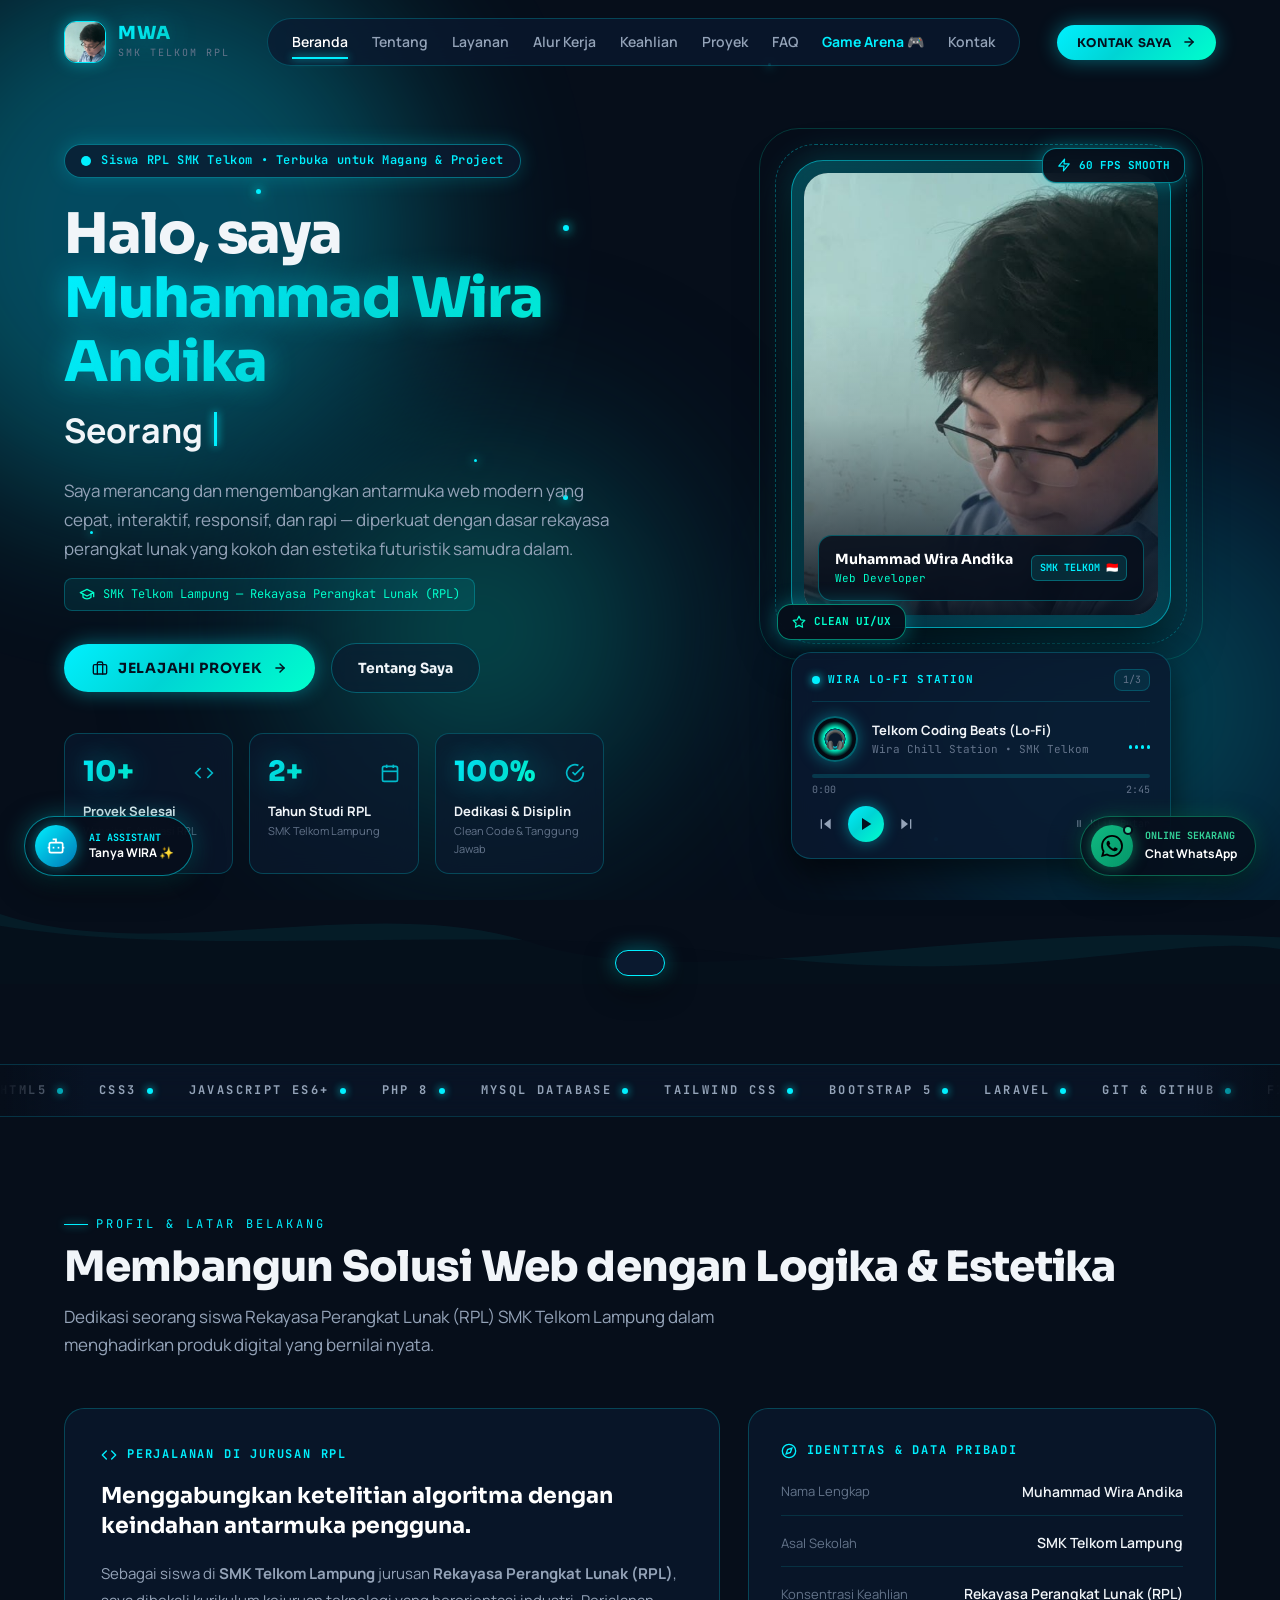
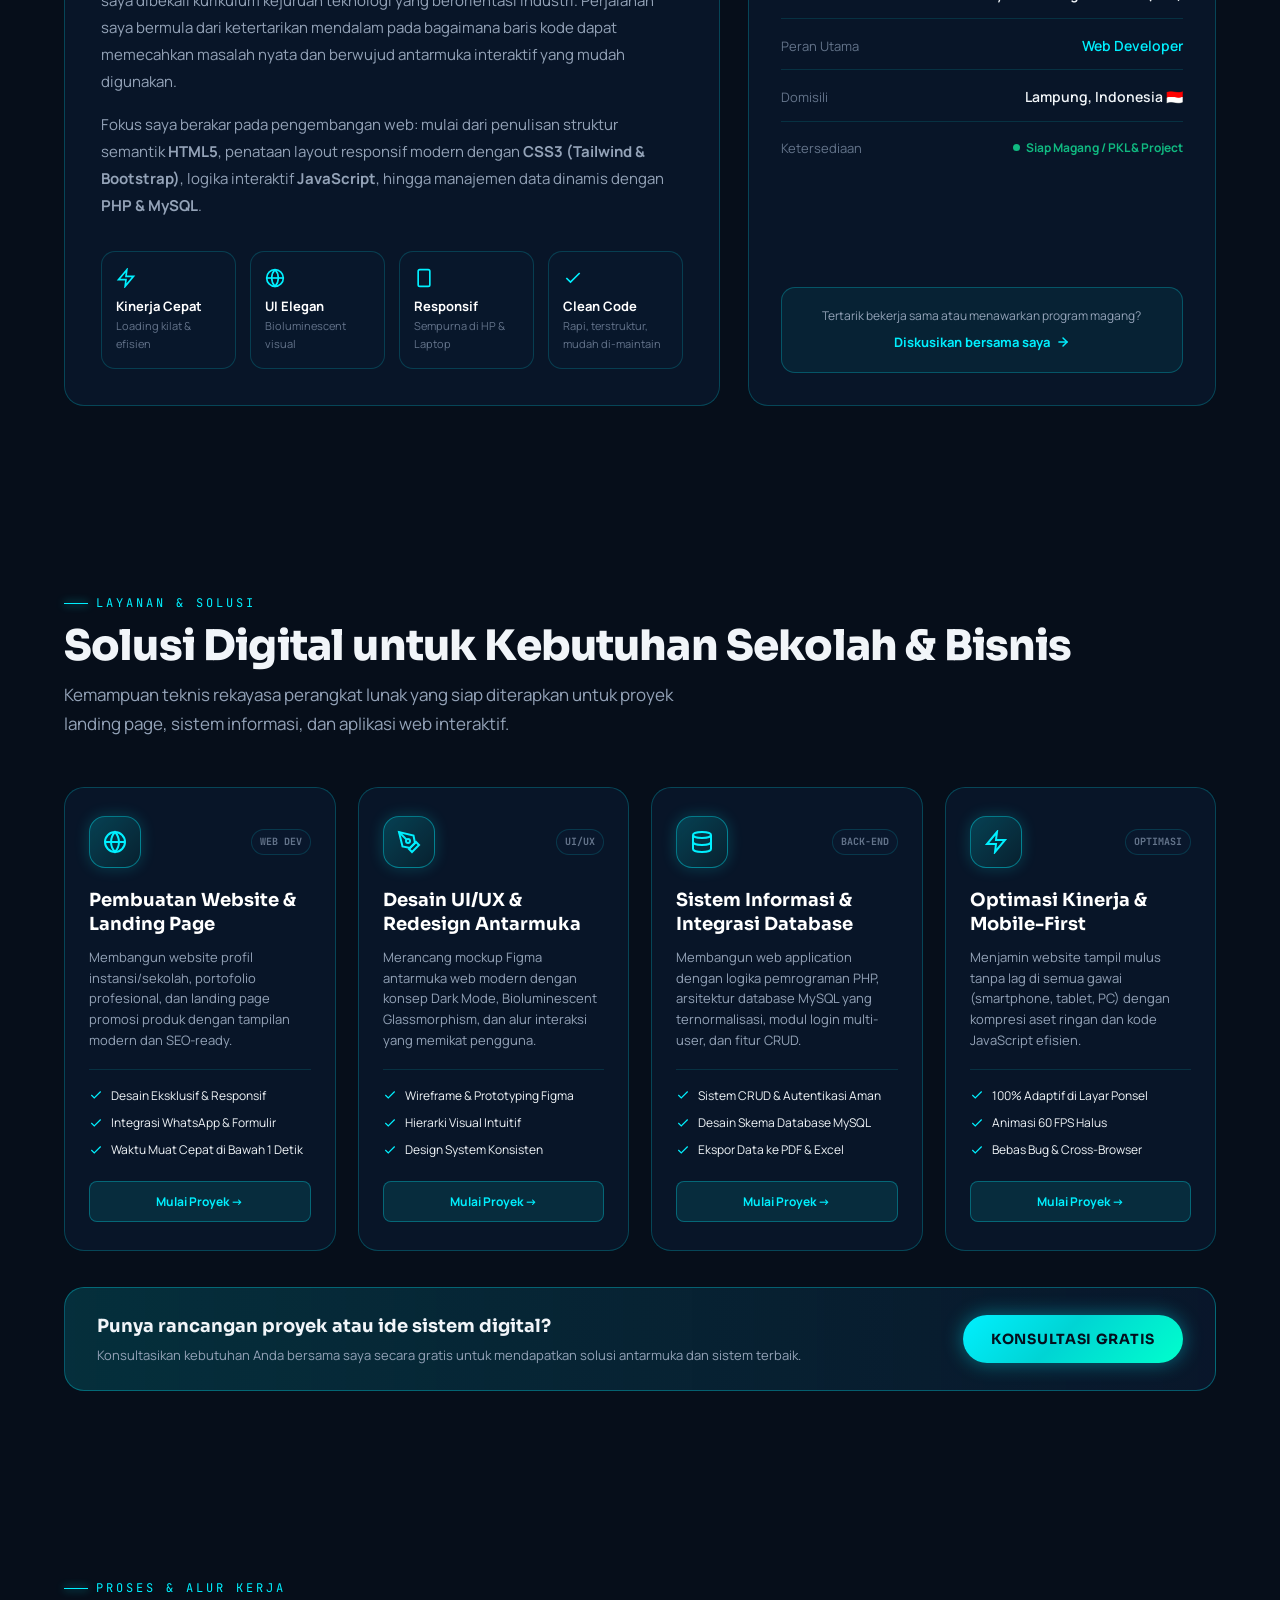
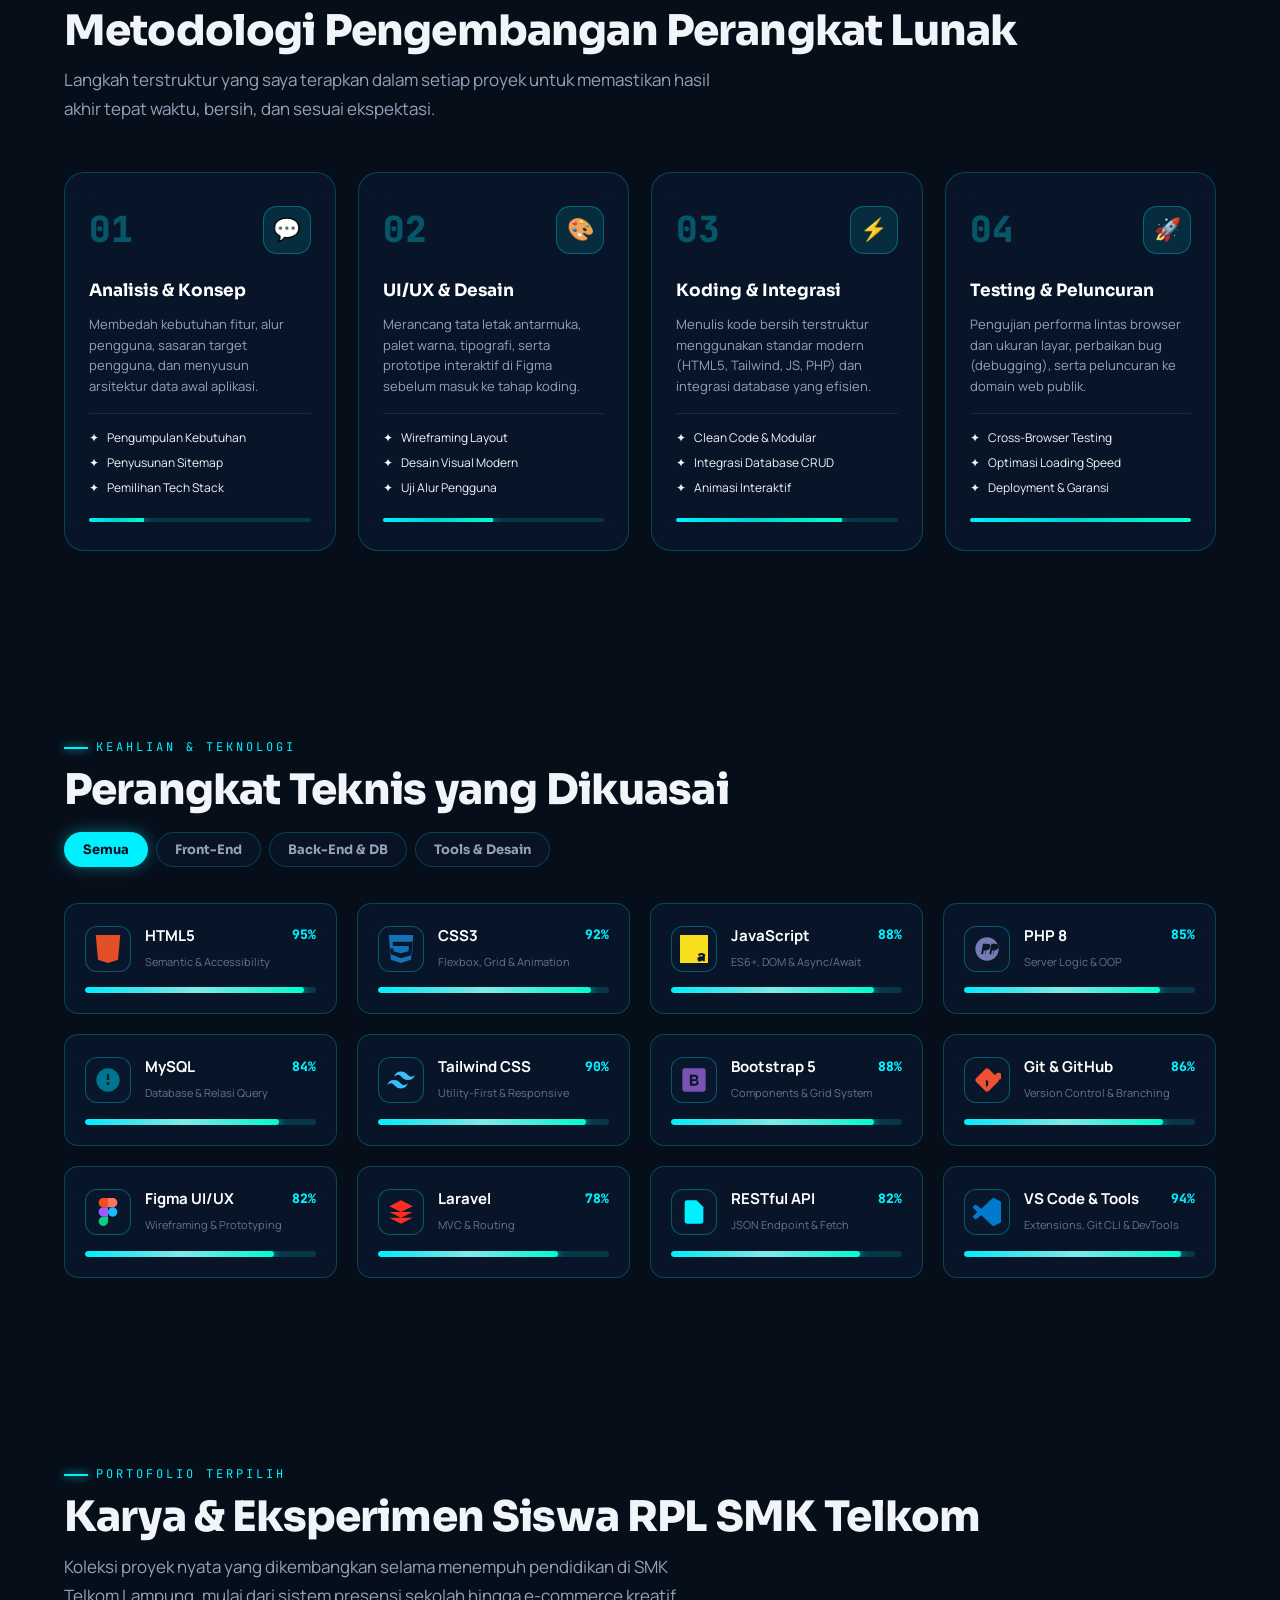
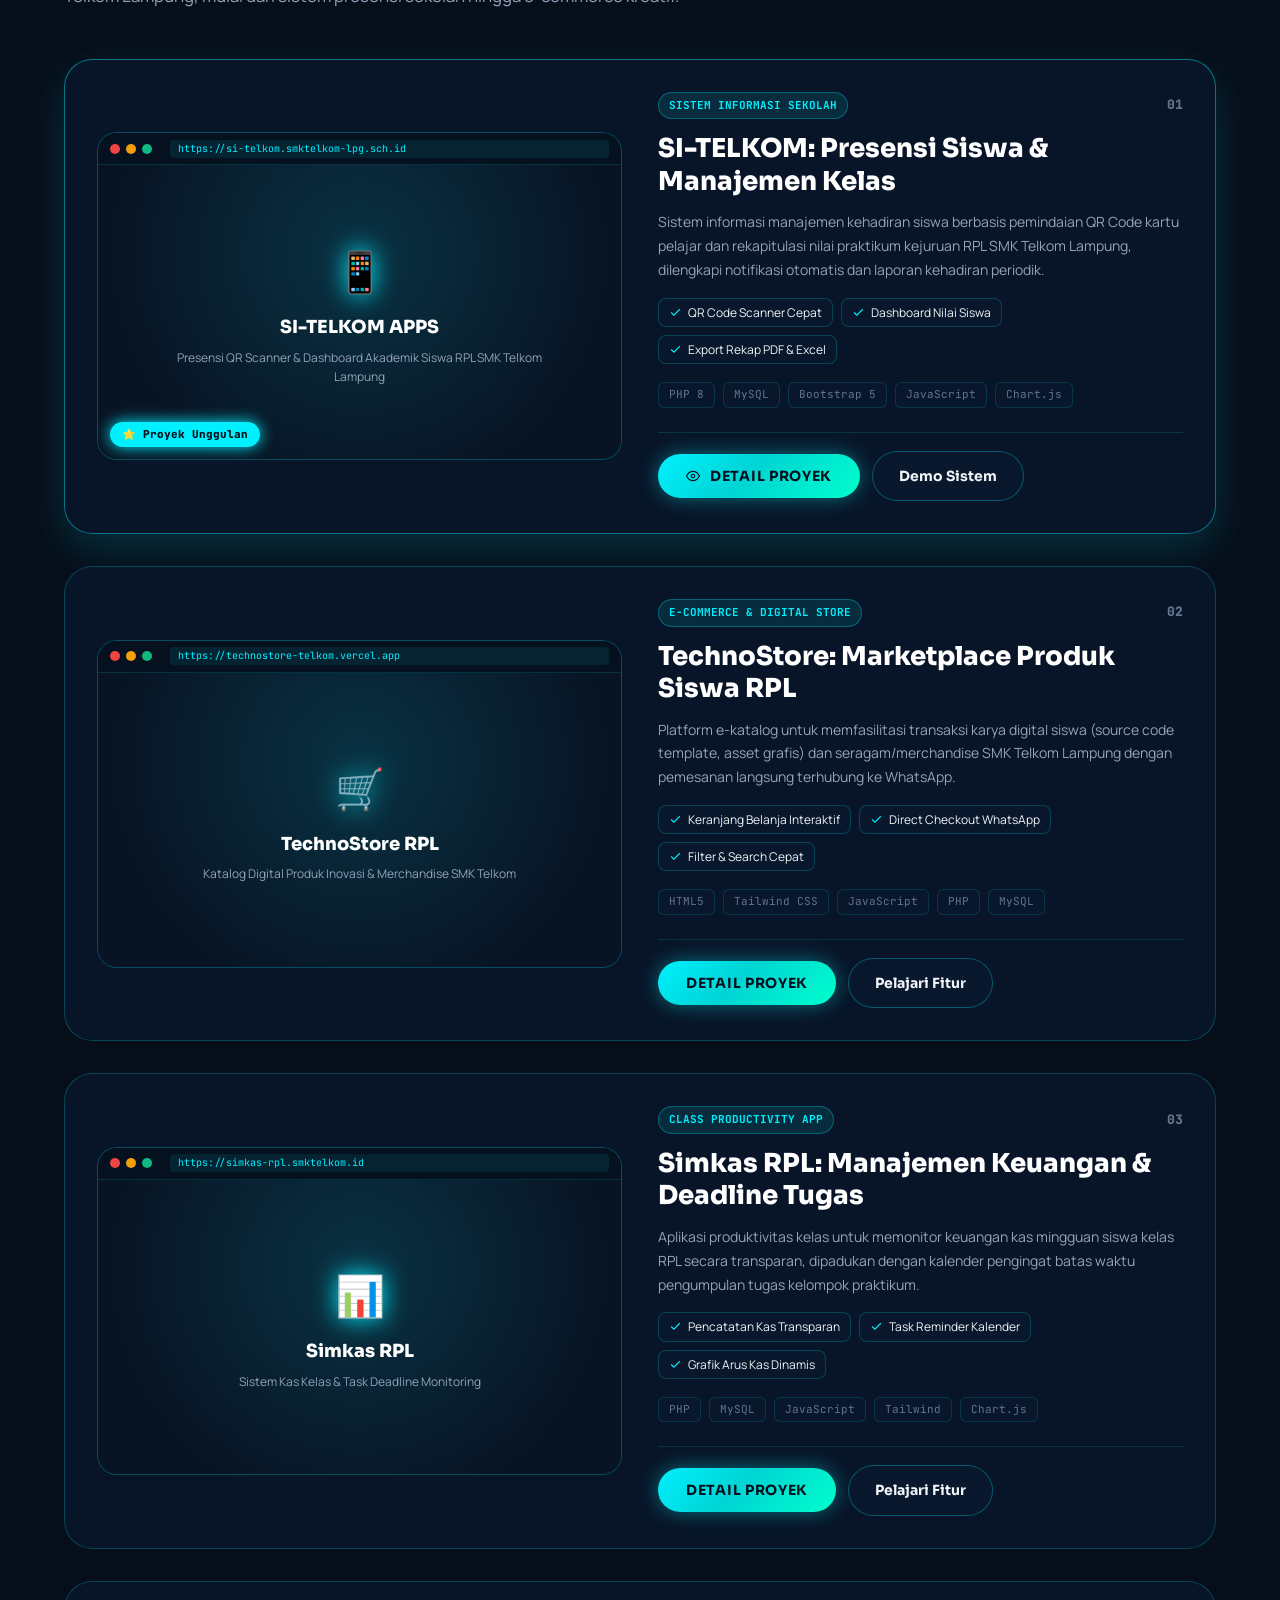
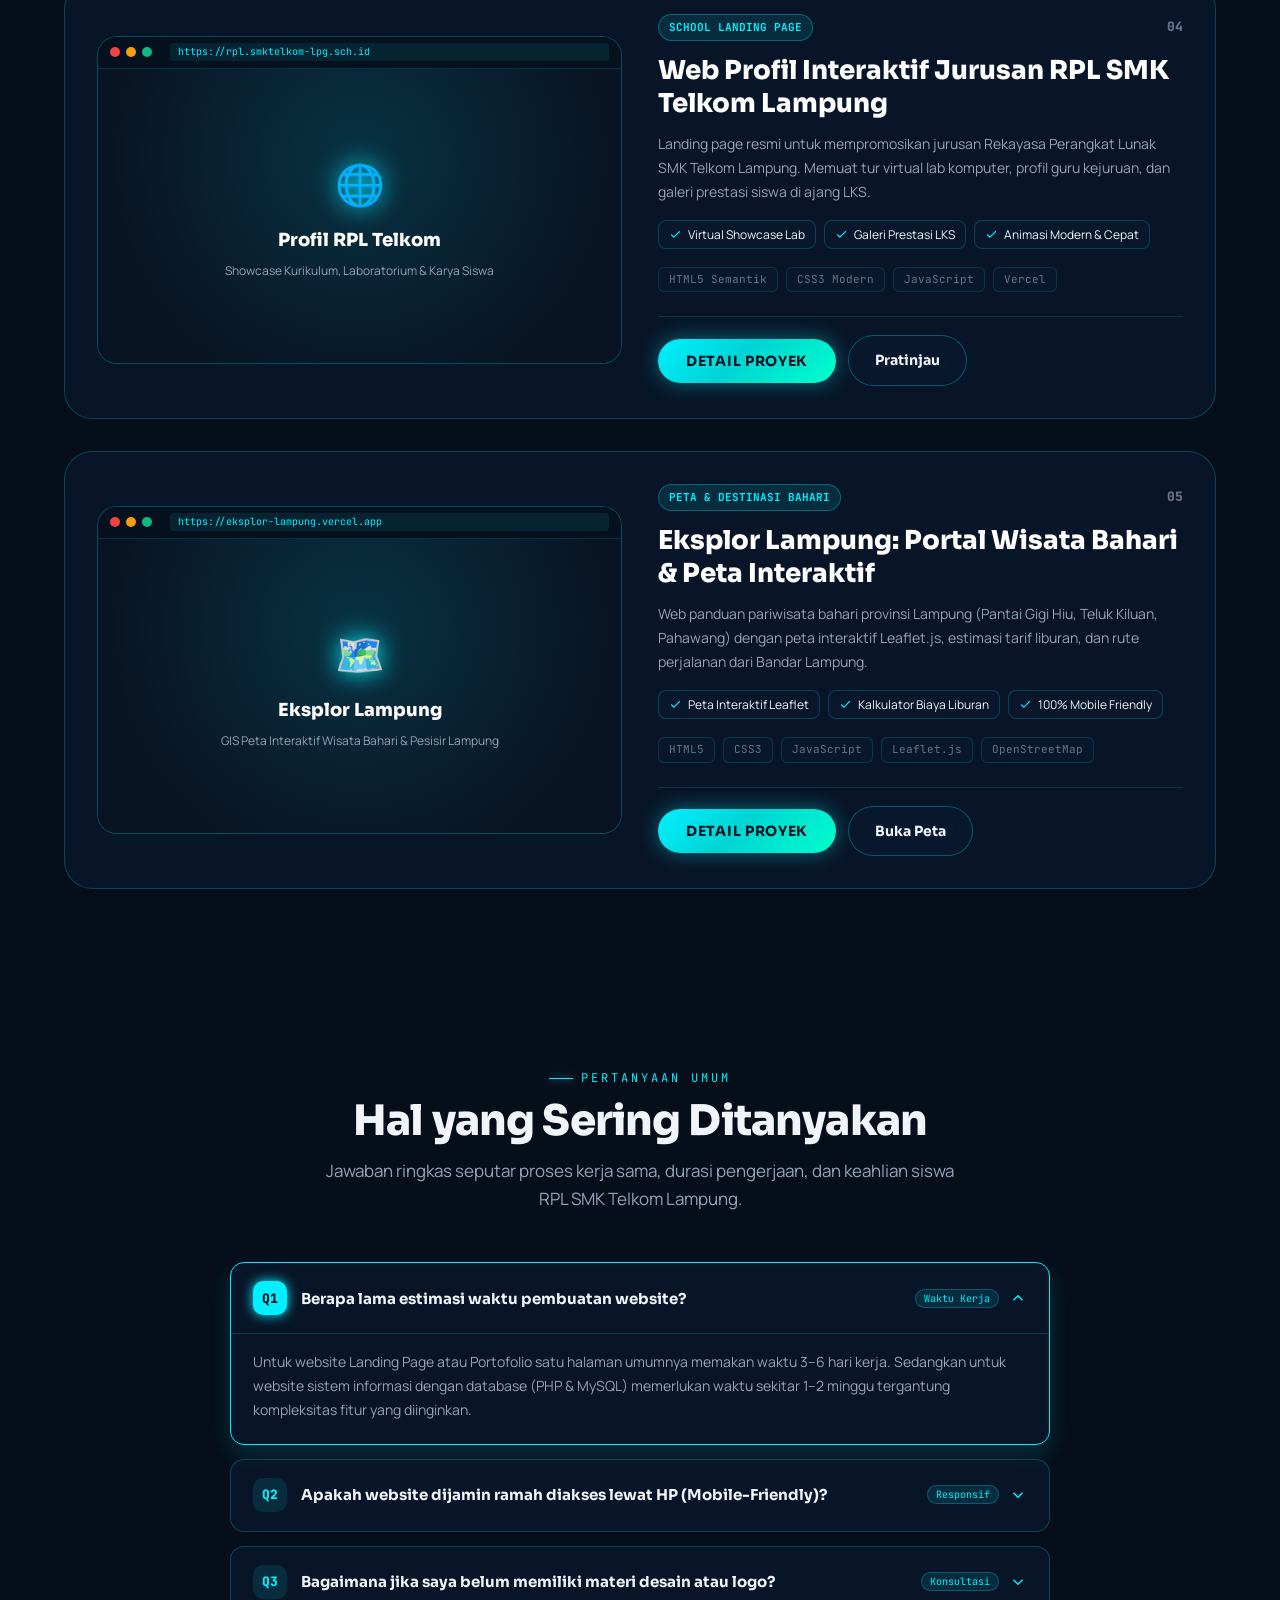
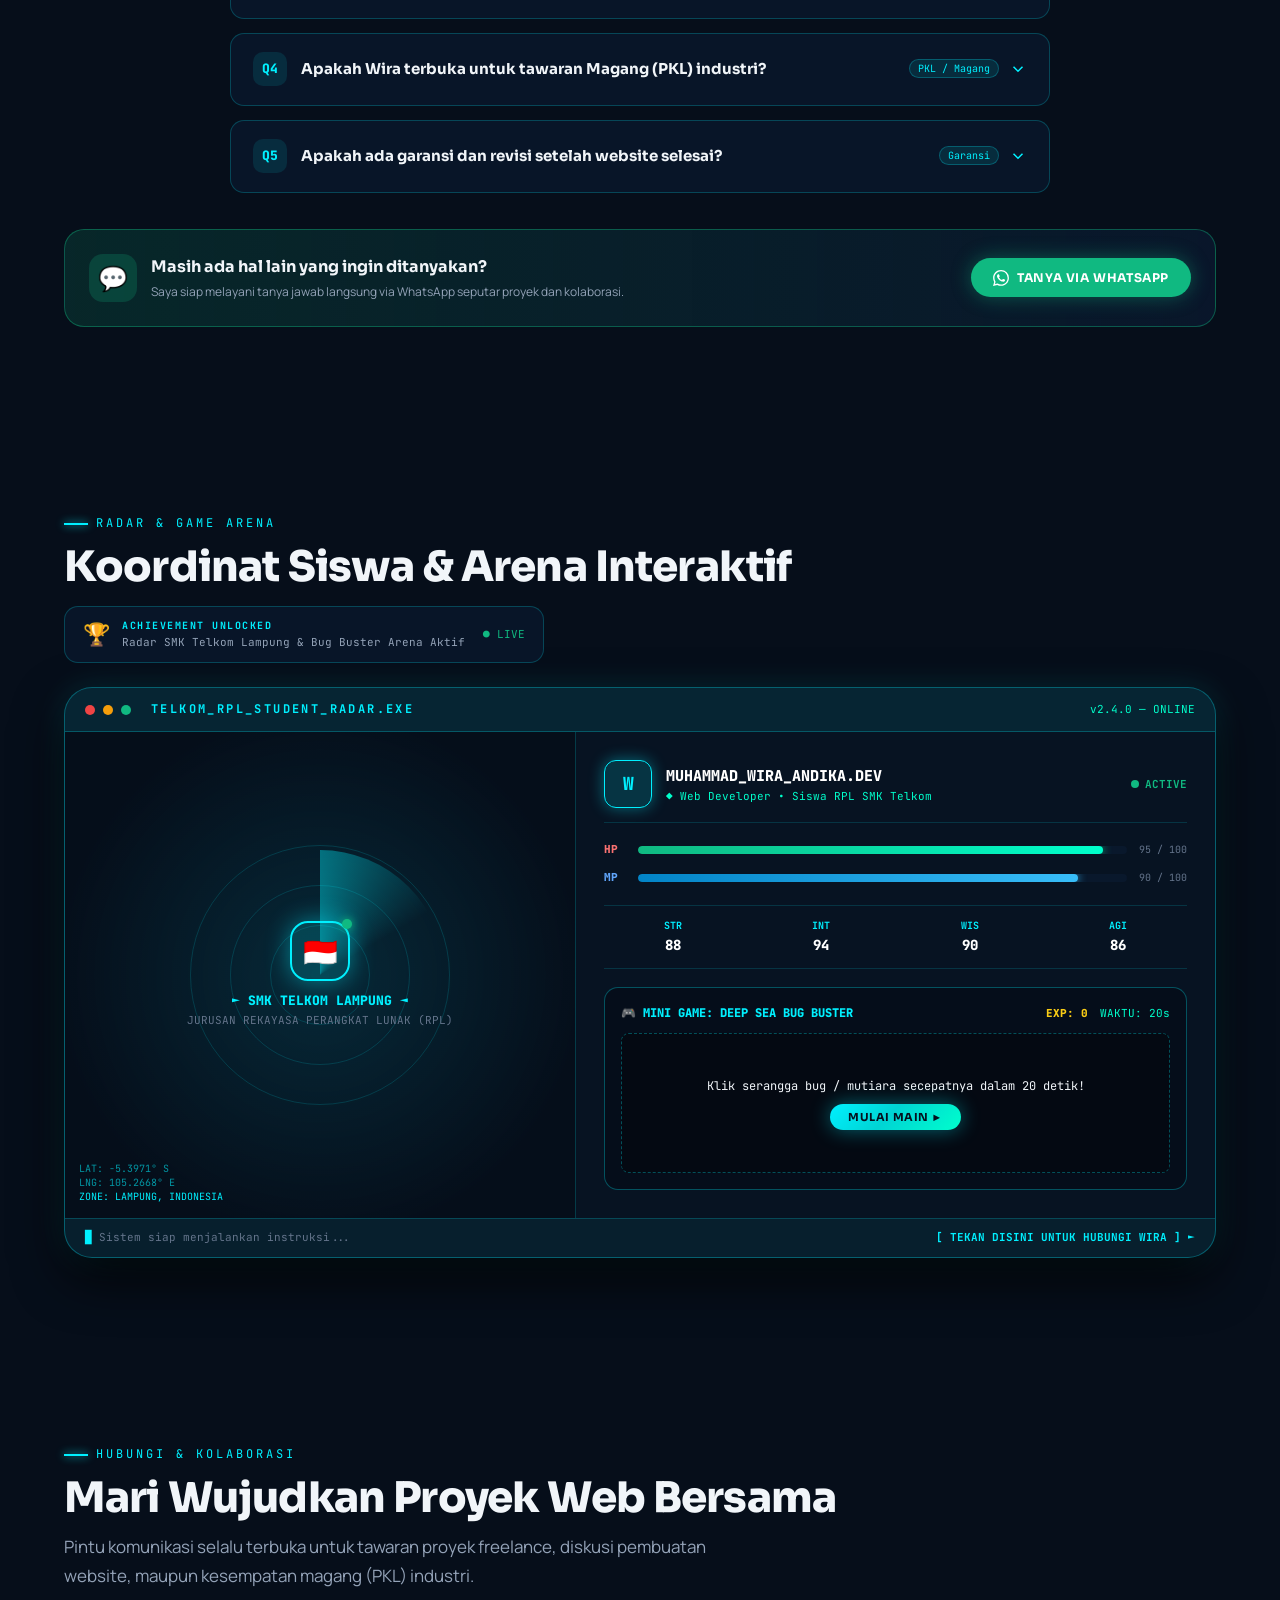
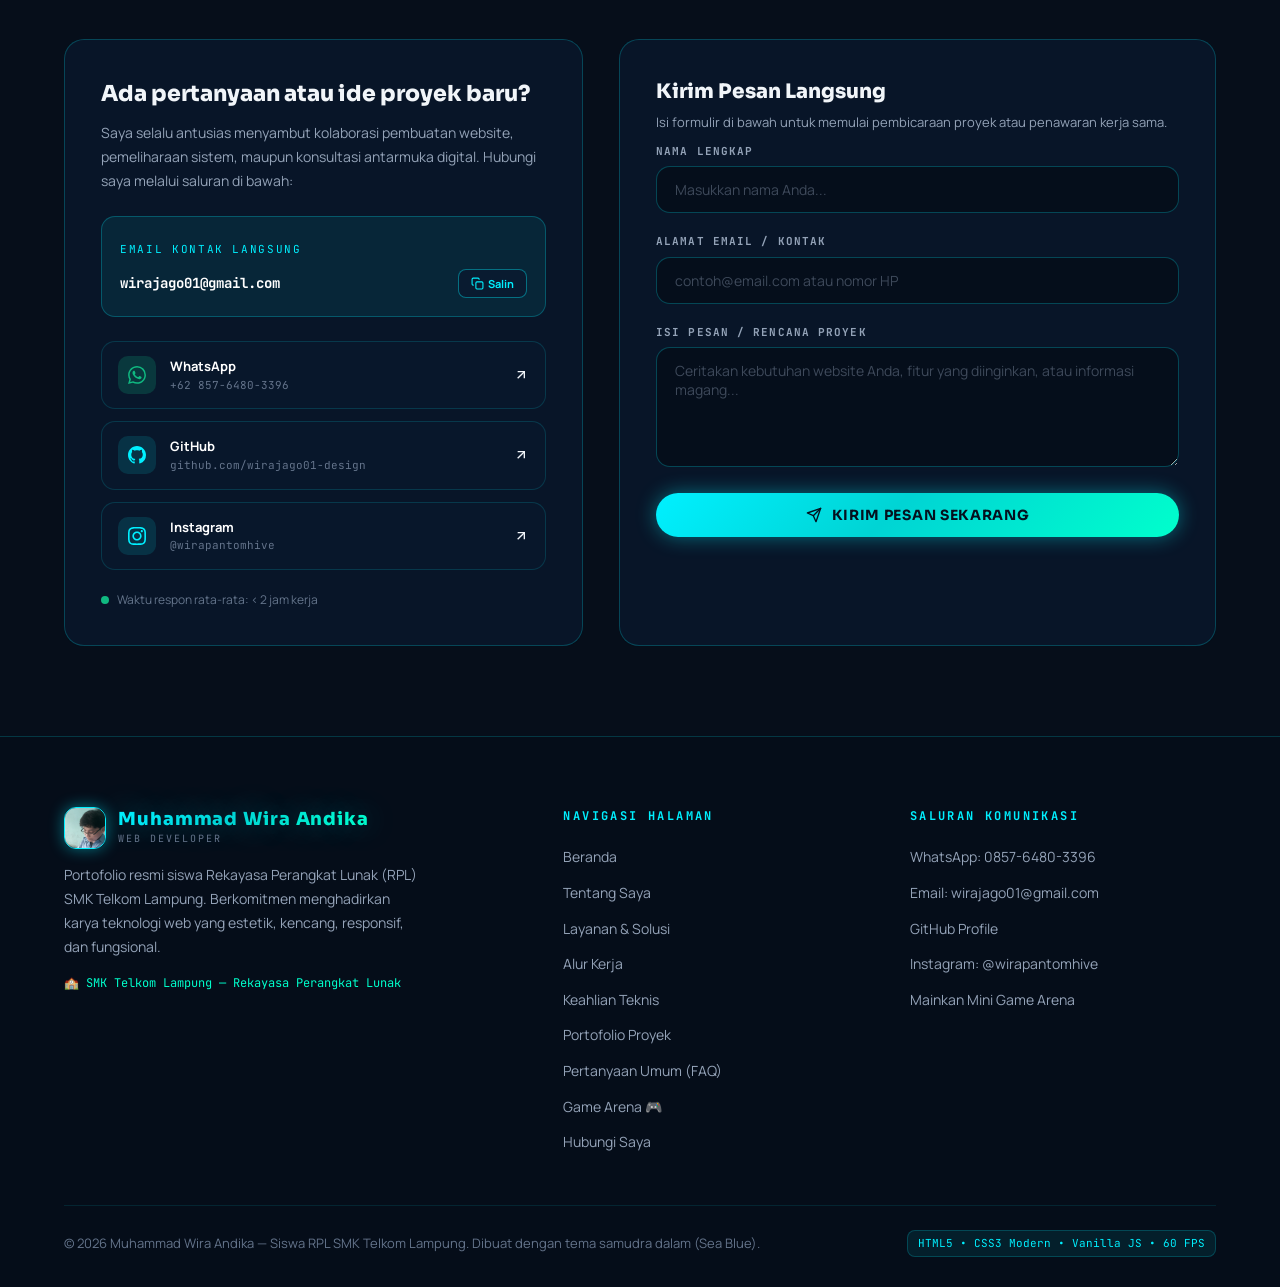
==== indeks.html @ 91355729 "commit pertama projek portofolio" ====
<!DOCTYPE html>
<html lang="id">
<head>
  <meta charset="UTF-8">
  <meta name="viewport" content="width=device-width, initial-scale=1.0">
  <title>Muhammad Wira Andika — Web Developer | Siswa RPL SMK Telkom Lampung</title>
  <meta name="description" content="Portofolio resmi Muhammad Wira Andika, siswa jurusan Rekayasa Perangkat Lunak (RPL) di SMK Telkom Lampung. Web Developer dengan spesialisasi front-end modern, responsive web, dan arsitektur kode bersih bertema laut dalam (Sea Blue).">
  <meta name="author" content="Muhammad Wira Andika">
  <meta name="theme-color" content="#060e1a">

  <!-- Open Graph -->
  <meta property="og:title" content="Muhammad Wira Andika — Web Developer | Siswa RPL SMK Telkom Lampung">
  <meta property="og:description" content="Portofolio Muhammad Wira Andika: Siswa RPL SMK Telkom Lampung, Web Developer bertema samudra dalam.">
  <meta property="og:image" content="profile.jpg">
  <meta property="og:type" content="website">

  <!-- Favicon Icon -->
  <link rel="icon" href="data:image/svg+xml,<svg xmlns='http://www.w3.org/2000/svg' viewBox='0 0 100 100'><circle cx='50' cy='50' r='45' fill='%23060e1a' stroke='%2300f0ff' stroke-width='6'/><text x='50%' y='58%' font-size='38' font-family='sans-serif' font-weight='900' fill='%2300f0ff' text-anchor='middle'>W</text></svg>">

  <!-- Stylesheet -->
  <link rel="stylesheet" href="style.css">
</head>
<body>

  <!-- ==========================================================================
       TOP SCROLL INDICATOR
       ========================================================================== -->
  <div id="top-scroll-bar" class="top-scroll-bar"></div>

  <!-- ==========================================================================
       PRELOADER: DEEP SEA DIVING
       ========================================================================== -->
  <div id="preloader" class="preloader">
    <div class="preloader-content">
      <div class="preloader-avatar-box">
        <div class="preloader-ring"></div>
        <div class="preloader-ring"></div>
        <div class="preloader-logo-card">
          <img src="profile.jpg" alt="Muhammad Wira Andika">
        </div>
      </div>
      <div class="preloader-title">
        <span class="text-tide-shimmer">WIRA</span>
      </div>
      <div id="preloader-counter" class="preloader-counter">0%</div>
      <p class="preloader-subtitle">Menyelam ke Laut Dalam Portofolio...</p>
      <div class="preloader-bar-bg">
        <div id="preloader-bar-fill" class="preloader-bar-fill"></div>
      </div>
    </div>
  </div>

  <!-- ==========================================================================
       AMBIENT SEA BACKGROUND (Aurora & Bubbles)
       ========================================================================== -->
  <div id="ambient-background" class="ambient-background">
    <div class="aurora-blob aurora-blob-1"></div>
    <div class="aurora-blob aurora-blob-2"></div>
    <div class="aurora-blob aurora-blob-3"></div>
  </div>

  <!-- ==========================================================================
       HEADER & NAVIGATION BAR
       ========================================================================== -->
  <header id="header-nav" class="header-nav">
    <div class="container nav-inner">
      <!-- Logo / Brand -->
      <a href="#beranda" class="nav-brand">
        <div class="nav-logo-box">
          <img src="profile.jpg" alt="Muhammad Wira Andika">
        </div>
        <div class="nav-brand-text">
          <span class="nav-brand-name text-tide-shimmer">MWA</span>
          <span class="nav-brand-tag">SMK TELKOM RPL</span>
        </div>
      </a>

      <!-- Desktop Navigation Menu -->
      <nav class="nav-menu-desktop glass-pill">
        <a href="#beranda" class="nav-link active">Beranda</a>
        <a href="#tentang" class="nav-link">Tentang</a>
        <a href="#layanan" class="nav-link">Layanan</a>
        <a href="#alur-kerja" class="nav-link">Alur Kerja</a>
        <a href="#keahlian" class="nav-link">Keahlian</a>
        <a href="#proyek" class="nav-link">Proyek</a>
        <a href="#faq" class="nav-link">FAQ</a>
        <a href="#game-arena" class="nav-link nav-link-special">Game Arena 🎮</a>
        <a href="#kontak" class="nav-link">Kontak</a>
      </nav>

      <!-- Right Action & Hamburger Toggle -->
      <div class="nav-right-actions">
        <a href="#kontak" class="btn-tide btn-nav-contact">
          <span>Kontak Saya</span>
          <svg xmlns="http://www.w3.org/2000/svg" width="14" height="14" viewBox="0 0 24 24" fill="none" stroke="currentColor" stroke-width="2.5" stroke-linecap="round" stroke-linejoin="round">
            <line x1="5" y1="12" x2="19" y2="12"></line>
            <polyline points="12 5 19 12 12 19"></polyline>
          </svg>
        </a>
        <button id="hamburger-btn" class="hamburger-btn" aria-label="Buka Menu Navigasi">
          <svg xmlns="http://www.w3.org/2000/svg" width="22" height="22" viewBox="0 0 24 24" fill="none" stroke="currentColor" stroke-width="2" stroke-linecap="round" stroke-linejoin="round">
            <line x1="3" y1="12" x2="21" y2="12"></line>
            <line x1="3" y1="6" x2="21" y2="6"></line>
            <line x1="3" y1="18" x2="21" y2="18"></line>
          </svg>
        </button>
      </div>
    </div>
  </header>

  <!-- Mobile Drawer Menu -->
  <div id="drawer-backdrop" class="drawer-backdrop"></div>
  <aside id="mobile-nav-drawer" class="mobile-nav-drawer">
    <button id="mobile-nav-close" class="mobile-nav-close" aria-label="Tutup Menu">✕</button>
    <div class="nav-brand" style="margin-top: 10px;">
      <div class="nav-logo-box">
        <img src="profile.jpg" alt="Muhammad Wira Andika">
      </div>
      <div class="nav-brand-text">
        <span class="nav-brand-name text-tide-shimmer">Wira Andika</span>
        <span class="nav-brand-tag">SMK Telkom Lampung</span>
      </div>
    </div>
    <ul class="mobile-menu-links">
      <li><a href="#beranda"><span>Beranda</span><span>→</span></a></li>
      <li><a href="#tentang"><span>Tentang Saya</span><span>→</span></a></li>
      <li><a href="#layanan"><span>Layanan</span><span>→</span></a></li>
      <li><a href="#alur-kerja"><span>Alur Kerja</span><span>→</span></a></li>
      <li><a href="#keahlian"><span>Keahlian</span><span>→</span></a></li>
      <li><a href="#proyek"><span>Portofolio Proyek</span><span>→</span></a></li>
      <li><a href="#faq"><span>Pertanyaan Umum (FAQ)</span><span>→</span></a></li>
      <li><a href="#game-arena" style="color:var(--primary);font-weight:700;"><span>Game Arena 🎮</span><span>★</span></a></li>
      <li><a href="#kontak"><span>Hubungi Saya</span><span>→</span></a></li>
    </ul>
    <div style="margin-top: auto;">
      <a href="#kontak" class="btn-tide" style="width: 100%; text-align: center;">Mulai Kolaborasi</a>
    </div>
  </aside>

  <main>
    <!-- ==========================================================================
         HERO SECTION
         ========================================================================== -->
    <section id="beranda" class="hero-section">
      <div class="container hero-grid">
        <!-- Left Content -->
        <div class="hero-content">
          <div class="hero-status-pill">
            <span class="status-beacon">
              <span class="beacon-pulse"></span>
              <span class="beacon-dot"></span>
            </span>
            <span class="hero-status-text">Siswa RPL SMK Telkom • Terbuka untuk Magang & Project</span>
          </div>

          <h1 class="hero-title">
            Halo, saya <span class="text-tide-shimmer">Muhammad Wira Andika</span>
          </h1>

          <div class="hero-typing-wrap">
            Seorang <span id="typed-role" class="typed-role">Web Developer</span><span class="typing-cursor"></span>
          </div>

          <p class="hero-desc">
            Saya merancang dan mengembangkan antarmuka web modern yang cepat, interaktif, responsif, dan rapi — diperkuat dengan dasar rekayasa perangkat lunak yang kokoh dan estetika futuristik samudra dalam.
          </p>

          <div class="hero-school-badge">
            <svg xmlns="http://www.w3.org/2000/svg" width="16" height="16" viewBox="0 0 24 24" fill="none" stroke="currentColor" stroke-width="2" stroke-linecap="round" stroke-linejoin="round">
              <path d="M22 10v6M2 10l10-5 10 5-10 5z"></path>
              <path d="M6 12v5c3 3 9 3 12 0v-5"></path>
            </svg>
            <span>SMK Telkom Lampung — Rekayasa Perangkat Lunak (RPL)</span>
          </div>

          <div class="hero-actions">
            <a href="#proyek" class="btn-tide">
              <svg xmlns="http://www.w3.org/2000/svg" width="16" height="16" viewBox="0 0 24 24" fill="none" stroke="currentColor" stroke-width="2" stroke-linecap="round" stroke-linejoin="round">
                <rect x="2" y="7" width="20" height="14" rx="2" ry="2"></rect>
                <path d="M16 21V5a2 2 0 0 0-2-2h-4a2 2 0 0 0-2 2v16"></path>
              </svg>
              <span>Jelajahi Proyek</span>
              <svg xmlns="http://www.w3.org/2000/svg" width="14" height="14" viewBox="0 0 24 24" fill="none" stroke="currentColor" stroke-width="2.5" stroke-linecap="round" stroke-linejoin="round">
                <line x1="5" y1="12" x2="19" y2="12"></line>
                <polyline points="12 5 19 12 12 19"></polyline>
              </svg>
            </a>
            <a href="#tentang" class="btn-ghost-tide">
              <span>Tentang Saya</span>
            </a>
          </div>

          <!-- Stats Grid -->
          <div class="hero-stats-grid">
            <div class="stat-card">
              <div class="stat-header">
                <span class="stat-num text-tide-shimmer">10+</span>
                <svg class="stat-icon" xmlns="http://www.w3.org/2000/svg" width="20" height="20" viewBox="0 0 24 24" fill="none" stroke="currentColor" stroke-width="2">
                  <path d="M16 18l6-6-6-6"></path>
                  <path d="M8 6l-6 6 6 6"></path>
                </svg>
              </div>
              <p class="stat-label">Proyek Selesai</p>
              <p class="stat-sub">Website & Aplikasi RPL</p>
            </div>

            <div class="stat-card">
              <div class="stat-header">
                <span class="stat-num text-tide-shimmer">2+</span>
                <svg class="stat-icon" xmlns="http://www.w3.org/2000/svg" width="20" height="20" viewBox="0 0 24 24" fill="none" stroke="currentColor" stroke-width="2">
                  <rect x="3" y="4" width="18" height="18" rx="2" ry="2"></rect>
                  <line x1="16" y1="2" x2="16" y2="6"></line>
                  <line x1="8" y1="2" x2="8" y2="6"></line>
                  <line x1="3" y1="10" x2="21" y2="10"></line>
                </svg>
              </div>
              <p class="stat-label">Tahun Studi RPL</p>
              <p class="stat-sub">SMK Telkom Lampung</p>
            </div>

            <div class="stat-card">
              <div class="stat-header">
                <span class="stat-num text-tide-shimmer">100%</span>
                <svg class="stat-icon" xmlns="http://www.w3.org/2000/svg" width="20" height="20" viewBox="0 0 24 24" fill="none" stroke="currentColor" stroke-width="2">
                  <path d="M22 11.08V12a10 10 0 1 1-5.93-9.14"></path>
                  <polyline points="22 4 12 14.01 9 11.01"></polyline>
                </svg>
              </div>
              <p class="stat-label">Dedikasi & Disiplin</p>
              <p class="stat-sub">Clean Code & Tanggung Jawab</p>
            </div>
          </div>
        </div>

        <!-- Right Visual: 3D Tilt Card & Lo-Fi Music Widget -->
        <div class="hero-visual-col">
          <div id="profile-card-container" class="profile-card-wrapper">
            <div class="orbit-ring orbit-ring-1"></div>
            <div class="orbit-ring orbit-ring-2"></div>

            <!-- Floating Badges -->
            <div class="chip-floating chip-top-right">
              <svg xmlns="http://www.w3.org/2000/svg" width="14" height="14" viewBox="0 0 24 24" fill="none" stroke="currentColor" stroke-width="2" stroke-linecap="round" stroke-linejoin="round">
                <polygon points="13 2 3 14 12 14 11 22 21 10 12 10 13 2"></polygon>
              </svg>
              <span>60 FPS SMOOTH</span>
            </div>

            <div class="chip-floating chip-bottom-left">
              <svg xmlns="http://www.w3.org/2000/svg" width="14" height="14" viewBox="0 0 24 24" fill="none" stroke="currentColor" stroke-width="2" stroke-linecap="round" stroke-linejoin="round">
                <path d="M12 2l3.09 6.26L22 9.27l-5 4.87 1.18 6.88L12 17.77l-6.18 3.25L7 14.14 2 9.27l6.91-1.01L12 2z"></path>
              </svg>
              <span>CLEAN UI/UX</span>
            </div>

            <!-- Profile Card -->
            <div id="profile-tilt-card" class="tilt-card">
              <div class="profile-img-box">
                <img src="profile.jpg" alt="Foto Profil Muhammad Wira Andika">
                <div class="profile-img-overlay"></div>
                <div class="profile-badge-overlay">
                  <div class="profile-name-title">
                    <h4>Muhammad Wira Andika</h4>
                    <p>Web Developer</p>
                  </div>
                  <span class="profile-school-tag">SMK TELKOM 🇮🇩</span>
                </div>
              </div>
            </div>
          </div>

          <!-- Lo-Fi Music Player Widget -->
          <div class="lofi-station-card">
            <div class="lofi-top">
              <div class="lofi-live-indicator">
                <span class="radio-dot"></span>
                <span>Wira Lo-Fi Station</span>
              </div>
              <span id="lofi-track-count" class="lofi-track-count">1/3</span>
            </div>

            <div class="lofi-main">
              <div id="lofi-vinyl-disc" class="lofi-vinyl-disc">🎧</div>
              <div class="lofi-info">
                <h4 id="lofi-song-title" class="lofi-song-title">Telkom Coding Beats (Lo-Fi)</h4>
                <p id="lofi-artist" class="lofi-artist">Wira Chill Station • SMK Telkom</p>
              </div>
              <div class="equalizer-bars">
                <span class="eq-bar"></span>
                <span class="eq-bar"></span>
                <span class="eq-bar"></span>
                <span class="eq-bar"></span>
              </div>
            </div>

            <div id="lofi-progress-container" class="lofi-progress-container">
              <div class="lofi-progress-bg">
                <div id="lofi-progress-bar" class="lofi-progress-bar"></div>
              </div>
              <div class="lofi-time-row">
                <span id="lofi-current-time">0:00</span>
                <span id="lofi-total-time">2:45</span>
              </div>
            </div>

            <div class="lofi-controls">
              <div class="lofi-btn-group">
                <button id="lofi-prev-btn" class="lofi-btn" aria-label="Lagu Sebelumnya" title="Lagu Sebelumnya">
                  <svg xmlns="http://www.w3.org/2000/svg" width="16" height="16" viewBox="0 0 24 24" fill="currentColor">
                    <polygon points="19 20 9 12 19 4 19 20"></polygon>
                    <line x1="5" y1="19" x2="5" y2="5" stroke="currentColor" stroke-width="2"></line>
                  </svg>
                </button>
                <button id="lofi-play-btn" class="lofi-btn lofi-play-btn" aria-label="Putar Musik" title="Putar Musik">
                  <svg xmlns="http://www.w3.org/2000/svg" width="16" height="16" viewBox="0 0 24 24" fill="currentColor">
                    <polygon points="6 3 20 12 6 21 6 3"></polygon>
                  </svg>
                </button>
                <button id="lofi-next-btn" class="lofi-btn" aria-label="Lagu Berikutnya" title="Lagu Berikutnya">
                  <svg xmlns="http://www.w3.org/2000/svg" width="16" height="16" viewBox="0 0 24 24" fill="currentColor">
                    <polygon points="5 4 15 12 5 20 5 4"></polygon>
                    <line x1="19" y1="5" x2="19" y2="19" stroke="currentColor" stroke-width="2"></line>
                  </svg>
                </button>
              </div>
              <span id="lofi-status-note" class="lofi-status-note">⏸ Klik Putar</span>
            </div>
          </div>
        </div>
      </div>

      <!-- Wave divider -->
      <div class="wave-separator">
        <svg viewBox="0 0 1200 120" preserveAspectRatio="none">
          <path d="M0,0 C150,90 350,-40 500,50 C650,140 900,10 1200,40 L1200,120 L0,120 Z" fill="rgba(0, 240, 255, 0.06)"></path>
          <path d="M0,20 C200,80 450,10 700,70 C950,130 1100,30 1200,60 L1200,120 L0,120 Z" fill="rgba(6, 14, 26, 0.8)"></path>
        </svg>
      </div>
    </section>

    <!-- ==========================================================================
         TICKER MARQUEE
         ========================================================================== -->
    <div class="ticker-section">
      <div class="ticker-fade-left"></div>
      <div class="ticker-fade-right"></div>
      <div class="ticker-track">
        <!-- Loop items -->
        <span class="ticker-item"><span>HTML5</span><span class="ticker-dot"></span></span>
        <span class="ticker-item"><span>CSS3</span><span class="ticker-dot"></span></span>
        <span class="ticker-item"><span>JavaScript ES6+</span><span class="ticker-dot"></span></span>
        <span class="ticker-item"><span>PHP 8</span><span class="ticker-dot"></span></span>
        <span class="ticker-item"><span>MySQL Database</span><span class="ticker-dot"></span></span>
        <span class="ticker-item"><span>Tailwind CSS</span><span class="ticker-dot"></span></span>
        <span class="ticker-item"><span>Bootstrap 5</span><span class="ticker-dot"></span></span>
        <span class="ticker-item"><span>Laravel</span><span class="ticker-dot"></span></span>
        <span class="ticker-item"><span>Git & GitHub</span><span class="ticker-dot"></span></span>
        <span class="ticker-item"><span>Figma UI/UX</span><span class="ticker-dot"></span></span>
        <span class="ticker-item"><span>Responsive Design</span><span class="ticker-dot"></span></span>
        <span class="ticker-item"><span>REST API</span><span class="ticker-dot"></span></span>
        <span class="ticker-item"><span>SMK Telkom Lampung</span><span class="ticker-dot"></span></span>

        <!-- Duplicated for seamless infinite loop -->
        <span class="ticker-item"><span>HTML5</span><span class="ticker-dot"></span></span>
        <span class="ticker-item"><span>CSS3</span><span class="ticker-dot"></span></span>
        <span class="ticker-item"><span>JavaScript ES6+</span><span class="ticker-dot"></span></span>
        <span class="ticker-item"><span>PHP 8</span><span class="ticker-dot"></span></span>
        <span class="ticker-item"><span>MySQL Database</span><span class="ticker-dot"></span></span>
        <span class="ticker-item"><span>Tailwind CSS</span><span class="ticker-dot"></span></span>
        <span class="ticker-item"><span>Bootstrap 5</span><span class="ticker-dot"></span></span>
        <span class="ticker-item"><span>Laravel</span><span class="ticker-dot"></span></span>
        <span class="ticker-item"><span>Git & GitHub</span><span class="ticker-dot"></span></span>
        <span class="ticker-item"><span>Figma UI/UX</span><span class="ticker-dot"></span></span>
        <span class="ticker-item"><span>Responsive Design</span><span class="ticker-dot"></span></span>
        <span class="ticker-item"><span>REST API</span><span class="ticker-dot"></span></span>
        <span class="ticker-item"><span>SMK Telkom Lampung</span><span class="ticker-dot"></span></span>
      </div>
    </div>

    <!-- ==========================================================================
         SECTION TENTANG SAYA
         ========================================================================== -->
    <section id="tentang" class="section">
      <div class="container">
        <div class="section-header">
          <p class="section-tag">Profil & Latar Belakang</p>
          <h2 class="section-heading">Membangun Solusi Web dengan Logika & Estetika</h2>
          <p class="section-lead">Dedikasi seorang siswa Rekayasa Perangkat Lunak (RPL) SMK Telkom Lampung dalam menghadirkan produk digital yang bernilai nyata.</p>
        </div>

        <div class="about-grid">
          <!-- Main Narrative Card -->
          <div class="glass-card about-main-card">
            <div class="about-topic">
              <svg xmlns="http://www.w3.org/2000/svg" width="16" height="16" viewBox="0 0 24 24" fill="none" stroke="currentColor" stroke-width="2" stroke-linecap="round" stroke-linejoin="round">
                <polyline points="16 18 22 12 16 6"></polyline>
                <polyline points="8 6 2 12 8 18"></polyline>
              </svg>
              <span>Perjalanan di Jurusan RPL</span>
            </div>
            <h3 class="about-quote">
              Menggabungkan ketelitian algoritma dengan keindahan antarmuka pengguna.
            </h3>
            <p class="about-paragraph">
              Sebagai siswa di <strong>SMK Telkom Lampung</strong> jurusan <strong>Rekayasa Perangkat Lunak (RPL)</strong>, saya dibekali kurikulum kejuruan teknologi yang berorientasi industri. Perjalanan saya bermula dari ketertarikan mendalam pada bagaimana baris kode dapat memecahkan masalah nyata dan berwujud antarmuka interaktif yang mudah digunakan.
            </p>
            <p class="about-paragraph">
              Fokus saya berakar pada pengembangan web: mulai dari penulisan struktur semantik <strong>HTML5</strong>, penataan layout responsif modern dengan <strong>CSS3 (Tailwind & Bootstrap)</strong>, logika interaktif <strong>JavaScript</strong>, hingga manajemen data dinamis dengan <strong>PHP & MySQL</strong>.
            </p>

            <div class="about-pillars">
              <div class="pillar-box">
                <div class="pillar-icon">
                  <svg xmlns="http://www.w3.org/2000/svg" width="20" height="20" viewBox="0 0 24 24" fill="none" stroke="currentColor" stroke-width="2">
                    <polygon points="13 2 3 14 12 14 11 22 21 10 12 10 13 2"></polygon>
                  </svg>
                </div>
                <h4 class="pillar-title">Kinerja Cepat</h4>
                <p class="pillar-desc">Loading kilat & efisien</p>
              </div>

              <div class="pillar-box">
                <div class="pillar-icon">
                  <svg xmlns="http://www.w3.org/2000/svg" width="20" height="20" viewBox="0 0 24 24" fill="none" stroke="currentColor" stroke-width="2">
                    <circle cx="12" cy="12" r="10"></circle>
                    <path d="M12 2a14.5 14.5 0 0 0 0 20 14.5 14.5 0 0 0 0-20"></path>
                    <path d="M2 12h20"></path>
                  </svg>
                </div>
                <h4 class="pillar-title">UI Elegan</h4>
                <p class="pillar-desc">Bioluminescent visual</p>
              </div>

              <div class="pillar-box">
                <div class="pillar-icon">
                  <svg xmlns="http://www.w3.org/2000/svg" width="20" height="20" viewBox="0 0 24 24" fill="none" stroke="currentColor" stroke-width="2">
                    <rect x="5" y="2" width="14" height="20" rx="2" ry="2"></rect>
                    <line x1="12" y1="18" x2="12.01" y2="18"></line>
                  </svg>
                </div>
                <h4 class="pillar-title">Responsif</h4>
                <p class="pillar-desc">Sempurna di HP & Laptop</p>
              </div>

              <div class="pillar-box">
                <div class="pillar-icon">
                  <svg xmlns="http://www.w3.org/2000/svg" width="20" height="20" viewBox="0 0 24 24" fill="none" stroke="currentColor" stroke-width="2">
                    <polyline points="20 6 9 17 4 12"></polyline>
                  </svg>
                </div>
                <h4 class="pillar-title">Clean Code</h4>
                <p class="pillar-desc">Rapi, terstruktur, mudah di-maintain</p>
              </div>
            </div>
          </div>

          <!-- Quick Info Identity Card -->
          <div class="glass-card about-info-card">
            <div>
              <div class="about-topic">
                <svg xmlns="http://www.w3.org/2000/svg" width="16" height="16" viewBox="0 0 24 24" fill="none" stroke="currentColor" stroke-width="2">
                  <circle cx="12" cy="12" r="10"></circle>
                  <polygon points="16.24 7.76 14.12 14.12 7.76 16.24 9.88 9.88 16.24 7.76"></polygon>
                </svg>
                <span>Identitas & Data Pribadi</span>
              </div>

              <ul class="info-list">
                <li class="info-item">
                  <span class="info-label">Nama Lengkap</span>
                  <span class="info-val">Muhammad Wira Andika</span>
                </li>
                <li class="info-item">
                  <span class="info-label">Asal Sekolah</span>
                  <span class="info-val">SMK Telkom Lampung</span>
                </li>
                <li class="info-item">
                  <span class="info-label">Konsentrasi Keahlian</span>
                  <span class="info-val">Rekayasa Perangkat Lunak (RPL)</span>
                </li>
                <li class="info-item">
                  <span class="info-label">Peran Utama</span>
                  <span class="info-val" style="color:var(--primary);">Web Developer</span>
                </li>
                <li class="info-item">
                  <span class="info-label">Domisili</span>
                  <span class="info-val">Lampung, Indonesia 🇮🇩</span>
                </li>
                <li class="info-item">
                  <span class="info-label">Ketersediaan</span>
                  <span class="status-active-badge">
                    <span style="width:7px;height:7px;border-radius:50%;background:#10b981;"></span>
                    Siap Magang / PKL & Project
                  </span>
                </li>
              </ul>
            </div>

            <div class="about-cta-callout">
              <p>Tertarik bekerja sama atau menawarkan program magang?</p>
              <a href="#kontak">
                <span>Diskusikan bersama saya</span>
                <svg xmlns="http://www.w3.org/2000/svg" width="14" height="14" viewBox="0 0 24 24" fill="none" stroke="currentColor" stroke-width="2.5" stroke-linecap="round" stroke-linejoin="round">
                  <line x1="5" y1="12" x2="19" y2="12"></line>
                  <polyline points="12 5 19 12 12 19"></polyline>
                </svg>
              </a>
            </div>
          </div>
        </div>
      </div>
    </section>

    <!-- ==========================================================================
         SECTION LAYANAN
         ========================================================================== -->
    <section id="layanan" class="section">
      <div class="container">
        <div class="section-header">
          <p class="section-tag">Layanan & Solusi</p>
          <h2 class="section-heading">Solusi Digital untuk Kebutuhan Sekolah & Bisnis</h2>
          <p class="section-lead">Kemampuan teknis rekayasa perangkat lunak yang siap diterapkan untuk proyek landing page, sistem informasi, dan aplikasi web interaktif.</p>
        </div>

        <div class="services-grid">
          <!-- Service 1 -->
          <div class="glass-card service-card">
            <div>
              <div class="service-top">
                <div class="service-icon-box">
                  <svg xmlns="http://www.w3.org/2000/svg" width="24" height="24" viewBox="0 0 24 24" fill="none" stroke="currentColor" stroke-width="2">
                    <circle cx="12" cy="12" r="10"></circle>
                    <line x1="2" y1="12" x2="22" y2="12"></line>
                    <path d="M12 2a15.3 15.3 0 0 1 4 10 15.3 15.3 0 0 1-4 10 15.3 15.3 0 0 1-4-10 15.3 15.3 0 0 1 4-10z"></path>
                  </svg>
                </div>
                <span class="service-category-badge">Web Dev</span>
              </div>
              <h3 class="service-title">Pembuatan Website & Landing Page</h3>
              <p class="service-desc">Membangun website profil instansi/sekolah, portofolio profesional, dan landing page promosi produk dengan tampilan modern dan SEO-ready.</p>
              <ul class="service-features">
                <li class="service-feature-item">
                  <svg xmlns="http://www.w3.org/2000/svg" width="14" height="14" viewBox="0 0 24 24" fill="none" stroke="currentColor" stroke-width="2"><polyline points="20 6 9 17 4 12"></polyline></svg>
                  <span>Desain Eksklusif & Responsif</span>
                </li>
                <li class="service-feature-item">
                  <svg xmlns="http://www.w3.org/2000/svg" width="14" height="14" viewBox="0 0 24 24" fill="none" stroke="currentColor" stroke-width="2"><polyline points="20 6 9 17 4 12"></polyline></svg>
                  <span>Integrasi WhatsApp & Formulir</span>
                </li>
                <li class="service-feature-item">
                  <svg xmlns="http://www.w3.org/2000/svg" width="14" height="14" viewBox="0 0 24 24" fill="none" stroke="currentColor" stroke-width="2"><polyline points="20 6 9 17 4 12"></polyline></svg>
                  <span>Waktu Muat Cepat di Bawah 1 Detik</span>
                </li>
              </ul>
            </div>
            <a href="#kontak" class="service-btn">Mulai Proyek →</a>
          </div>

          <!-- Service 2 -->
          <div class="glass-card service-card">
            <div>
              <div class="service-top">
                <div class="service-icon-box">
                  <svg xmlns="http://www.w3.org/2000/svg" width="24" height="24" viewBox="0 0 24 24" fill="none" stroke="currentColor" stroke-width="2">
                    <path d="M12 19l7-7 3 3-7 7-3-3z"></path>
                    <path d="M18 13l-1.5-7.5L2 2l3.5 14.5L13 18l5-5z"></path>
                    <path d="M2 2l7.586 7.586"></path>
                    <circle cx="11" cy="11" r="2"></circle>
                  </svg>
                </div>
                <span class="service-category-badge">UI/UX</span>
              </div>
              <h3 class="service-title">Desain UI/UX & Redesign Antarmuka</h3>
              <p class="service-desc">Merancang mockup Figma antarmuka web modern dengan konsep Dark Mode, Bioluminescent Glassmorphism, dan alur interaksi yang memikat pengguna.</p>
              <ul class="service-features">
                <li class="service-feature-item">
                  <svg xmlns="http://www.w3.org/2000/svg" width="14" height="14" viewBox="0 0 24 24" fill="none" stroke="currentColor" stroke-width="2"><polyline points="20 6 9 17 4 12"></polyline></svg>
                  <span>Wireframe & Prototyping Figma</span>
                </li>
                <li class="service-feature-item">
                  <svg xmlns="http://www.w3.org/2000/svg" width="14" height="14" viewBox="0 0 24 24" fill="none" stroke="currentColor" stroke-width="2"><polyline points="20 6 9 17 4 12"></polyline></svg>
                  <span>Hierarki Visual Intuitif</span>
                </li>
                <li class="service-feature-item">
                  <svg xmlns="http://www.w3.org/2000/svg" width="14" height="14" viewBox="0 0 24 24" fill="none" stroke="currentColor" stroke-width="2"><polyline points="20 6 9 17 4 12"></polyline></svg>
                  <span>Design System Konsisten</span>
                </li>
              </ul>
            </div>
            <a href="#kontak" class="service-btn">Mulai Proyek →</a>
          </div>

          <!-- Service 3 -->
          <div class="glass-card service-card">
            <div>
              <div class="service-top">
                <div class="service-icon-box">
                  <svg xmlns="http://www.w3.org/2000/svg" width="24" height="24" viewBox="0 0 24 24" fill="none" stroke="currentColor" stroke-width="2">
                    <ellipse cx="12" cy="5" rx="9" ry="3"></ellipse>
                    <path d="M21 12c0 1.66-4 3-9 3s-9-1.34-9-3"></path>
                    <path d="M3 5v14c0 1.66 4 3 9 3s9-1.34 9-3V5"></path>
                  </svg>
                </div>
                <span class="service-category-badge">Back-End</span>
              </div>
              <h3 class="service-title">Sistem Informasi & Integrasi Database</h3>
              <p class="service-desc">Membangun web application dengan logika pemrograman PHP, arsitektur database MySQL yang ternormalisasi, modul login multi-user, dan fitur CRUD.</p>
              <ul class="service-features">
                <li class="service-feature-item">
                  <svg xmlns="http://www.w3.org/2000/svg" width="14" height="14" viewBox="0 0 24 24" fill="none" stroke="currentColor" stroke-width="2"><polyline points="20 6 9 17 4 12"></polyline></svg>
                  <span>Sistem CRUD & Autentikasi Aman</span>
                </li>
                <li class="service-feature-item">
                  <svg xmlns="http://www.w3.org/2000/svg" width="14" height="14" viewBox="0 0 24 24" fill="none" stroke="currentColor" stroke-width="2"><polyline points="20 6 9 17 4 12"></polyline></svg>
                  <span>Desain Skema Database MySQL</span>
                </li>
                <li class="service-feature-item">
                  <svg xmlns="http://www.w3.org/2000/svg" width="14" height="14" viewBox="0 0 24 24" fill="none" stroke="currentColor" stroke-width="2"><polyline points="20 6 9 17 4 12"></polyline></svg>
                  <span>Ekspor Data ke PDF & Excel</span>
                </li>
              </ul>
            </div>
            <a href="#kontak" class="service-btn">Mulai Proyek →</a>
          </div>

          <!-- Service 4 -->
          <div class="glass-card service-card">
            <div>
              <div class="service-top">
                <div class="service-icon-box">
                  <svg xmlns="http://www.w3.org/2000/svg" width="24" height="24" viewBox="0 0 24 24" fill="none" stroke="currentColor" stroke-width="2">
                    <polygon points="13 2 3 14 12 14 11 22 21 10 12 10 13 2"></polygon>
                  </svg>
                </div>
                <span class="service-category-badge">Optimasi</span>
              </div>
              <h3 class="service-title">Optimasi Kinerja & Mobile-First</h3>
              <p class="service-desc">Menjamin website tampil mulus tanpa lag di semua gawai (smartphone, tablet, PC) dengan kompresi aset ringan dan kode JavaScript efisien.</p>
              <ul class="service-features">
                <li class="service-feature-item">
                  <svg xmlns="http://www.w3.org/2000/svg" width="14" height="14" viewBox="0 0 24 24" fill="none" stroke="currentColor" stroke-width="2"><polyline points="20 6 9 17 4 12"></polyline></svg>
                  <span>100% Adaptif di Layar Ponsel</span>
                </li>
                <li class="service-feature-item">
                  <svg xmlns="http://www.w3.org/2000/svg" width="14" height="14" viewBox="0 0 24 24" fill="none" stroke="currentColor" stroke-width="2"><polyline points="20 6 9 17 4 12"></polyline></svg>
                  <span>Animasi 60 FPS Halus</span>
                </li>
                <li class="service-feature-item">
                  <svg xmlns="http://www.w3.org/2000/svg" width="14" height="14" viewBox="0 0 24 24" fill="none" stroke="currentColor" stroke-width="2"><polyline points="20 6 9 17 4 12"></polyline></svg>
                  <span>Bebas Bug & Cross-Browser</span>
                </li>
              </ul>
            </div>
            <a href="#kontak" class="service-btn">Mulai Proyek →</a>
          </div>
        </div>

        <!-- Banner Callout -->
        <div class="service-banner-cta">
          <div>
            <h4 style="font-family:var(--font-display);font-size:18px;font-weight:700;">Punya rancangan proyek atau ide sistem digital?</h4>
            <p style="font-size:13px;color:var(--text-secondary);margin-top:4px;">Konsultasikan kebutuhan Anda bersama saya secara gratis untuk mendapatkan solusi antarmuka dan sistem terbaik.</p>
          </div>
          <a href="#kontak" class="btn-tide">Konsultasi Gratis</a>
        </div>
      </div>
    </section>

    <!-- ==========================================================================
         SECTION ALUR KERJA
         ========================================================================== -->
    <section id="alur-kerja" class="section">
      <div class="container">
        <div class="section-header">
          <p class="section-tag">Proses & Alur Kerja</p>
          <h2 class="section-heading">Metodologi Pengembangan Perangkat Lunak</h2>
          <p class="section-lead">Langkah terstruktur yang saya terapkan dalam setiap proyek untuk memastikan hasil akhir tepat waktu, bersih, dan sesuai ekspektasi.</p>
        </div>

        <div class="workflow-grid">
          <!-- Step 1 -->
          <div class="glass-card workflow-card">
            <div>
              <div class="workflow-header">
                <span class="workflow-number">01</span>
                <span class="workflow-badge-emoji">💬</span>
              </div>
              <h3 class="workflow-title">Analisis & Konsep</h3>
              <p class="workflow-desc">Membedah kebutuhan fitur, alur pengguna, sasaran target pengguna, dan menyusun arsitektur data awal aplikasi.</p>
              <ul class="workflow-points">
                <li><span>✦</span> Pengumpulan Kebutuhan</li>
                <li><span>✦</span> Penyusunan Sitemap</li>
                <li><span>✦</span> Pemilihan Tech Stack</li>
              </ul>
            </div>
            <div class="workflow-progress-line">
              <div class="workflow-progress-fill" style="width: 25%;"></div>
            </div>
          </div>

          <!-- Step 2 -->
          <div class="glass-card workflow-card">
            <div>
              <div class="workflow-header">
                <span class="workflow-number">02</span>
                <span class="workflow-badge-emoji">🎨</span>
              </div>
              <h3 class="workflow-title">UI/UX & Desain</h3>
              <p class="workflow-desc">Merancang tata letak antarmuka, palet warna, tipografi, serta prototipe interaktif di Figma sebelum masuk ke tahap koding.</p>
              <ul class="workflow-points">
                <li><span>✦</span> Wireframing Layout</li>
                <li><span>✦</span> Desain Visual Modern</li>
                <li><span>✦</span> Uji Alur Pengguna</li>
              </ul>
            </div>
            <div class="workflow-progress-line">
              <div class="workflow-progress-fill" style="width: 50%;"></div>
            </div>
          </div>

          <!-- Step 3 -->
          <div class="glass-card workflow-card">
            <div>
              <div class="workflow-header">
                <span class="workflow-number">03</span>
                <span class="workflow-badge-emoji">⚡</span>
              </div>
              <h3 class="workflow-title">Koding & Integrasi</h3>
              <p class="workflow-desc">Menulis kode bersih terstruktur menggunakan standar modern (HTML5, Tailwind, JS, PHP) dan integrasi database yang efisien.</p>
              <ul class="workflow-points">
                <li><span>✦</span> Clean Code & Modular</li>
                <li><span>✦</span> Integrasi Database CRUD</li>
                <li><span>✦</span> Animasi Interaktif</li>
              </ul>
            </div>
            <div class="workflow-progress-line">
              <div class="workflow-progress-fill" style="width: 75%;"></div>
            </div>
          </div>

          <!-- Step 4 -->
          <div class="glass-card workflow-card">
            <div>
              <div class="workflow-header">
                <span class="workflow-number">04</span>
                <span class="workflow-badge-emoji">🚀</span>
              </div>
              <h3 class="workflow-title">Testing & Peluncuran</h3>
              <p class="workflow-desc">Pengujian performa lintas browser dan ukuran layar, perbaikan bug (debugging), serta peluncuran ke domain web publik.</p>
              <ul class="workflow-points">
                <li><span>✦</span> Cross-Browser Testing</li>
                <li><span>✦</span> Optimasi Loading Speed</li>
                <li><span>✦</span> Deployment & Garansi</li>
              </ul>
            </div>
            <div class="workflow-progress-line">
              <div class="workflow-progress-fill" style="width: 100%;"></div>
            </div>
          </div>
        </div>
      </div>
    </section>

    <!-- ==========================================================================
         SECTION KEAHLIAN
         ========================================================================== -->
    <section id="keahlian" class="section">
      <div class="container">
        <div class="skills-filter-row">
          <div>
            <p class="section-tag">Keahlian & Teknologi</p>
            <h2 class="section-heading">Perangkat Teknis yang Dikuasai</h2>
          </div>
          <div class="skills-filter-buttons">
            <button class="skill-tab-btn active" data-filter="all">Semua</button>
            <button class="skill-tab-btn" data-filter="frontend">Front-End</button>
            <button class="skill-tab-btn" data-filter="backend">Back-End & DB</button>
            <button class="skill-tab-btn" data-filter="tools">Tools & Desain</button>
          </div>
        </div>

        <div class="skills-grid">
          <!-- HTML5 -->
          <div class="glass-card skill-card" data-category="frontend">
            <div class="skill-head">
              <div class="skill-icon-wrap">
                <svg viewBox="0 0 24 24" fill="#e34f26">
                  <path d="M1.5 0h21l-1.9 21.2L12 24l-8.6-2.8L1.5 0zm17.6 5.8H6.5l.3 3.6h11.9l-.8 8.8L12 19.9l-5.9-1.7-.4-4.5h3.4l.2 2.3 2.7.7 2.7-.7.4-4H6.8l-.9-9.8h13.5l-.3 3.6z"/>
                </svg>
              </div>
              <div class="skill-meta">
                <div class="skill-name-row">
                  <h4 class="skill-title">HTML5</h4>
                  <span class="skill-pct">95%</span>
                </div>
                <span class="skill-category">Semantic & Accessibility</span>
              </div>
            </div>
            <div class="skill-meter-bg">
              <div class="skill-meter-bar" data-pct="95" style="width: 95%;"></div>
            </div>
          </div>

          <!-- CSS3 -->
          <div class="glass-card skill-card" data-category="frontend">
            <div class="skill-head">
              <div class="skill-icon-wrap">
                <svg viewBox="0 0 24 24" fill="#1572b6">
                  <path d="M1.5 0h21l-1.9 21.2L12 24l-8.6-2.8L1.5 0zm17.7 5.8H4.8l.3 3.6h13.7l-.4 4.5-6.4 1.8-6.4-1.8-.2-2.3H2.2l.4 4.5L12 19.9l9.4-2.8.9-11.3z"/>
                </svg>
              </div>
              <div class="skill-meta">
                <div class="skill-name-row">
                  <h4 class="skill-title">CSS3</h4>
                  <span class="skill-pct">92%</span>
                </div>
                <span class="skill-category">Flexbox, Grid & Animation</span>
              </div>
            </div>
            <div class="skill-meter-bg">
              <div class="skill-meter-bar" data-pct="92" style="width: 92%;"></div>
            </div>
          </div>

          <!-- JavaScript -->
          <div class="glass-card skill-card" data-category="frontend">
            <div class="skill-head">
              <div class="skill-icon-wrap">
                <svg viewBox="0 0 24 24" fill="#f7df1e">
                  <path d="M0 0h24v24H0V0zm22 17.5c-.3-.8-.9-1.4-1.8-1.7-.6-.2-1.3-.3-2-.3-1.4 0-2.4.6-2.9 1.6l1.7 1c.3-.5.7-.9 1.3-.9.6 0 1.1.3 1.1.9v.3c-.4-.1-.9-.2-1.5-.2-1.8 0-3 .9-3 2.3 0 1.4 1 2.2 2.3 2.2 1 0 1.8-.5 2.1-1.2h.1v1.1h1.9v-5.1h.2zm-12.7.2c-.4-.2-.8-.4-1.1-.4-.6 0-1 .4-1 1.2v6.2h-2.1v-6.3c0-1.7 1-2.7 2.6-2.7.7 0 1.3.1 1.8.4l-.2 1.6z"/>
                </svg>
              </div>
              <div class="skill-meta">
                <div class="skill-name-row">
                  <h4 class="skill-title">JavaScript</h4>
                  <span class="skill-pct">88%</span>
                </div>
                <span class="skill-category">ES6+, DOM & Async/Await</span>
              </div>
            </div>
            <div class="skill-meter-bg">
              <div class="skill-meter-bar" data-pct="88" style="width: 88%;"></div>
            </div>
          </div>

          <!-- PHP -->
          <div class="glass-card skill-card" data-category="backend">
            <div class="skill-head">
              <div class="skill-icon-wrap">
                <svg viewBox="0 0 24 24" fill="#777bb4">
                  <path d="M12 2C6.48 2 2 6.48 2 12s4.48 10 10 10 10-4.48 10-10S17.52 2 12 2zm-1.8 14.5l.6-3.2h-1.6l-.6 3.2H6.9l1.7-9h3.7c1.8 0 2.9.9 2.5 2.8-.3 1.6-1.5 2.4-2.8 2.6l-.8.6-.6 3H10.2zm7.1 0l.6-3.2h-1.6l-.6 3.2h-1.7l1.7-9h3.7c1.8 0 2.9.9 2.5 2.8-.3 1.6-1.5 2.4-2.8 2.6l-.8.6-.6 3h-1.8z"/>
                </svg>
              </div>
              <div class="skill-meta">
                <div class="skill-name-row">
                  <h4 class="skill-title">PHP 8</h4>
                  <span class="skill-pct">85%</span>
                </div>
                <span class="skill-category">Server Logic & OOP</span>
              </div>
            </div>
            <div class="skill-meter-bg">
              <div class="skill-meter-bar" data-pct="85" style="width: 85%;"></div>
            </div>
          </div>

          <!-- MySQL -->
          <div class="glass-card skill-card" data-category="backend">
            <div class="skill-head">
              <div class="skill-icon-wrap">
                <svg viewBox="0 0 24 24" fill="#00758f">
                  <path d="M12 2C6.48 2 2 6.48 2 12s4.48 10 10 10 10-4.48 10-10S17.52 2 12 2zm1 14h-2v-2h2v2zm0-4h-2V7h2v5z"/>
                </svg>
              </div>
              <div class="skill-meta">
                <div class="skill-name-row">
                  <h4 class="skill-title">MySQL</h4>
                  <span class="skill-pct">84%</span>
                </div>
                <span class="skill-category">Database & Relasi Query</span>
              </div>
            </div>
            <div class="skill-meter-bg">
              <div class="skill-meter-bar" data-pct="84" style="width: 84%;"></div>
            </div>
          </div>

          <!-- Tailwind CSS -->
          <div class="glass-card skill-card" data-category="frontend">
            <div class="skill-head">
              <div class="skill-icon-wrap">
                <svg viewBox="0 0 24 24" fill="#38bdf8">
                  <path d="M12.001 4.8c-3.2 0-5.2 1.6-6 4.8 1.2-1.6 2.6-2.2 4.2-1.8.913.228 1.565.89 2.288 1.624C13.666 10.618 15.027 12 18.001 12c3.2 0 5.2-1.6 6-4.8-1.2 1.6-2.6 2.2-4.2 1.8-.913-.228-1.565-.89-2.288-1.624C16.337 6.182 14.976 4.8 12.001 4.8zm-6 7.2c-3.2 0-5.2 1.6-6 4.8 1.2-1.6 2.6-2.2 4.2-1.8.913.228 1.565.89 2.288 1.624 1.177 1.194 2.538 2.576 5.512 2.576 3.2 0 5.2-1.6 6-4.8-1.2 1.6-2.6 2.2-4.2 1.8-.913-.228-1.565-.89-2.288-1.624C10.337 13.382 8.976 12 6.001 12z"/>
                </svg>
              </div>
              <div class="skill-meta">
                <div class="skill-name-row">
                  <h4 class="skill-title">Tailwind CSS</h4>
                  <span class="skill-pct">90%</span>
                </div>
                <span class="skill-category">Utility-First & Responsive</span>
              </div>
            </div>
            <div class="skill-meter-bg">
              <div class="skill-meter-bar" data-pct="90" style="width: 90%;"></div>
            </div>
          </div>

          <!-- Bootstrap -->
          <div class="glass-card skill-card" data-category="frontend">
            <div class="skill-head">
              <div class="skill-icon-wrap">
                <svg viewBox="0 0 24 24" fill="#7952b3">
                  <path d="M4 2h16a2 2 0 0 1 2 2v16a2 2 0 0 1-2 2H4a2 2 0 0 1-2-2V4a2 2 0 0 1 2-2zm4.5 15h4.2c2.1 0 3.3-1 3.3-2.6 0-1.2-.8-2-1.9-2.2v-.1c.9-.3 1.5-1.1 1.5-2.1 0-1.5-1.1-2.4-2.9-2.4H8.5v9.4zm2-7.8h2c.8 0 1.3.4 1.3 1.1 0 .7-.5 1.1-1.3 1.1h-2V9.2zm0 3.6h2.2c.9 0 1.5.4 1.5 1.2 0 .8-.6 1.3-1.5 1.3H10.5v-2.5z"/>
                </svg>
              </div>
              <div class="skill-meta">
                <div class="skill-name-row">
                  <h4 class="skill-title">Bootstrap 5</h4>
                  <span class="skill-pct">88%</span>
                </div>
                <span class="skill-category">Components & Grid System</span>
              </div>
            </div>
            <div class="skill-meter-bg">
              <div class="skill-meter-bar" data-pct="88" style="width: 88%;"></div>
            </div>
          </div>

          <!-- Git & GitHub -->
          <div class="glass-card skill-card" data-category="tools">
            <div class="skill-head">
              <div class="skill-icon-wrap">
                <svg viewBox="0 0 24 24" fill="#f05032">
                  <path d="M2.6 10.6L10.6 2.6c.8-.8 2.1-.8 2.9 0l8 8c.8.8.8 2.1 0 2.9l-8 8c-.8.8-2.1.8-2.9 0l-8-8c-.8-.8-.8-2.1 0-2.9zm8.5 7.6l2.1-2.1c-.2-.4-.3-.8-.3-1.3 0-1.7 1.3-3 3-3 .5 0 .9.1 1.3.3l2.1-2.1c-.2-.4-.3-.8-.3-1.3 0-1.7 1.3-3 3-3s3 1.3 3 3-1.3 3-3 3c-.5 0-.9-.1-1.3-.3l-2.1 2.1c.2.4.3.8.3 1.3 0 1.7-1.3 3-3 3s-3-1.3-3-3c0-.5.1-.9.3-1.3l-2.1-2.1z"/>
                </svg>
              </div>
              <div class="skill-meta">
                <div class="skill-name-row">
                  <h4 class="skill-title">Git & GitHub</h4>
                  <span class="skill-pct">86%</span>
                </div>
                <span class="skill-category">Version Control & Branching</span>
              </div>
            </div>
            <div class="skill-meter-bg">
              <div class="skill-meter-bar" data-pct="86" style="width: 86%;"></div>
            </div>
          </div>

          <!-- Figma -->
          <div class="glass-card skill-card" data-category="tools">
            <div class="skill-head">
              <div class="skill-icon-wrap">
                <svg viewBox="0 0 24 24">
                  <path d="M8 24c2.2 0 4-1.8 4-4v-4H8c-2.2 0-4 1.8-4 4s1.8 4 4 4z" fill="#0acf83"/>
                  <path d="M4 12c0-2.2 1.8-4 4-4h4v8H8c-2.2 0-4-1.8-4-4z" fill="#a259ff"/>
                  <path d="M4 4c0-2.2 1.8-4 4-4h4v8H8c-2.2 0-4-1.8-4-4z" fill="#f24e1e"/>
                  <path d="M12 0h4c2.2 0 4 1.8 4 4s-1.8 4-4 4h-4V0z" fill="#ff7262"/>
                  <circle cx="16" cy="12" r="4" fill="#1abcfe"/>
                </svg>
              </div>
              <div class="skill-meta">
                <div class="skill-name-row">
                  <h4 class="skill-title">Figma UI/UX</h4>
                  <span class="skill-pct">82%</span>
                </div>
                <span class="skill-category">Wireframing & Prototyping</span>
              </div>
            </div>
            <div class="skill-meter-bg">
              <div class="skill-meter-bar" data-pct="82" style="width: 82%;"></div>
            </div>
          </div>

          <!-- Laravel -->
          <div class="glass-card skill-card" data-category="backend">
            <div class="skill-head">
              <div class="skill-icon-wrap">
                <svg viewBox="0 0 24 24" fill="#ff2d20">
                  <path d="M12 2L2 7l10 5 10-5-10-5zM2 17l10 5 10-5M2 12l10 5 10-5"/>
                </svg>
              </div>
              <div class="skill-meta">
                <div class="skill-name-row">
                  <h4 class="skill-title">Laravel</h4>
                  <span class="skill-pct">78%</span>
                </div>
                <span class="skill-category">MVC & Routing</span>
              </div>
            </div>
            <div class="skill-meter-bg">
              <div class="skill-meter-bar" data-pct="78" style="width: 78%;"></div>
            </div>
          </div>

          <!-- REST API -->
          <div class="glass-card skill-card" data-category="backend">
            <div class="skill-head">
              <div class="skill-icon-wrap">
                <svg viewBox="0 0 24 24" fill="#00f0ff">
                  <path d="M14 2H6a2 2 0 0 0-2 2v16a2 2 0 0 0 2 2h12a2 2 0 0 0 2-2V8z"></path>
                  <polyline points="14 2 14 8 20 8"></polyline>
                  <line x1="16" y1="13" x2="8" y2="13"></line>
                  <line x1="16" y1="17" x2="8" y2="17"></line>
                  <polyline points="10 9 9 9 8 9"></polyline>
                </svg>
              </div>
              <div class="skill-meta">
                <div class="skill-name-row">
                  <h4 class="skill-title">RESTful API</h4>
                  <span class="skill-pct">82%</span>
                </div>
                <span class="skill-category">JSON Endpoint & Fetch</span>
              </div>
            </div>
            <div class="skill-meter-bg">
              <div class="skill-meter-bar" data-pct="82" style="width: 82%;"></div>
            </div>
          </div>

          <!-- VS Code & Environment -->
          <div class="glass-card skill-card" data-category="tools">
            <div class="skill-head">
              <div class="skill-icon-wrap">
                <svg viewBox="0 0 24 24" fill="#007acc">
                  <path d="M23.15 2.587L18.21.21a1.494 1.494 0 0 0-1.705.29l-9.46 8.63-4.12-3.128a.999.999 0 0 0-1.276.057L.327 7.261A1 1 0 0 0 .32 8.709l3.414 3.29-3.414 3.291a1 1 0 0 0 .007 1.448l1.322 1.202c.373.34.93.36 1.276.057l4.12-3.128 9.46 8.63c.487.444 1.18.57 1.705.29l4.94-2.377A1.5 1.5 0 0 0 24 20.06V3.939a1.5 1.5 0 0 0-.85-1.352z"/>
                </svg>
              </div>
              <div class="skill-meta">
                <div class="skill-name-row">
                  <h4 class="skill-title">VS Code & Tools</h4>
                  <span class="skill-pct">94%</span>
                </div>
                <span class="skill-category">Extensions, Git CLI & DevTools</span>
              </div>
            </div>
            <div class="skill-meter-bg">
              <div class="skill-meter-bar" data-pct="94" style="width: 94%;"></div>
            </div>
          </div>
        </div>
      </div>
    </section>

    <!-- ==========================================================================
         SECTION PORTOFOLIO PROYEK RPL
         ========================================================================== -->
    <section id="proyek" class="section">
      <div class="container">
        <div class="section-header">
          <p class="section-tag">Portofolio Terpilih</p>
          <h2 class="section-heading">Karya & Eksperimen Siswa RPL SMK Telkom</h2>
          <p class="section-lead">Koleksi proyek nyata yang dikembangkan selama menempuh pendidikan di SMK Telkom Lampung, mulai dari sistem presensi sekolah hingga e-commerce kreatif.</p>
        </div>

        <div class="projects-list">
          <!-- Project 1 (Featured) -->
          <article class="glass-card project-card" style="border-color: rgba(0, 240, 255, 0.45); box-shadow: 0 15px 40px rgba(0, 240, 255, 0.15);">
            <div class="project-preview-box">
              <div class="mockup-window">
                <div class="mockup-header">
                  <span class="mockup-dot red"></span>
                  <span class="mockup-dot yellow"></span>
                  <span class="mockup-dot green"></span>
                  <div class="mockup-url-bar">https://si-telkom.smktelkom-lpg.sch.id</div>
                </div>
                <div class="mockup-body">
                  <div class="mockup-body-icon">📱</div>
                  <h5>SI-TELKOM APPS</h5>
                  <p>Presensi QR Scanner & Dashboard Akademik Siswa RPL SMK Telkom Lampung</p>
                </div>
              </div>
              <span class="project-tag-pill">⭐ Proyek Unggulan</span>
            </div>

            <div class="project-info-box">
              <div>
                <div class="project-category-row">
                  <span class="project-cat-name">Sistem Informasi Sekolah</span>
                  <span class="project-idx">01</span>
                </div>
                <h3 class="project-title">SI-TELKOM: Presensi Siswa & Manajemen Kelas</h3>
                <p class="project-desc">
                  Sistem informasi manajemen kehadiran siswa berbasis pemindaian QR Code kartu pelajar dan rekapitulasi nilai praktikum kejuruan RPL SMK Telkom Lampung, dilengkapi notifikasi otomatis dan laporan kehadiran periodik.
                </p>

                <div class="project-highlights">
                  <span class="highlight-badge">
                    <svg xmlns="http://www.w3.org/2000/svg" width="13" height="13" viewBox="0 0 24 24" fill="none" stroke="currentColor" stroke-width="2"><polyline points="20 6 9 17 4 12"></polyline></svg>
                    QR Code Scanner Cepat
                  </span>
                  <span class="highlight-badge">
                    <svg xmlns="http://www.w3.org/2000/svg" width="13" height="13" viewBox="0 0 24 24" fill="none" stroke="currentColor" stroke-width="2"><polyline points="20 6 9 17 4 12"></polyline></svg>
                    Dashboard Nilai Siswa
                  </span>
                  <span class="highlight-badge">
                    <svg xmlns="http://www.w3.org/2000/svg" width="13" height="13" viewBox="0 0 24 24" fill="none" stroke="currentColor" stroke-width="2"><polyline points="20 6 9 17 4 12"></polyline></svg>
                    Export Rekap PDF & Excel
                  </span>
                </div>

                <div class="project-tech-stack">
                  <span class="tech-tag">PHP 8</span>
                  <span class="tech-tag">MySQL</span>
                  <span class="tech-tag">Bootstrap 5</span>
                  <span class="tech-tag">JavaScript</span>
                  <span class="tech-tag">Chart.js</span>
                </div>
              </div>

              <div class="project-actions">
                <button type="button" class="btn-tide" data-project-key="si-telkom">
                  <svg xmlns="http://www.w3.org/2000/svg" width="14" height="14" viewBox="0 0 24 24" fill="none" stroke="currentColor" stroke-width="2"><path d="M1 12s4-8 11-8 11 8 11 8-4 8-11 8-11-8-11-8z"></path><circle cx="12" cy="12" r="3"></circle></svg>
                  <span>Detail Proyek</span>
                </button>
                <a href="#kontak" class="btn-ghost-tide">Demo Sistem</a>
              </div>
            </div>
          </article>

          <!-- Project 2 -->
          <article class="glass-card project-card">
            <div class="project-preview-box">
              <div class="mockup-window">
                <div class="mockup-header">
                  <span class="mockup-dot red"></span>
                  <span class="mockup-dot yellow"></span>
                  <span class="mockup-dot green"></span>
                  <div class="mockup-url-bar">https://technostore-telkom.vercel.app</div>
                </div>
                <div class="mockup-body">
                  <div class="mockup-body-icon">🛒</div>
                  <h5>TechnoStore RPL</h5>
                  <p>Katalog Digital Produk Inovasi & Merchandise SMK Telkom</p>
                </div>
              </div>
            </div>

            <div class="project-info-box">
              <div>
                <div class="project-category-row">
                  <span class="project-cat-name">E-Commerce & Digital Store</span>
                  <span class="project-idx">02</span>
                </div>
                <h3 class="project-title">TechnoStore: Marketplace Produk Siswa RPL</h3>
                <p class="project-desc">
                  Platform e-katalog untuk memfasilitasi transaksi karya digital siswa (source code template, asset grafis) dan seragam/merchandise SMK Telkom Lampung dengan pemesanan langsung terhubung ke WhatsApp.
                </p>

                <div class="project-highlights">
                  <span class="highlight-badge">
                    <svg xmlns="http://www.w3.org/2000/svg" width="13" height="13" viewBox="0 0 24 24" fill="none" stroke="currentColor" stroke-width="2"><polyline points="20 6 9 17 4 12"></polyline></svg>
                    Keranjang Belanja Interaktif
                  </span>
                  <span class="highlight-badge">
                    <svg xmlns="http://www.w3.org/2000/svg" width="13" height="13" viewBox="0 0 24 24" fill="none" stroke="currentColor" stroke-width="2"><polyline points="20 6 9 17 4 12"></polyline></svg>
                    Direct Checkout WhatsApp
                  </span>
                  <span class="highlight-badge">
                    <svg xmlns="http://www.w3.org/2000/svg" width="13" height="13" viewBox="0 0 24 24" fill="none" stroke="currentColor" stroke-width="2"><polyline points="20 6 9 17 4 12"></polyline></svg>
                    Filter & Search Cepat
                  </span>
                </div>

                <div class="project-tech-stack">
                  <span class="tech-tag">HTML5</span>
                  <span class="tech-tag">Tailwind CSS</span>
                  <span class="tech-tag">JavaScript</span>
                  <span class="tech-tag">PHP</span>
                  <span class="tech-tag">MySQL</span>
                </div>
              </div>

              <div class="project-actions">
                <button type="button" class="btn-tide" data-project-key="technostore">
                  <span>Detail Proyek</span>
                </button>
                <a href="#kontak" class="btn-ghost-tide">Pelajari Fitur</a>
              </div>
            </div>
          </article>

          <!-- Project 3 -->
          <article class="glass-card project-card">
            <div class="project-preview-box">
              <div class="mockup-window">
                <div class="mockup-header">
                  <span class="mockup-dot red"></span>
                  <span class="mockup-dot yellow"></span>
                  <span class="mockup-dot green"></span>
                  <div class="mockup-url-bar">https://simkas-rpl.smktelkom.id</div>
                </div>
                <div class="mockup-body">
                  <div class="mockup-body-icon">📊</div>
                  <h5>Simkas RPL</h5>
                  <p>Sistem Kas Kelas & Task Deadline Monitoring</p>
                </div>
              </div>
            </div>

            <div class="project-info-box">
              <div>
                <div class="project-category-row">
                  <span class="project-cat-name">Class Productivity App</span>
                  <span class="project-idx">03</span>
                </div>
                <h3 class="project-title">Simkas RPL: Manajemen Keuangan & Deadline Tugas</h3>
                <p class="project-desc">
                  Aplikasi produktivitas kelas untuk memonitor keuangan kas mingguan siswa kelas RPL secara transparan, dipadukan dengan kalender pengingat batas waktu pengumpulan tugas kelompok praktikum.
                </p>

                <div class="project-highlights">
                  <span class="highlight-badge">
                    <svg xmlns="http://www.w3.org/2000/svg" width="13" height="13" viewBox="0 0 24 24" fill="none" stroke="currentColor" stroke-width="2"><polyline points="20 6 9 17 4 12"></polyline></svg>
                    Pencatatan Kas Transparan
                  </span>
                  <span class="highlight-badge">
                    <svg xmlns="http://www.w3.org/2000/svg" width="13" height="13" viewBox="0 0 24 24" fill="none" stroke="currentColor" stroke-width="2"><polyline points="20 6 9 17 4 12"></polyline></svg>
                    Task Reminder Kalender
                  </span>
                  <span class="highlight-badge">
                    <svg xmlns="http://www.w3.org/2000/svg" width="13" height="13" viewBox="0 0 24 24" fill="none" stroke="currentColor" stroke-width="2"><polyline points="20 6 9 17 4 12"></polyline></svg>
                    Grafik Arus Kas Dinamis
                  </span>
                </div>

                <div class="project-tech-stack">
                  <span class="tech-tag">PHP</span>
                  <span class="tech-tag">MySQL</span>
                  <span class="tech-tag">JavaScript</span>
                  <span class="tech-tag">Tailwind</span>
                  <span class="tech-tag">Chart.js</span>
                </div>
              </div>

              <div class="project-actions">
                <button type="button" class="btn-tide" data-project-key="simkas">
                  <span>Detail Proyek</span>
                </button>
                <a href="#kontak" class="btn-ghost-tide">Pelajari Fitur</a>
              </div>
            </div>
          </article>

          <!-- Project 4 -->
          <article class="glass-card project-card">
            <div class="project-preview-box">
              <div class="mockup-window">
                <div class="mockup-header">
                  <span class="mockup-dot red"></span>
                  <span class="mockup-dot yellow"></span>
                  <span class="mockup-dot green"></span>
                  <div class="mockup-url-bar">https://rpl.smktelkom-lpg.sch.id</div>
                </div>
                <div class="mockup-body">
                  <div class="mockup-body-icon">🌐</div>
                  <h5>Profil RPL Telkom</h5>
                  <p>Showcase Kurikulum, Laboratorium & Karya Siswa</p>
                </div>
              </div>
            </div>

            <div class="project-info-box">
              <div>
                <div class="project-category-row">
                  <span class="project-cat-name">School Landing Page</span>
                  <span class="project-idx">04</span>
                </div>
                <h3 class="project-title">Web Profil Interaktif Jurusan RPL SMK Telkom Lampung</h3>
                <p class="project-desc">
                  Landing page resmi untuk mempromosikan jurusan Rekayasa Perangkat Lunak SMK Telkom Lampung. Memuat tur virtual lab komputer, profil guru kejuruan, dan galeri prestasi siswa di ajang LKS.
                </p>

                <div class="project-highlights">
                  <span class="highlight-badge">
                    <svg xmlns="http://www.w3.org/2000/svg" width="13" height="13" viewBox="0 0 24 24" fill="none" stroke="currentColor" stroke-width="2"><polyline points="20 6 9 17 4 12"></polyline></svg>
                    Virtual Showcase Lab
                  </span>
                  <span class="highlight-badge">
                    <svg xmlns="http://www.w3.org/2000/svg" width="13" height="13" viewBox="0 0 24 24" fill="none" stroke="currentColor" stroke-width="2"><polyline points="20 6 9 17 4 12"></polyline></svg>
                    Galeri Prestasi LKS
                  </span>
                  <span class="highlight-badge">
                    <svg xmlns="http://www.w3.org/2000/svg" width="13" height="13" viewBox="0 0 24 24" fill="none" stroke="currentColor" stroke-width="2"><polyline points="20 6 9 17 4 12"></polyline></svg>
                    Animasi Modern & Cepat
                  </span>
                </div>

                <div class="project-tech-stack">
                  <span class="tech-tag">HTML5 Semantik</span>
                  <span class="tech-tag">CSS3 Modern</span>
                  <span class="tech-tag">JavaScript</span>
                  <span class="tech-tag">Vercel</span>
                </div>
              </div>

              <div class="project-actions">
                <button type="button" class="btn-tide" data-project-key="profil-rpl">
                  <span>Detail Proyek</span>
                </button>
                <a href="#kontak" class="btn-ghost-tide">Pratinjau</a>
              </div>
            </div>
          </article>

          <!-- Project 5 -->
          <article class="glass-card project-card">
            <div class="project-preview-box">
              <div class="mockup-window">
                <div class="mockup-header">
                  <span class="mockup-dot red"></span>
                  <span class="mockup-dot yellow"></span>
                  <span class="mockup-dot green"></span>
                  <div class="mockup-url-bar">https://eksplor-lampung.vercel.app</div>
                </div>
                <div class="mockup-body">
                  <div class="mockup-body-icon">🗺️</div>
                  <h5>Eksplor Lampung</h5>
                  <p>GIS Peta Interaktif Wisata Bahari & Pesisir Lampung</p>
                </div>
              </div>
            </div>

            <div class="project-info-box">
              <div>
                <div class="project-category-row">
                  <span class="project-cat-name">Peta & Destinasi Bahari</span>
                  <span class="project-idx">05</span>
                </div>
                <h3 class="project-title">Eksplor Lampung: Portal Wisata Bahari & Peta Interaktif</h3>
                <p class="project-desc">
                  Web panduan pariwisata bahari provinsi Lampung (Pantai Gigi Hiu, Teluk Kiluan, Pahawang) dengan peta interaktif Leaflet.js, estimasi tarif liburan, dan rute perjalanan dari Bandar Lampung.
                </p>

                <div class="project-highlights">
                  <span class="highlight-badge">
                    <svg xmlns="http://www.w3.org/2000/svg" width="13" height="13" viewBox="0 0 24 24" fill="none" stroke="currentColor" stroke-width="2"><polyline points="20 6 9 17 4 12"></polyline></svg>
                    Peta Interaktif Leaflet
                  </span>
                  <span class="highlight-badge">
                    <svg xmlns="http://www.w3.org/2000/svg" width="13" height="13" viewBox="0 0 24 24" fill="none" stroke="currentColor" stroke-width="2"><polyline points="20 6 9 17 4 12"></polyline></svg>
                    Kalkulator Biaya Liburan
                  </span>
                  <span class="highlight-badge">
                    <svg xmlns="http://www.w3.org/2000/svg" width="13" height="13" viewBox="0 0 24 24" fill="none" stroke="currentColor" stroke-width="2"><polyline points="20 6 9 17 4 12"></polyline></svg>
                    100% Mobile Friendly
                  </span>
                </div>

                <div class="project-tech-stack">
                  <span class="tech-tag">HTML5</span>
                  <span class="tech-tag">CSS3</span>
                  <span class="tech-tag">JavaScript</span>
                  <span class="tech-tag">Leaflet.js</span>
                  <span class="tech-tag">OpenStreetMap</span>
                </div>
              </div>

              <div class="project-actions">
                <button type="button" class="btn-tide" data-project-key="eksplor-lampung">
                  <span>Detail Proyek</span>
                </button>
                <a href="#kontak" class="btn-ghost-tide">Buka Peta</a>
              </div>
            </div>
          </article>
        </div>
      </div>
    </section>

    <!-- ==========================================================================
         SECTION FAQ (PERTANYAAN UMUM)
         ========================================================================== -->
    <section id="faq" class="section">
      <div class="container">
        <div class="section-header center">
          <p class="section-tag">Pertanyaan Umum</p>
          <h2 class="section-heading">Hal yang Sering Ditanyakan</h2>
          <p class="section-lead">Jawaban ringkas seputar proses kerja sama, durasi pengerjaan, dan keahlian siswa RPL SMK Telkom Lampung.</p>
        </div>

        <div class="faq-container">
          <!-- FAQ 1 -->
          <div class="faq-item active">
            <button class="faq-question-btn" type="button">
              <div class="faq-q-left">
                <span class="faq-q-num">Q1</span>
                <span class="faq-q-text">Berapa lama estimasi waktu pembuatan website?</span>
              </div>
              <div class="faq-q-right">
                <span class="faq-badge-category">Waktu Kerja</span>
                <svg class="faq-chevron" xmlns="http://www.w3.org/2000/svg" width="18" height="18" viewBox="0 0 24 24" fill="none" stroke="currentColor" stroke-width="2"><polyline points="6 9 12 15 18 9"></polyline></svg>
              </div>
            </button>
            <div class="faq-answer-panel" style="max-height: 200px;">
              <div class="faq-answer-content">
                Untuk website Landing Page atau Portofolio satu halaman umumnya memakan waktu 3–6 hari kerja. Sedangkan untuk website sistem informasi dengan database (PHP & MySQL) memerlukan waktu sekitar 1–2 minggu tergantung kompleksitas fitur yang diinginkan.
              </div>
            </div>
          </div>

          <!-- FAQ 2 -->
          <div class="faq-item">
            <button class="faq-question-btn" type="button">
              <div class="faq-q-left">
                <span class="faq-q-num">Q2</span>
                <span class="faq-q-text">Apakah website dijamin ramah diakses lewat HP (Mobile-Friendly)?</span>
              </div>
              <div class="faq-q-right">
                <span class="faq-badge-category">Responsif</span>
                <svg class="faq-chevron" xmlns="http://www.w3.org/2000/svg" width="18" height="18" viewBox="0 0 24 24" fill="none" stroke="currentColor" stroke-width="2"><polyline points="6 9 12 15 18 9"></polyline></svg>
              </div>
            </button>
            <div class="faq-answer-panel">
              <div class="faq-answer-content">
                Pasti! Seluruh kode CSS dan antarmuka dibangun dengan pendekatan Mobile-First. Tampilan akan otomatis menyesuaikan layar smartphone, tablet, laptop, hingga monitor desktop tanpa teks terpotong atau gambar pecah.
              </div>
            </div>
          </div>

          <!-- FAQ 3 -->
          <div class="faq-item">
            <button class="faq-question-btn" type="button">
              <div class="faq-q-left">
                <span class="faq-q-num">Q3</span>
                <span class="faq-q-text">Bagaimana jika saya belum memiliki materi desain atau logo?</span>
              </div>
              <div class="faq-q-right">
                <span class="faq-badge-category">Konsultasi</span>
                <svg class="faq-chevron" xmlns="http://www.w3.org/2000/svg" width="18" height="18" viewBox="0 0 24 24" fill="none" stroke="currentColor" stroke-width="2"><polyline points="6 9 12 15 18 9"></polyline></svg>
              </div>
            </button>
            <div class="faq-answer-panel">
              <div class="faq-answer-content">
                Jangan khawatir, saya siap membantu merancang wireframe visual, pemilihan palet warna modern, dan struktur konten di Figma sebelum proses penulisan kode dimulai.
              </div>
            </div>
          </div>

          <!-- FAQ 4 -->
          <div class="faq-item">
            <button class="faq-question-btn" type="button">
              <div class="faq-q-left">
                <span class="faq-q-num">Q4</span>
                <span class="faq-q-text">Apakah Wira terbuka untuk tawaran Magang (PKL) industri?</span>
              </div>
              <div class="faq-q-right">
                <span class="faq-badge-category">PKL / Magang</span>
                <svg class="faq-chevron" xmlns="http://www.w3.org/2000/svg" width="18" height="18" viewBox="0 0 24 24" fill="none" stroke="currentColor" stroke-width="2"><polyline points="6 9 12 15 18 9"></polyline></svg>
              </div>
            </button>
            <div class="faq-answer-panel">
              <div class="faq-answer-content">
                Sangat terbuka! Sebagai siswa jurusan Rekayasa Perangkat Lunak di SMK Telkom Lampung, saya sangat antusias mengikuti program Praktek Kerja Lapangan (PKL) / Magang baik secara onsite di Lampung maupun remote untuk mengasah keahlian di lingkungan industri nyata.
              </div>
            </div>
          </div>

          <!-- FAQ 5 -->
          <div class="faq-item">
            <button class="faq-question-btn" type="button">
              <div class="faq-q-left">
                <span class="faq-q-num">Q5</span>
                <span class="faq-q-text">Apakah ada garansi dan revisi setelah website selesai?</span>
              </div>
              <div class="faq-q-right">
                <span class="faq-badge-category">Garansi</span>
                <svg class="faq-chevron" xmlns="http://www.w3.org/2000/svg" width="18" height="18" viewBox="0 0 24 24" fill="none" stroke="currentColor" stroke-width="2"><polyline points="6 9 12 15 18 9"></polyline></svg>
              </div>
            </button>
            <div class="faq-answer-panel">
              <div class="faq-answer-content">
                Tentu saja. Saya memberikan masa pendampingan perbaikan bug gratis hingga 30 hari setelah peluncuran, serta revisi minor tata letak untuk menjamin kepuasan Anda.
              </div>
            </div>
          </div>
        </div>

        <!-- WhatsApp Support Banner -->
        <div class="faq-whatsapp-card">
          <div style="display:flex;align-items:center;gap:14px;">
            <div style="width:48px;height:48px;border-radius:14px;background:rgba(16,185,129,0.2);color:#10b981;display:flex;align-items:center;justify-content:center;font-size:24px;">💬</div>
            <div>
              <h4 style="font-family:var(--font-display);font-size:16px;font-weight:700;">Masih ada hal lain yang ingin ditanyakan?</h4>
              <p style="font-size:12px;color:var(--text-secondary);margin-top:2px;">Saya siap melayani tanya jawab langsung via WhatsApp seputar proyek dan kolaborasi.</p>
            </div>
          </div>
          <a href="https://wa.me/6285764803396?text=Halo%20Wira%2C%20saya%20ingin%20bertanya%20seputar%20pembuatan%20website" target="_blank" rel="noopener noreferrer" class="btn-whatsapp-pill">
            <svg xmlns="http://www.w3.org/2000/svg" width="16" height="16" viewBox="0 0 24 24" fill="currentColor">
              <path d="M17.472 14.382c-.297-.149-1.758-.867-2.03-.967-.273-.099-.471-.148-.67.15-.197.297-.767.966-.94 1.164-.173.199-.347.223-.644.075-.297-.15-1.255-.463-2.39-1.475-.883-.788-1.48-1.761-1.653-2.059-.173-.297-.018-.458.13-.606.134-.133.298-.347.446-.52.149-.174.198-.298.298-.497.099-.198.05-.371-.025-.52-.075-.149-.669-1.612-.916-2.207-.242-.579-.487-.5-.669-.51-.173-.008-.371-.01-.57-.01-.198 0-.52.074-.792.372-.272.297-1.04 1.016-1.04 2.479 0 1.462 1.065 2.875 1.213 3.074.149.198 2.096 3.2 5.077 4.487.709.306 1.262.489 1.694.625.712.227 1.36.195 1.871.118.571-.085 1.758-.719 2.006-1.413.248-.694.248-1.289.173-1.413-.074-.124-.272-.198-.57-.347m-5.421 7.403h-.004a9.87 9.87 0 01-5.031-1.378l-.361-.214-3.741.982.998-3.648-.235-.374a9.86 9.86 0 01-1.51-5.26c.001-5.45 4.436-9.884 9.888-9.884 2.64 0 5.122 1.03 6.988 2.898a9.825 9.825 0 012.893 6.994c-.003 5.45-4.437 9.884-9.888 9.884m8.413-18.297A11.815 11.815 0 0012.05 0C5.495 0 .16 5.335.157 11.892c0 2.096.547 4.142 1.588 5.945L.057 24l6.305-1.654a11.882 11.882 0 005.683 1.448h.005c6.554 0 11.89-5.335 11.893-11.893a11.821 11.821 0 00-3.48-8.413Z"/>
            </svg>
            <span>Tanya via WhatsApp</span>
          </a>
        </div>
      </div>
    </section>

    <!-- ==========================================================================
         SECTION LOKASI & GAME ARENA (SCI-FI HUD & PLAYABLE GAME)
         ========================================================================== -->
    <section id="game-arena" class="section">
      <div class="container">
        <div class="arena-header-badges">
          <div>
            <p class="section-tag">Radar & Game Arena</p>
            <h2 class="section-heading">Koordinat Siswa & Arena Interaktif</h2>
          </div>
          <div class="achievement-badge">
            <span style="font-size:22px;">🏆</span>
            <div>
              <p style="font-family:var(--font-mono);font-size:10px;font-weight:700;color:var(--primary);letter-spacing:0.15em;">ACHIEVEMENT UNLOCKED</p>
              <p style="font-family:var(--font-mono);font-size:11px;color:var(--text-secondary);">Radar SMK Telkom Lampung & Bug Buster Arena Aktif</p>
            </div>
            <span style="color:var(--accent-emerald);font-family:var(--font-mono);font-size:11px;margin-left:6px;">● LIVE</span>
          </div>
        </div>

        <div class="hud-window-card">
          <!-- Window Top Bar -->
          <div class="hud-topbar">
            <span style="width:10px;height:10px;border-radius:50%;background:#ef4444;"></span>
            <span style="width:10px;height:10px;border-radius:50%;background:#f59e0b;"></span>
            <span style="width:10px;height:10px;border-radius:50%;background:#10b981;"></span>
            <span class="hud-title">TELKOM_RPL_STUDENT_RADAR.EXE</span>
            <span class="hud-status-tag">v2.4.0 — ONLINE</span>
          </div>

          <div class="hud-content-grid">
            <!-- Left: Radar Screen -->
            <div class="hud-radar-col">
              <div class="radar-sweep-beam"></div>
              <div class="radar-circle radar-circle-1"></div>
              <div class="radar-circle radar-circle-2"></div>
              <div class="radar-circle radar-circle-3"></div>

              <div class="radar-center-marker">
                <div class="marker-flag">
                  <span>🇮🇩</span>
                  <span class="marker-pulse-dot"></span>
                </div>
                <h4 class="marker-title">► SMK TELKOM LAMPUNG ◄</h4>
                <p class="marker-coord">JURUSAN REKAYASA PERANGKAT LUNAK (RPL)</p>
              </div>

              <div class="hud-coord-overlay">
                <div>LAT: -5.3971° S</div>
                <div>LNG: 105.2668° E</div>
                <div style="color:var(--primary);">ZONE: LAMPUNG, INDONESIA</div>
              </div>
            </div>

            <!-- Right: Character Stats & Interactive Mini Game -->
            <div class="hud-stats-col">
              <div class="player-info-row">
                <div class="player-avatar-small">W</div>
                <div class="player-names">
                  <h4>MUHAMMAD_WIRA_ANDIKA.DEV</h4>
                  <p>◆ Web Developer • Siswa RPL SMK Telkom</p>
                </div>
                <div style="margin-left:auto;display:flex;align-items:center;gap:6px;">
                  <span style="width:8px;height:8px;border-radius:50%;background:#10b981;"></span>
                  <span style="font-family:var(--font-mono);font-size:11px;color:#10b981;font-weight:700;">ACTIVE</span>
                </div>
              </div>

              <!-- HP / MP Bars -->
              <div class="player-bars-wrap">
                <div class="stat-bar-item">
                  <span class="stat-bar-label hp">HP</span>
                  <div class="stat-bar-track">
                    <div class="stat-bar-fill hp"></div>
                  </div>
                  <span class="stat-bar-val">95 / 100</span>
                </div>
                <div class="stat-bar-item">
                  <span class="stat-bar-label mp">MP</span>
                  <div class="stat-bar-track">
                    <div class="stat-bar-fill mp"></div>
                  </div>
                  <span class="stat-bar-val">90 / 100</span>
                </div>
              </div>

              <!-- RPG Attributes -->
              <div class="attributes-grid">
                <div class="attr-item">
                  <div class="attr-key">STR</div>
                  <div class="attr-val">88</div>
                </div>
                <div class="attr-item">
                  <div class="attr-key">INT</div>
                  <div class="attr-val">94</div>
                </div>
                <div class="attr-item">
                  <div class="attr-key">WIS</div>
                  <div class="attr-val">90</div>
                </div>
                <div class="attr-item">
                  <div class="attr-key">AGI</div>
                  <div class="attr-val">86</div>
                </div>
              </div>

              <!-- Mini Game Arena: Bug Buster -->
              <div class="mini-game-arena-box">
                <div class="game-header-row">
                  <span class="game-title">🎮 MINI GAME: DEEP SEA BUG BUSTER</span>
                  <div class="game-stats-badge">
                    <span class="game-score-tag">EXP: <span id="game-score-display">0</span></span>
                    <span class="game-timer-tag">WAKTU: <span id="game-timer-display">20s</span></span>
                  </div>
                </div>

                <div id="game-playfield" class="game-playfield">
                  <div id="game-start-overlay" class="game-start-overlay">
                    <p id="game-overlay-text" style="font-family:var(--font-mono);font-size:12px;color:var(--text-primary);text-align:center;">
                      Klik serangga bug / mutiara secepatnya dalam 20 detik!
                    </p>
                    <button id="game-start-btn" type="button" class="btn-tide" style="padding:6px 18px;font-size:11px;">
                      Mulai Main ►
                    </button>
                  </div>
                </div>
              </div>
            </div>
          </div>

          <!-- Bottom Console Bar -->
          <div class="hud-bottom-bar">
            <span style="color:var(--text-muted);"><span style="color:var(--primary);">█</span> Sistem siap menjalankan instruksi...</span>
            <a href="#kontak" style="color:var(--primary);font-weight:700;">[ TEKAN DISINI UNTUK HUBUNGI WIRA ] ►</a>
          </div>
        </div>
      </div>
    </section>

    <!-- ==========================================================================
         SECTION KONTAK
         ========================================================================== -->
    <section id="kontak" class="section">
      <div class="container">
        <div class="section-header">
          <p class="section-tag">Hubungi & Kolaborasi</p>
          <h2 class="section-heading">Mari Wujudkan Proyek Web Bersama</h2>
          <p class="section-lead">Pintu komunikasi selalu terbuka untuk tawaran proyek freelance, diskusi pembuatan website, maupun kesempatan magang (PKL) industri.</p>
        </div>

        <div class="contact-grid">
          <!-- Contact Direct Info -->
          <div class="glass-card contact-info-card">
            <div>
              <h3 style="font-family:var(--font-display);font-size:22px;font-weight:800;">Ada pertanyaan atau ide proyek baru?</h3>
              <p style="font-size:14px;color:var(--text-secondary);line-height:1.7;margin-top:10px;">
                Saya selalu antusias menyambut kolaborasi pembuatan website, pemeliharaan sistem, maupun konsultasi antarmuka digital. Hubungi saya melalui saluran di bawah:
              </p>

              <div class="contact-quick-email">
                <span class="email-label">Email Kontak Langsung</span>
                <div class="email-row">
                  <span class="email-text">wirajago01@gmail.com</span>
                  <button id="btn-copy-email" type="button" class="btn-copy-email" title="Salin Email">
                    <svg xmlns="http://www.w3.org/2000/svg" width="13" height="13" viewBox="0 0 24 24" fill="none" stroke="currentColor" stroke-width="2"><rect x="9" y="9" width="13" height="13" rx="2" ry="2"></rect><path d="M5 15H4a2 2 0 0 1-2-2V4a2 2 0 0 1 2-2h9a2 2 0 0 1 2 2v1"></path></svg>
                    <span>Salin</span>
                  </button>
                </div>
              </div>

              <ul class="social-links-list">
                <!-- WhatsApp -->
                <li>
                  <a href="https://wa.me/6285764803396?text=Halo%20Muhammad%20Wira%20Andika%20(Siswa%20RPL%20SMK%20Telkom%20Lampung)" target="_blank" rel="noopener noreferrer" class="social-link-item">
                    <div class="social-item-left">
                      <div class="social-icon-box whatsapp">
                        <svg xmlns="http://www.w3.org/2000/svg" width="18" height="18" viewBox="0 0 24 24" fill="currentColor">
                          <path d="M17.472 14.382c-.297-.149-1.758-.867-2.03-.967-.273-.099-.471-.148-.67.15-.197.297-.767.966-.94 1.164-.173.199-.347.223-.644.075-.297-.15-1.255-.463-2.39-1.475-.883-.788-1.48-1.761-1.653-2.059-.173-.297-.018-.458.13-.606.134-.133.298-.347.446-.52.149-.174.198-.298.298-.497.099-.198.05-.371-.025-.52-.075-.149-.669-1.612-.916-2.207-.242-.579-.487-.5-.669-.51-.173-.008-.371-.01-.57-.01-.198 0-.52.074-.792.372-.272.297-1.04 1.016-1.04 2.479 0 1.462 1.065 2.875 1.213 3.074.149.198 2.096 3.2 5.077 4.487.709.306 1.262.489 1.694.625.712.227 1.36.195 1.871.118.571-.085 1.758-.719 2.006-1.413.248-.694.248-1.289.173-1.413-.074-.124-.272-.198-.57-.347m-5.421 7.403h-.004a9.87 9.87 0 01-5.031-1.378l-.361-.214-3.741.982.998-3.648-.235-.374a9.86 9.86 0 01-1.51-5.26c.001-5.45 4.436-9.884 9.888-9.884 2.64 0 5.122 1.03 6.988 2.898a9.825 9.825 0 012.893 6.994c-.003 5.45-4.437 9.884-9.888 9.884m8.413-18.297A11.815 11.815 0 0012.05 0C5.495 0 .16 5.335.157 11.892c0 2.096.547 4.142 1.588 5.945L.057 24l6.305-1.654a11.882 11.882 0 005.683 1.448h.005c6.554 0 11.89-5.335 11.893-11.893a11.821 11.821 0 00-3.48-8.413Z"/>
                        </svg>
                      </div>
                      <div>
                        <h4 class="social-platform-title">WhatsApp</h4>
                        <p class="social-handle">+62 857-6480-3396</p>
                      </div>
                    </div>
                    <svg xmlns="http://www.w3.org/2000/svg" width="16" height="16" viewBox="0 0 24 24" fill="none" stroke="currentColor" stroke-width="2"><line x1="7" y1="17" x2="17" y2="7"></line><polyline points="7 7 17 7 17 17"></polyline></svg>
                  </a>
                </li>

                <!-- GitHub -->
                <li>
                  <a href="https://github.com/wirajago01-design" target="_blank" rel="noopener noreferrer" class="social-link-item">
                    <div class="social-item-left">
                      <div class="social-icon-box">
                        <svg xmlns="http://www.w3.org/2000/svg" width="18" height="18" viewBox="0 0 24 24" fill="currentColor">
                          <path d="M12 0C5.37 0 0 5.37 0 12c0 5.31 3.435 9.795 8.205 11.385.6.105.825-.255.825-.57 0-.285-.015-1.23-.015-2.235-3.015.555-3.795-.735-4.035-1.41-.135-.345-.72-1.41-1.23-1.695-.42-.225-1.02-.78-.015-.795.945-.015 1.62.87 1.845 1.23 1.08 1.815 2.805 1.305 3.495.99.105-.78.42-1.305.765-1.605-2.67-.3-5.46-1.335-5.46-5.925 0-1.305.465-2.385 1.23-3.225-.12-.3-.54-1.53.12-3.18 0 0 1.005-.315 3.3 1.23.96-.27 1.98-.405 3-.405s2.04.135 3 .405c2.295-1.56 3.3-1.23 3.3-1.23.66 1.65.24 2.88.12 3.18.765.84 1.23 1.905 1.23 3.225 0 4.605-2.805 5.625-5.475 5.925.435.375.81 1.095.81 2.22 0 1.605-.015 2.895-.015 3.3 0 .315.225.69.825.57A12.02 12.02 0 0 0 24 12c0-6.63-5.37-12-12-12z"/>
                        </svg>
                      </div>
                      <div>
                        <h4 class="social-platform-title">GitHub</h4>
                        <p class="social-handle">github.com/wirajago01-design</p>
                      </div>
                    </div>
                    <svg xmlns="http://www.w3.org/2000/svg" width="16" height="16" viewBox="0 0 24 24" fill="none" stroke="currentColor" stroke-width="2"><line x1="7" y1="17" x2="17" y2="7"></line><polyline points="7 7 17 7 17 17"></polyline></svg>
                  </a>
                </li>

                <!-- Instagram -->
                <li>
                  <a href="https://instagram.com/wirapantomhive" target="_blank" rel="noopener noreferrer" class="social-link-item">
                    <div class="social-item-left">
                      <div class="social-icon-box">
                        <svg xmlns="http://www.w3.org/2000/svg" width="18" height="18" viewBox="0 0 24 24" fill="currentColor">
                          <path d="M12 2.163c3.204 0 3.584.012 4.85.07 3.252.148 4.771 1.691 4.919 4.919.058 1.265.069 1.645.069 4.849 0 3.205-.012 3.584-.069 4.849-.149 3.225-1.664 4.771-4.919 4.919-1.266.058-1.644.07-4.85.07-3.204 0-3.584-.012-4.849-.07-3.26-.149-4.771-1.699-4.919-4.92-.058-1.265-.07-1.644-.07-4.849 0-3.204.013-3.583.07-4.849.149-3.227 1.664-4.771 4.919-4.919 1.266-.057 1.645-.069 4.849-.069zm0-2.163c-3.259 0-3.667.014-4.947.072-4.358.2-6.78 2.618-6.98 6.98-.059 1.281-.073 1.689-.073 4.948 0 3.259.014 3.668.072 4.948.2 4.358 2.618 6.78 6.98 6.98 1.281.058 1.689.072 4.948.072 3.259 0 3.668-.014 4.948-.072 4.354-.2 6.782-2.618 6.979-6.98.059-1.28.073-1.689.073-4.948 0-3.259-.014-3.667-.072-4.947-.196-4.354-2.617-6.78-6.979-6.98-1.281-.059-1.69-.073-4.949-.073zm0 5.838c-3.403 0-6.162 2.759-6.162 6.162s2.759 6.163 6.162 6.163 6.162-2.759 6.162-6.163c0-3.403-2.759-6.162-6.162-6.162zm0 10.162c-2.209 0-4-1.79-4-4 0-2.209 1.791-4 4-4s4 1.791 4 4c0 2.21-1.791 4-4 4zm6.406-11.845c-.796 0-1.441.645-1.441 1.44s.645 1.44 1.441 1.44c.795 0 1.439-.645 1.439-1.44s-.644-1.44-1.439-1.44z"/>
                        </svg>
                      </div>
                      <div>
                        <h4 class="social-platform-title">Instagram</h4>
                        <p class="social-handle">@wirapantomhive</p>
                      </div>
                    </div>
                    <svg xmlns="http://www.w3.org/2000/svg" width="16" height="16" viewBox="0 0 24 24" fill="none" stroke="currentColor" stroke-width="2"><line x1="7" y1="17" x2="17" y2="7"></line><polyline points="7 7 17 7 17 17"></polyline></svg>
                  </a>
                </li>
              </ul>
            </div>

            <div style="margin-top:20px;display:flex;align-items:center;gap:8px;font-size:12px;color:var(--text-muted);">
              <span style="width:8px;height:8px;border-radius:50%;background:#10b981;"></span>
              <span>Waktu respon rata-rata: &lt; 2 jam kerja</span>
            </div>
          </div>

          <!-- Contact Message Form -->
          <div class="glass-card contact-form-card">
            <h3 style="font-family:var(--font-display);font-size:20px;font-weight:800;">Kirim Pesan Langsung</h3>
            <p style="font-size:13px;color:var(--text-secondary);margin-top:4px;">Isi formulir di bawah untuk memulai pembicaraan proyek atau penawaran kerja sama.</p>

            <form id="contact-form" class="contact-form">
              <div class="form-group">
                <label for="contact-name" class="form-label">Nama Lengkap</label>
                <input id="contact-name" type="text" class="glass-input" placeholder="Masukkan nama Anda..." required>
              </div>

              <div class="form-group">
                <label for="contact-email" class="form-label">Alamat Email / Kontak</label>
                <input id="contact-email" type="text" class="glass-input" placeholder="contoh@email.com atau nomor HP" required>
              </div>

              <div class="form-group">
                <label for="contact-message" class="form-label">Isi Pesan / Rencana Proyek</label>
                <textarea id="contact-message" class="glass-input" rows="4" placeholder="Ceritakan kebutuhan website Anda, fitur yang diinginkan, atau informasi magang..." required></textarea>
              </div>

              <button type="submit" class="btn-tide btn-form-submit">
                <svg xmlns="http://www.w3.org/2000/svg" width="16" height="16" viewBox="0 0 24 24" fill="none" stroke="currentColor" stroke-width="2" stroke-linecap="round" stroke-linejoin="round">
                  <line x1="22" y1="2" x2="11" y2="13"></line>
                  <polygon points="22 2 15 22 11 13 2 9 22 2"></polygon>
                </svg>
                <span>Kirim Pesan Sekarang</span>
              </button>
            </form>
          </div>
        </div>
      </div>
    </section>
  </main>

  <!-- ==========================================================================
       FOOTER
       ========================================================================== -->
  <footer class="site-footer">
    <div class="container">
      <div class="footer-grid">
        <!-- Brand & Bio -->
        <div class="footer-brand-col">
          <div class="nav-brand">
            <div class="nav-logo-box">
              <img src="profile.jpg" alt="Muhammad Wira Andika">
            </div>
            <div class="nav-brand-text">
              <span class="nav-brand-name text-tide-shimmer">Muhammad Wira Andika</span>
              <span class="nav-brand-tag">Web Developer</span>
            </div>
          </div>
          <p>
            Portofolio resmi siswa Rekayasa Perangkat Lunak (RPL) SMK Telkom Lampung. Berkomitmen menghadirkan karya teknologi web yang estetik, kencang, responsif, dan fungsional.
          </p>
          <div class="footer-school-tag">
            <span>🏫 SMK Telkom Lampung — Rekayasa Perangkat Lunak</span>
          </div>
        </div>

        <!-- Navigation Links -->
        <div>
          <h4 class="footer-title">Navigasi Halaman</h4>
          <ul class="footer-links">
            <li><a href="#beranda">Beranda</a></li>
            <li><a href="#tentang">Tentang Saya</a></li>
            <li><a href="#layanan">Layanan & Solusi</a></li>
            <li><a href="#alur-kerja">Alur Kerja</a></li>
            <li><a href="#keahlian">Keahlian Teknis</a></li>
            <li><a href="#proyek">Portofolio Proyek</a></li>
            <li><a href="#faq">Pertanyaan Umum (FAQ)</a></li>
            <li><a href="#game-arena">Game Arena 🎮</a></li>
            <li><a href="#kontak">Hubungi Saya</a></li>
          </ul>
        </div>

        <!-- Social Media & Contact -->
        <div>
          <h4 class="footer-title">Saluran Komunikasi</h4>
          <ul class="footer-links">
            <li><a href="https://wa.me/6285764803396" target="_blank" rel="noopener noreferrer">WhatsApp: 0857-6480-3396</a></li>
            <li><a href="mailto:wirajago01@gmail.com">Email: wirajago01@gmail.com</a></li>
            <li><a href="https://github.com/wirajago01-design" target="_blank" rel="noopener noreferrer">GitHub Profile</a></li>
            <li><a href="https://instagram.com/wirapantomhive" target="_blank" rel="noopener noreferrer">Instagram: @wirapantomhive</a></li>
            <li><a href="#game-arena">Mainkan Mini Game Arena</a></li>
          </ul>
        </div>
      </div>

      <div class="footer-bottom">
        <p>© 2026 Muhammad Wira Andika — Siswa RPL SMK Telkom Lampung. Dibuat dengan tema samudra dalam (Sea Blue).</p>
        <span class="footer-badge-tech">HTML5 • CSS3 Modern • Vanilla JS • 60 FPS</span>
      </div>
    </div>
  </footer>

  <!-- ==========================================================================
       FLOATING ACTION BUTTONS
       ========================================================================== -->
  <!-- Floating WhatsApp Quick Chat -->
  <a href="https://wa.me/6285764803396?text=Halo%20Wira%2C%20saya%20tertarik%20dengan%20portofolio%20web%20Anda" target="_blank" rel="noopener noreferrer" class="floating-wa-btn" aria-label="Konsultasi Cepat via WhatsApp">
    <div class="wa-icon-sphere">
      <svg class="h-5 w-5 fill-current" viewBox="0 0 24 24" width="22" height="22" xmlns="http://www.w3.org/2000/svg">
        <path d="M17.472 14.382c-.297-.149-1.758-.867-2.03-.967-.273-.099-.471-.148-.67.15-.197.297-.767.966-.94 1.164-.173.199-.347.223-.644.075-.297-.15-1.255-.463-2.39-1.475-.883-.788-1.48-1.761-1.653-2.059-.173-.297-.018-.458.13-.606.134-.133.298-.347.446-.52.149-.174.198-.298.298-.497.099-.198.05-.371-.025-.52-.075-.149-.669-1.612-.916-2.207-.242-.579-.487-.5-.669-.51-.173-.008-.371-.01-.57-.01-.198 0-.52.074-.792.372-.272.297-1.04 1.016-1.04 2.479 0 1.462 1.065 2.875 1.213 3.074.149.198 2.096 3.2 5.077 4.487.709.306 1.262.489 1.694.625.712.227 1.36.195 1.871.118.571-.085 1.758-.719 2.006-1.413.248-.694.248-1.289.173-1.413-.074-.124-.272-.198-.57-.347m-5.421 7.403h-.004a9.87 9.87 0 01-5.031-1.378l-.361-.214-3.741.982.998-3.648-.235-.374a9.86 9.86 0 01-1.51-5.26c.001-5.45 4.436-9.884 9.888-9.884 2.64 0 5.122 1.03 6.988 2.898a9.825 9.825 0 012.893 6.994c-.003 5.45-4.437 9.884-9.888 9.884m8.413-18.297A11.815 11.815 0 0012.05 0C5.495 0 .16 5.335.157 11.892c0 2.096.547 4.142 1.588 5.945L.057 24l6.305-1.654a11.882 11.882 0 005.683 1.448h.005c6.554 0 11.89-5.335 11.893-11.893a11.821 11.821 0 00-3.48-8.413Z"/>
      </svg>
      <span class="wa-ping-dot"></span>
    </div>
    <div class="wa-text-col">
      <span class="wa-subtext">Online Sekarang</span>
      <span class="wa-maintext">Chat WhatsApp</span>
    </div>
  </a>

  <!-- Floating AI Assistant Button ("Tanya WIRA") -->
  <button id="floating-ai-btn" type="button" class="floating-ai-btn" aria-label="Buka Asisten Virtual Wira">
    <div class="ai-icon-sphere">
      <svg xmlns="http://www.w3.org/2000/svg" width="20" height="20" viewBox="0 0 24 24" fill="none" stroke="currentColor" stroke-width="2">
        <path d="M12 8V4H8"></path>
        <rect width="16" height="12" x="4" y="8" rx="2"></rect>
        <path d="M2 14h2"></path>
        <path d="M20 14h2"></path>
        <path d="M15 13v2"></path>
        <path d="M9 13v2"></path>
      </svg>
    </div>
    <div class="ai-text-col">
      <span class="ai-subtext">AI Assistant</span>
      <span class="ai-maintext">Tanya WIRA ✨</span>
    </div>
  </button>

  <!-- AI Assistant Chat Modal Box -->
  <div id="ai-modal-box" class="ai-modal-box">
    <div class="ai-modal-header">
      <div class="ai-header-left">
        <span class="ai-header-dot"></span>
        <span class="ai-header-title">Asisten Virtual Muhammad Wira Andika</span>
      </div>
      <button id="ai-close-btn" class="ai-close-btn" aria-label="Tutup AI Chat">✕</button>
    </div>

    <div id="ai-chat-body" class="ai-chat-body">
      <div class="chat-bubble bot">
        Halo! Saya asisten virtual <strong>Muhammad Wira Andika</strong>. Ada yang bisa saya bantu jelaskan seputar profil, keahlian web development, atau proyek Wira di SMK Telkom Lampung?
      </div>
      <div class="ai-suggested-prompts">
        <button type="button" class="ai-prompt-chip">Siapa Wira?</button>
        <button type="button" class="ai-prompt-chip">Apa keahliannya?</button>
        <button type="button" class="ai-prompt-chip">Proyek apa saja?</button>
        <button type="button" class="ai-prompt-chip">Bisa magang/freelance?</button>
      </div>
    </div>

    <div class="ai-input-row">
      <input id="ai-text-input" type="text" class="ai-text-input" placeholder="Ketik pertanyaan Anda...">
      <button id="ai-send-btn" class="ai-send-btn" aria-label="Kirim Pertanyaan">
        <svg xmlns="http://www.w3.org/2000/svg" width="16" height="16" viewBox="0 0 24 24" fill="none" stroke="currentColor" stroke-width="2.5"><line x1="22" y1="2" x2="11" y2="13"></line><polygon points="22 2 15 22 11 13 2 9 22 2"></polygon></svg>
      </button>
    </div>
  </div>

  <!-- ==========================================================================
       PROJECT DETAIL MODAL
       ========================================================================== -->
  <div id="project-modal" class="project-modal">
    <div class="project-modal-dialog">
      <div class="modal-header">
        <h3 id="modal-title">Detail Proyek</h3>
        <button id="modal-close-btn" class="modal-close-btn" aria-label="Tutup Modal">✕</button>
      </div>
      <div class="modal-body">
        <p id="modal-desc"></p>
        <h4 style="margin-top:18px;font-family:var(--font-display);font-size:14px;color:var(--primary);">Fitur Utama & Keunggulan Sistem:</h4>
        <ul id="modal-features" class="modal-features-list"></ul>
        <h4 style="margin-top:18px;font-family:var(--font-display);font-size:14px;color:var(--primary);">Teknologi yang Digunakan:</h4>
        <div id="modal-tech" class="project-tech-stack" style="margin-top:8px;"></div>
      </div>
      <div class="modal-footer">
        <button id="modal-footer-close" type="button" class="btn-ghost-tide" style="padding:8px 18px;font-size:12px;">Tutup</button>
        <a href="#kontak" class="btn-tide" style="padding:8px 18px;font-size:12px;">Diskusikan Proyek Serupa</a>
      </div>
    </div>
  </div>

  <!-- Toast Notice Element -->
  <div id="toast-notice" class="toast-notice"></div>

  <!-- Script -->
  <script src="script.js"></script>
</body>
</html>
---- style.css ----
/* ==========================================================================
   PORTOFOLIO SEA BLUE - MUHAMMAD WIRA ANDIKA
   Siswa RPL SMK Telkom Lampung | Web Developer
   ========================================================================== */

@import url('https://fonts.googleapis.com/css2?family=JetBrains+Mono:wght@400;500;600;700&family=Manrope:wght@300;400;500;600;700;800&family=Sora:wght@400;500;600;700;800&display=swap');

:root {
  --bg-deep: #060e1a;
  --bg-surface: #0a192f;
  --bg-card: rgba(10, 25, 47, 0.72);
  --bg-card-hover: rgba(13, 35, 64, 0.85);
  --bg-card-border: rgba(0, 240, 255, 0.22);
  --bg-card-border-hover: rgba(0, 240, 255, 0.6);
  
  --primary: #00f0ff;
  --primary-glow: rgba(0, 240, 255, 0.45);
  --accent-teal: #00ffcc;
  --accent-blue: #38bdf8;
  --accent-emerald: #10b981;
  --accent-amber: #f59e0b;
  
  --text-primary: #f1f5f9;
  --text-secondary: #94a3b8;
  --text-muted: #64748b;
  
  --gradient-tide: linear-gradient(135deg, #00f0ff 0%, #00d4d4 45%, #00ffcc 100%);
  --gradient-card: linear-gradient(145deg, rgba(16, 37, 66, 0.6) 0%, rgba(7, 18, 34, 0.8) 100%);
  --gradient-glow: radial-gradient(circle at 50% 50%, rgba(0, 240, 255, 0.25) 0%, transparent 70%);

  --font-display: 'Sora', sans-serif;
  --font-body: 'Manrope', sans-serif;
  --font-mono: 'JetBrains Mono', monospace;

  --radius-sm: 8px;
  --radius-md: 14px;
  --radius-lg: 20px;
  --radius-xl: 28px;
  --radius-full: 9999px;
  
  --transition-fast: 0.2s ease;
  --transition-normal: 0.3s cubic-bezier(0.4, 0, 0.2, 1);
  --transition-slow: 0.6s cubic-bezier(0.16, 1, 0.3, 1);
}

/* ==========================================================================
   RESET & BASE STYLES
   ========================================================================== */
*, *::before, *::after {
  box-sizing: border-box;
  margin: 0;
  padding: 0;
}

html {
  scroll-behavior: smooth;
  scroll-padding-top: 90px;
  font-size: 16px;
  background-color: var(--bg-deep);
  color: var(--text-primary);
  font-family: var(--font-body);
  overflow-x: hidden;
}

body {
  position: relative;
  min-height: 100vh;
  background-color: var(--bg-deep);
  line-height: 1.6;
  -webkit-font-smoothing: antialiased;
  -moz-osx-font-smoothing: grayscale;
  overflow-x: hidden;
}

/* Custom Glowing Scrollbar */
::-webkit-scrollbar {
  width: 8px;
}
::-webkit-scrollbar-track {
  background: #040912;
}
::-webkit-scrollbar-thumb {
  background: #0d2847;
  border-radius: 4px;
  border: 1px solid rgba(0, 240, 255, 0.2);
}
::-webkit-scrollbar-thumb:hover {
  background: var(--primary);
  box-shadow: 0 0 10px var(--primary);
}

::selection {
  background: rgba(0, 240, 255, 0.3);
  color: #ffffff;
}

a {
  color: inherit;
  text-decoration: none;
  transition: var(--transition-fast);
}

button, input, textarea {
  font-family: inherit;
  outline: none;
}

img, svg {
  display: block;
  max-width: 100%;
}

/* Container */
.container {
  width: 100%;
  max-width: 1200px;
  margin-left: auto;
  margin-right: auto;
  padding-left: 24px;
  padding-right: 24px;
}

/* ==========================================================================
   AMBIENT SEA BACKGROUND (Bubbles, Aurora Blobs, Plankton)
   ========================================================================== */
.ambient-background {
  position: fixed;
  inset: 0;
  pointer-events: none;
  overflow: hidden;
  z-index: 0;
}

.aurora-blob {
  position: absolute;
  border-radius: 50%;
  filter: blur(90px);
  opacity: 0.35;
  animation: float-aurora 20s infinite alternate ease-in-out;
}

.aurora-blob-1 {
  top: -5%;
  left: -10%;
  width: 550px;
  height: 550px;
  background: radial-gradient(circle, #0088cc 0%, #00f0ff 60%, transparent 80%);
}

.aurora-blob-2 {
  top: 45%;
  right: -12%;
  width: 600px;
  height: 600px;
  background: radial-gradient(circle, #00d4d4 0%, #005588 50%, transparent 80%);
  animation-delay: -7s;
}

.aurora-blob-3 {
  bottom: 5%;
  left: 20%;
  width: 450px;
  height: 450px;
  background: radial-gradient(circle, #00ffcc 0%, #064e6b 60%, transparent 80%);
  animation-delay: -12s;
}

@keyframes float-aurora {
  0% { transform: translate(0, 0) scale(1); }
  50% { transform: translate(40px, -30px) scale(1.1); }
  100% { transform: translate(-30px, 40px) scale(0.95); }
}

/* Plankton Glowing Particles */
.plankton-container {
  position: absolute;
  inset: 0;
}

.plankton-dot {
  position: absolute;
  border-radius: 50%;
  background: #00f0ff;
  box-shadow: 0 0 10px #00f0ff, 0 0 20px #00ffcc;
  animation: plankton-drift infinite ease-in-out alternate;
}

@keyframes plankton-drift {
  0% { transform: translateY(0) scale(0.8); opacity: 0.2; }
  50% { opacity: 0.8; }
  100% { transform: translateY(-30px) scale(1.3); opacity: 0.3; }
}

/* Wobbling Rising Bubbles */
.bubble-wobbling {
  position: absolute;
  bottom: -60px;
  border-radius: 50%;
  background: radial-gradient(circle at 35% 35%, rgba(255, 255, 255, 0.8) 0%, rgba(0, 240, 255, 0.4) 40%, rgba(0, 150, 200, 0.1) 80%);
  box-shadow: inset 0 0 6px rgba(255, 255, 255, 0.6), 0 0 10px rgba(0, 240, 255, 0.3);
  pointer-events: none;
  animation: rise-and-wobble infinite linear;
}

@keyframes rise-and-wobble {
  0% {
    transform: translateY(0) translateX(0) scale(0.8);
    opacity: 0;
  }
  10% {
    opacity: 0.6;
  }
  50% {
    transform: translateY(-50vh) translateX(25px) scale(1);
    opacity: 0.7;
  }
  90% {
    opacity: 0.5;
  }
  100% {
    transform: translateY(-115vh) translateX(-20px) scale(1.1);
    opacity: 0;
  }
}

/* Top Scroll Bar */
.top-scroll-bar {
  position: fixed;
  top: 0;
  left: 0;
  height: 3px;
  width: 100%;
  background: var(--gradient-tide);
  box-shadow: 0 0 12px var(--primary);
  transform-origin: left;
  transform: scaleX(0);
  z-index: 999;
  transition: transform 0.05s linear;
}

/* ==========================================================================
   PRELOADER - DEEP SEA DIVING
   ========================================================================== */
.preloader {
  position: fixed;
  inset: 0;
  background: #050b14;
  z-index: 10000;
  display: flex;
  flex-direction: column;
  align-items: center;
  justify-content: center;
  transition: opacity 0.8s ease, visibility 0.8s ease;
}

.preloader.hidden {
  opacity: 0;
  visibility: hidden;
  pointer-events: none;
}

.preloader-content {
  position: relative;
  display: flex;
  flex-direction: column;
  align-items: center;
  text-align: center;
  padding: 24px;
}

.preloader-avatar-box {
  position: relative;
  margin-bottom: 24px;
}

.preloader-ring {
  position: absolute;
  inset: -12px;
  border-radius: var(--radius-xl);
  border: 1.5px solid rgba(0, 240, 255, 0.3);
  animation: pulse-ring 2.5s infinite ease-in-out;
}

.preloader-ring:nth-child(2) {
  inset: -24px;
  border-color: rgba(0, 255, 200, 0.2);
  animation-delay: 0.8s;
}

@keyframes pulse-ring {
  0% { transform: scale(0.95); opacity: 0.3; }
  50% { transform: scale(1.05); opacity: 0.8; }
  100% { transform: scale(0.95); opacity: 0.3; }
}

.preloader-logo-card {
  width: 80px;
  height: 80px;
  border-radius: 20px;
  background: var(--bg-card);
  border: 1px solid var(--primary);
  box-shadow: 0 0 35px var(--primary-glow);
  display: flex;
  align-items: center;
  justify-content: center;
  backdrop-filter: blur(12px);
  position: relative;
  overflow: hidden;
}

.preloader-logo-card img {
  width: 100%;
  height: 100%;
  object-fit: cover;
  border-radius: 18px;
}

.preloader-title {
  font-family: var(--font-display);
  font-size: 28px;
  font-weight: 800;
  letter-spacing: 0.2em;
}

.preloader-counter {
  font-family: var(--font-mono);
  font-size: 36px;
  font-weight: 800;
  color: var(--primary);
  text-shadow: 0 0 20px var(--primary-glow);
  margin-top: 16px;
}

.preloader-subtitle {
  font-family: var(--font-mono);
  font-size: 13px;
  text-transform: uppercase;
  letter-spacing: 0.25em;
  color: var(--text-secondary);
  margin-top: 8px;
}

.preloader-bar-bg {
  width: 280px;
  height: 8px;
  background: rgba(10, 30, 55, 0.8);
  border: 1px solid rgba(0, 240, 255, 0.3);
  border-radius: var(--radius-full);
  margin-top: 24px;
  overflow: hidden;
  position: relative;
}

.preloader-bar-fill {
  height: 100%;
  width: 0%;
  background: var(--gradient-tide);
  box-shadow: 0 0 16px #00ffff;
  border-radius: var(--radius-full);
  transition: width 0.1s linear;
}

/* ==========================================================================
   TYPOGRAPHY & GRADIENTS
   ========================================================================== */
.text-tide-shimmer {
  background: var(--gradient-tide);
  -webkit-background-clip: text;
  -webkit-text-fill-color: transparent;
  display: inline-block;
  text-shadow: 0 0 30px rgba(0, 240, 255, 0.4);
}

.section-tag {
  display: inline-flex;
  align-items: center;
  gap: 8px;
  font-family: var(--font-mono);
  font-size: 12px;
  text-transform: uppercase;
  letter-spacing: 0.25em;
  color: var(--primary);
  margin-bottom: 8px;
}

.section-tag::before {
  content: '';
  display: inline-block;
  width: 24px;
  height: 1.5px;
  background: var(--primary);
  box-shadow: 0 0 8px var(--primary);
}

.section-heading {
  font-family: var(--font-display);
  font-size: clamp(28px, 4vw, 42px);
  font-weight: 800;
  line-height: 1.2;
  color: var(--text-primary);
  letter-spacing: -0.02em;
}

.section-lead {
  font-size: clamp(15px, 1.8vw, 17px);
  color: var(--text-secondary);
  max-width: 650px;
  margin-top: 10px;
  line-height: 1.7;
}

/* ==========================================================================
   GLASSMORPHISM & CARDS
   ========================================================================== */
.glass-card {
  background: var(--bg-card);
  backdrop-filter: blur(16px);
  -webkit-backdrop-filter: blur(16px);
  border: 1px solid var(--bg-card-border);
  border-radius: var(--radius-lg);
  transition: var(--transition-normal);
  position: relative;
  overflow: hidden;
}

.glass-card:hover {
  border-color: var(--bg-card-border-hover);
  background: var(--bg-card-hover);
  box-shadow: 0 15px 35px -10px rgba(0, 240, 255, 0.15), 0 0 20px rgba(0, 240, 255, 0.08);
  transform: translateY(-4px);
}

.glass-pill {
  background: rgba(10, 25, 47, 0.75);
  backdrop-filter: blur(20px);
  -webkit-backdrop-filter: blur(20px);
  border: 1px solid var(--bg-card-border);
  border-radius: var(--radius-full);
}

/* Buttons */
.btn-tide {
  display: inline-flex;
  align-items: center;
  justify-content: center;
  gap: 10px;
  background: var(--gradient-tide);
  color: #04101e;
  font-family: var(--font-display);
  font-size: 14px;
  font-weight: 700;
  padding: 13px 28px;
  border-radius: var(--radius-full);
  border: none;
  cursor: pointer;
  box-shadow: 0 0 20px rgba(0, 240, 255, 0.4);
  transition: var(--transition-normal);
  position: relative;
  overflow: hidden;
  text-transform: uppercase;
  letter-spacing: 0.05em;
}

.btn-tide::after {
  content: '';
  position: absolute;
  top: 0;
  left: -100%;
  width: 100%;
  height: 100%;
  background: linear-gradient(90deg, transparent, rgba(255, 255, 255, 0.4), transparent);
  transition: 0.5s;
}

.btn-tide:hover {
  transform: translateY(-2px);
  box-shadow: 0 0 30px rgba(0, 240, 255, 0.7);
}

.btn-tide:hover::after {
  left: 100%;
}

.btn-ghost-tide {
  display: inline-flex;
  align-items: center;
  justify-content: center;
  gap: 10px;
  background: rgba(10, 25, 47, 0.6);
  color: var(--text-primary);
  font-family: var(--font-display);
  font-size: 14px;
  font-weight: 700;
  padding: 13px 26px;
  border-radius: var(--radius-full);
  border: 1px solid rgba(0, 240, 255, 0.3);
  backdrop-filter: blur(10px);
  cursor: pointer;
  transition: var(--transition-normal);
}

.btn-ghost-tide:hover {
  border-color: var(--primary);
  background: rgba(0, 240, 255, 0.1);
  color: var(--primary);
  box-shadow: 0 0 20px rgba(0, 240, 255, 0.25);
  transform: translateY(-2px);
}

/* ==========================================================================
   NAVIGATION BAR
   ========================================================================== */
.header-nav {
  position: sticky;
  top: 0;
  z-index: 100;
  padding: 18px 0;
  transition: var(--transition-normal);
  background: transparent;
}

.header-nav.scrolled {
  padding: 12px 0;
  background: rgba(6, 14, 26, 0.85);
  backdrop-filter: blur(20px);
  border-bottom: 1px solid rgba(0, 240, 255, 0.15);
  box-shadow: 0 10px 30px rgba(0, 0, 0, 0.5);
}

.nav-inner {
  display: flex;
  align-items: center;
  justify-content: space-between;
}

.nav-brand {
  display: flex;
  align-items: center;
  gap: 12px;
}

.nav-logo-box {
  width: 42px;
  height: 42px;
  border-radius: 12px;
  background: rgba(10, 25, 47, 0.8);
  border: 1px solid var(--primary);
  box-shadow: 0 0 15px var(--primary-glow);
  display: flex;
  align-items: center;
  justify-content: center;
  overflow: hidden;
  transition: var(--transition-fast);
}

.nav-logo-box img {
  width: 100%;
  height: 100%;
  object-fit: cover;
}

.nav-brand:hover .nav-logo-box {
  transform: scale(1.06);
  box-shadow: 0 0 25px var(--primary);
}

.nav-brand-text {
  display: flex;
  flex-direction: column;
}

.nav-brand-name {
  font-family: var(--font-display);
  font-weight: 800;
  font-size: 18px;
  letter-spacing: 0.05em;
  line-height: 1;
}

.nav-brand-tag {
  font-family: var(--font-mono);
  font-size: 10px;
  color: var(--text-muted);
  letter-spacing: 0.2em;
  text-transform: uppercase;
  margin-top: 3px;
}

.nav-menu-desktop {
  display: flex;
  align-items: center;
  gap: 24px;
  list-style: none;
  padding: 8px 24px;
}

.nav-link {
  font-size: 14px;
  font-weight: 600;
  color: var(--text-secondary);
  position: relative;
  padding: 4px 0;
  transition: color var(--transition-fast);
}

.nav-link::after {
  content: '';
  position: absolute;
  bottom: -2px;
  left: 0;
  width: 0%;
  height: 2px;
  background: var(--primary);
  box-shadow: 0 0 8px var(--primary);
  transition: width var(--transition-normal);
}

.nav-link:hover, .nav-link.active {
  color: #ffffff;
}

.nav-link:hover::after, .nav-link.active::after {
  width: 100%;
}

.nav-link-special {
  color: var(--primary);
  font-weight: 700;
}

.nav-right-actions {
  display: flex;
  align-items: center;
  gap: 12px;
}

.btn-nav-contact {
  padding: 8px 20px;
  font-size: 12px;
}

.hamburger-btn {
  display: none;
  width: 42px;
  height: 42px;
  border-radius: 12px;
  background: rgba(10, 25, 47, 0.8);
  border: 1px solid rgba(0, 240, 255, 0.3);
  color: var(--primary);
  cursor: pointer;
  align-items: center;
  justify-content: center;
  transition: var(--transition-fast);
}

.hamburger-btn:hover {
  border-color: var(--primary);
  box-shadow: 0 0 15px rgba(0, 240, 255, 0.4);
}

/* Mobile Nav Drawer */
.mobile-nav-drawer {
  position: fixed;
  top: 0;
  right: -100%;
  width: min(320px, 85vw);
  height: 100vh;
  background: rgba(6, 14, 26, 0.96);
  backdrop-filter: blur(25px);
  border-left: 1px solid rgba(0, 240, 255, 0.25);
  z-index: 1000;
  padding: 30px 24px;
  display: flex;
  flex-direction: column;
  transition: right 0.4s cubic-bezier(0.16, 1, 0.3, 1);
  box-shadow: -15px 0 40px rgba(0, 0, 0, 0.7);
}

.mobile-nav-drawer.open {
  right: 0;
}

.mobile-nav-close {
  align-self: flex-end;
  background: transparent;
  border: none;
  color: var(--text-secondary);
  cursor: pointer;
  padding: 8px;
  font-size: 24px;
  transition: color var(--transition-fast);
}

.mobile-nav-close:hover {
  color: var(--primary);
}

.mobile-menu-links {
  list-style: none;
  margin-top: 30px;
  display: flex;
  flex-direction: column;
  gap: 18px;
}

.mobile-menu-links a {
  font-size: 16px;
  font-weight: 600;
  color: var(--text-secondary);
  display: flex;
  align-items: center;
  justify-content: space-between;
  padding: 10px 14px;
  border-radius: var(--radius-sm);
  transition: var(--transition-fast);
}

.mobile-menu-links a:hover, .mobile-menu-links a.active {
  color: var(--primary);
  background: rgba(0, 240, 255, 0.08);
}

.drawer-backdrop {
  position: fixed;
  inset: 0;
  background: rgba(0, 0, 0, 0.65);
  backdrop-filter: blur(4px);
  z-index: 999;
  opacity: 0;
  visibility: hidden;
  transition: 0.3s ease;
}

.drawer-backdrop.active {
  opacity: 1;
  visibility: visible;
}

/* ==========================================================================
   HERO SECTION
   ========================================================================== */
.hero-section {
  position: relative;
  padding: 60px 0 80px 0;
  overflow: hidden;
}

.hero-grid {
  display: grid;
  grid-template-columns: 1.15fr 0.85fr;
  gap: 48px;
  align-items: center;
}

.hero-content {
  display: flex;
  flex-direction: column;
  align-items: flex-start;
}

.hero-status-pill {
  display: inline-flex;
  align-items: center;
  gap: 10px;
  padding: 6px 16px;
  border-radius: var(--radius-full);
  background: rgba(10, 25, 47, 0.8);
  border: 1px solid rgba(0, 240, 255, 0.4);
  box-shadow: 0 0 20px rgba(0, 240, 255, 0.2);
  margin-bottom: 24px;
}

.status-beacon {
  position: relative;
  width: 10px;
  height: 10px;
}

.beacon-pulse {
  position: absolute;
  inset: 0;
  border-radius: 50%;
  background: var(--primary);
  animation: beacon-ping 1.5s cubic-bezier(0, 0, 0.2, 1) infinite;
}

.beacon-dot {
  position: relative;
  width: 10px;
  height: 10px;
  border-radius: 50%;
  background: var(--primary);
  box-shadow: 0 0 8px var(--primary);
}

@keyframes beacon-ping {
  75%, 100% {
    transform: scale(2.2);
    opacity: 0;
  }
}

.hero-status-text {
  font-family: var(--font-mono);
  font-size: 12px;
  font-weight: 600;
  color: var(--primary);
  letter-spacing: 0.05em;
}

.hero-title {
  font-family: var(--font-display);
  font-size: clamp(34px, 5vw, 56px);
  font-weight: 800;
  line-height: 1.15;
  color: var(--text-primary);
  letter-spacing: -0.02em;
}

.hero-typing-wrap {
  display: block;
  font-size: clamp(22px, 3.2vw, 34px);
  font-weight: 700;
  margin-top: 8px;
  color: var(--text-primary);
}

.typed-role {
  color: var(--primary);
  font-weight: 800;
  text-shadow: 0 0 20px var(--primary-glow);
}

.typing-cursor {
  display: inline-block;
  width: 3px;
  height: 1em;
  background-color: var(--primary);
  vertical-align: -0.1em;
  margin-left: 4px;
  animation: blink 0.9s infinite;
  box-shadow: 0 0 8px var(--primary);
}

@keyframes blink {
  0%, 100% { opacity: 1; }
  50% { opacity: 0; }
}

.hero-desc {
  font-size: clamp(15px, 1.8vw, 17px);
  color: var(--text-secondary);
  line-height: 1.7;
  max-width: 560px;
  margin-top: 20px;
}

.hero-school-badge {
  display: inline-flex;
  align-items: center;
  gap: 8px;
  margin-top: 14px;
  padding: 6px 14px;
  border-radius: var(--radius-sm);
  background: rgba(0, 240, 255, 0.08);
  border: 1px solid rgba(0, 240, 255, 0.25);
  font-family: var(--font-mono);
  font-size: 12px;
  color: var(--accent-teal);
}

.hero-actions {
  display: flex;
  flex-wrap: wrap;
  align-items: center;
  gap: 16px;
  margin-top: 32px;
}

.hero-stats-grid {
  display: grid;
  grid-template-columns: repeat(3, 1fr);
  gap: 16px;
  width: 100%;
  max-width: 540px;
  margin-top: 40px;
}

.stat-card {
  padding: 16px 18px;
  border-radius: var(--radius-md);
  background: var(--bg-card);
  border: 1px solid var(--bg-card-border);
  backdrop-filter: blur(12px);
  transition: var(--transition-fast);
}

.stat-card:hover {
  border-color: var(--primary);
  box-shadow: 0 0 15px rgba(0, 240, 255, 0.2);
}

.stat-header {
  display: flex;
  align-items: center;
  justify-content: space-between;
}

.stat-num {
  font-family: var(--font-display);
  font-size: 28px;
  font-weight: 800;
}

.stat-icon {
  color: var(--primary);
  opacity: 0.75;
}

.stat-label {
  font-size: 13px;
  font-weight: 700;
  color: var(--text-primary);
  margin-top: 6px;
}

.stat-sub {
  font-size: 11px;
  color: var(--text-muted);
}

/* ==========================================================================
   HERO RIGHT COLUMN - 3D PROFILE CARD & MUSIC STATION
   ========================================================================== */
.hero-visual-col {
  display: flex;
  flex-direction: column;
  align-items: center;
  gap: 24px;
  position: relative;
}

.profile-card-wrapper {
  position: relative;
  width: 100%;
  max-width: 380px;
  perspective: 1000px;
}

.orbit-ring {
  position: absolute;
  border-radius: 40px;
  pointer-events: none;
}

.orbit-ring-1 {
  inset: -16px;
  border: 1.5px dashed rgba(0, 240, 255, 0.35);
  animation: spin-slow 35s linear infinite;
}

.orbit-ring-2 {
  inset: -32px;
  border: 1px solid rgba(0, 255, 204, 0.18);
}

@keyframes spin-slow {
  from { transform: rotate(0deg); }
  to { transform: rotate(360deg); }
}

.tilt-card {
  position: relative;
  border-radius: 32px;
  padding: 12px;
  background: linear-gradient(135deg, rgba(0, 240, 255, 0.25), rgba(0, 255, 204, 0.05));
  border: 1.5px solid rgba(0, 240, 255, 0.5);
  box-shadow: 0 20px 50px rgba(0, 0, 0, 0.8), 0 0 35px rgba(0, 240, 255, 0.25);
  backdrop-filter: blur(20px);
  transform-style: preserve-3d;
  transition: transform 0.15s ease-out;
}

.profile-img-box {
  position: relative;
  border-radius: 24px;
  overflow: hidden;
  background: #0b1a2d;
  aspect-ratio: 4/5;
}

.profile-img-box img {
  width: 100%;
  height: 100%;
  object-fit: cover;
  object-position: center top;
  transition: transform 0.7s cubic-bezier(0.16, 1, 0.3, 1);
}

.tilt-card:hover .profile-img-box img {
  transform: scale(1.04);
}

.profile-img-overlay {
  position: absolute;
  inset: 0;
  background: linear-gradient(to top, rgba(6, 14, 26, 0.95) 0%, rgba(6, 14, 26, 0.2) 45%, transparent 70%);
  pointer-events: none;
}

.profile-badge-overlay {
  position: absolute;
  bottom: 14px;
  left: 14px;
  right: 14px;
  padding: 12px 16px;
  border-radius: var(--radius-md);
  background: rgba(6, 14, 26, 0.85);
  border: 1px solid rgba(0, 240, 255, 0.3);
  backdrop-filter: blur(12px);
  display: flex;
  align-items: center;
  justify-content: space-between;
}

.profile-name-title h4 {
  font-family: var(--font-display);
  font-size: 14px;
  font-weight: 700;
  color: #ffffff;
}

.profile-name-title p {
  font-family: var(--font-mono);
  font-size: 11px;
  color: var(--accent-teal);
}

.profile-school-tag {
  font-family: var(--font-mono);
  font-size: 10px;
  font-weight: 700;
  color: var(--primary);
  padding: 4px 8px;
  border-radius: 6px;
  background: rgba(0, 240, 255, 0.12);
  border: 1px solid rgba(0, 240, 255, 0.3);
}

/* Floating Corner Chips */
.chip-floating {
  position: absolute;
  z-index: 10;
  display: inline-flex;
  align-items: center;
  gap: 8px;
  padding: 8px 14px;
  border-radius: var(--radius-md);
  background: rgba(6, 14, 26, 0.9);
  border: 1px solid rgba(0, 240, 255, 0.5);
  box-shadow: 0 0 20px rgba(0, 240, 255, 0.35);
  backdrop-filter: blur(12px);
  font-family: var(--font-mono);
  font-size: 11px;
  font-weight: 700;
  color: var(--primary);
}

.chip-top-right {
  top: -12px;
  right: -14px;
  animation: float-chip 4s infinite ease-in-out;
}

.chip-bottom-left {
  bottom: -12px;
  left: -14px;
  animation: float-chip 4s infinite ease-in-out;
  animation-delay: -2s;
  color: var(--accent-teal);
  border-color: rgba(0, 255, 204, 0.5);
}

@keyframes float-chip {
  0%, 100% { transform: translateY(0); }
  50% { transform: translateY(-8px); }
}

/* LO-FI CODING STATION WIDGET */
.lofi-station-card {
  width: 100%;
  max-width: 380px;
  padding: 16px 20px;
  border-radius: var(--radius-lg);
  background: rgba(10, 25, 47, 0.85);
  border: 1px solid var(--bg-card-border);
  box-shadow: 0 15px 35px rgba(0, 0, 0, 0.6);
  backdrop-filter: blur(20px);
  transition: var(--transition-normal);
}

.lofi-station-card:hover {
  border-color: var(--primary);
  box-shadow: 0 15px 35px rgba(0, 0, 0, 0.6), 0 0 25px rgba(0, 240, 255, 0.2);
}

.lofi-top {
  display: flex;
  align-items: center;
  justify-content: space-between;
  border-bottom: 1px solid rgba(0, 240, 255, 0.15);
  padding-bottom: 10px;
}

.lofi-live-indicator {
  display: flex;
  align-items: center;
  gap: 8px;
  font-family: var(--font-mono);
  font-size: 11px;
  font-weight: 700;
  color: var(--primary);
  text-transform: uppercase;
  letter-spacing: 0.1em;
}

.radio-dot {
  width: 8px;
  height: 8px;
  border-radius: 50%;
  background: var(--primary);
  box-shadow: 0 0 8px var(--primary);
  animation: beacon-ping 1.6s infinite;
}

.lofi-track-count {
  font-family: var(--font-mono);
  font-size: 10px;
  color: var(--text-muted);
  background: rgba(0, 240, 255, 0.08);
  padding: 2px 8px;
  border-radius: var(--radius-sm);
  border: 1px solid rgba(0, 240, 255, 0.2);
}

.lofi-main {
  display: flex;
  align-items: center;
  gap: 14px;
  margin-top: 14px;
}

.lofi-vinyl-disc {
  width: 46px;
  height: 46px;
  border-radius: 50%;
  background: radial-gradient(circle, #0b1a2d 25%, #00f0ff 26%, #0b1a2d 35%, #00ffcc 36%, #040912 60%);
  box-shadow: 0 0 15px rgba(0, 240, 255, 0.35);
  display: flex;
  align-items: center;
  justify-content: center;
  border: 2px solid rgba(0, 240, 255, 0.4);
  font-size: 18px;
  flex-shrink: 0;
  animation: spin-vinyl 4s linear infinite;
  animation-play-state: paused;
}

.lofi-vinyl-disc.playing {
  animation-play-state: running;
}

@keyframes spin-vinyl {
  from { transform: rotate(0deg); }
  to { transform: rotate(360deg); }
}

.lofi-info {
  flex: 1;
  min-width: 0;
}

.lofi-song-title {
  font-size: 13px;
  font-weight: 700;
  color: var(--text-primary);
  white-space: nowrap;
  overflow: hidden;
  text-overflow: ellipsis;
}

.lofi-artist {
  font-family: var(--font-mono);
  font-size: 11px;
  color: var(--text-muted);
  white-space: nowrap;
  overflow: hidden;
  text-overflow: ellipsis;
}

.equalizer-bars {
  display: flex;
  align-items: flex-end;
  gap: 3px;
  height: 20px;
}

.eq-bar {
  width: 3px;
  height: 20%;
  background: var(--primary);
  border-radius: 3px;
  transition: height 0.2s ease;
}

.lofi-vinyl-disc.playing ~ .lofi-info ~ .equalizer-bars .eq-bar:nth-child(1) { animation: eq-dance 0.7s infinite alternate; }
.lofi-vinyl-disc.playing ~ .lofi-info ~ .equalizer-bars .eq-bar:nth-child(2) { animation: eq-dance 0.5s infinite alternate 0.1s; }
.lofi-vinyl-disc.playing ~ .lofi-info ~ .equalizer-bars .eq-bar:nth-child(3) { animation: eq-dance 0.9s infinite alternate 0.2s; }
.lofi-vinyl-disc.playing ~ .lofi-info ~ .equalizer-bars .eq-bar:nth-child(4) { animation: eq-dance 0.6s infinite alternate 0.15s; }

@keyframes eq-dance {
  0% { height: 25%; }
  100% { height: 100%; box-shadow: 0 0 8px var(--primary); }
}

.lofi-progress-container {
  margin-top: 12px;
  cursor: pointer;
}

.lofi-progress-bg {
  width: 100%;
  height: 4px;
  background: rgba(0, 240, 255, 0.15);
  border-radius: var(--radius-full);
  overflow: hidden;
}

.lofi-progress-bar {
  width: 0%;
  height: 100%;
  background: var(--gradient-tide);
  box-shadow: 0 0 8px var(--primary);
  border-radius: var(--radius-full);
  transition: width 0.1s linear;
}

.lofi-time-row {
  display: flex;
  justify-content: space-between;
  font-family: var(--font-mono);
  font-size: 10px;
  color: var(--text-muted);
  margin-top: 4px;
}

.lofi-controls {
  display: flex;
  align-items: center;
  justify-content: space-between;
  margin-top: 8px;
}

.lofi-btn-group {
  display: flex;
  align-items: center;
  gap: 8px;
}

.lofi-btn {
  background: transparent;
  border: none;
  color: var(--text-secondary);
  cursor: pointer;
  padding: 6px;
  border-radius: 8px;
  display: flex;
  align-items: center;
  justify-content: center;
  transition: var(--transition-fast);
}

.lofi-btn:hover {
  color: var(--primary);
  background: rgba(0, 240, 255, 0.1);
}

.lofi-play-btn {
  width: 36px;
  height: 36px;
  border-radius: 50%;
  background: var(--gradient-tide);
  color: #04101e;
  box-shadow: 0 0 15px var(--primary-glow);
}

.lofi-play-btn:hover {
  transform: scale(1.08);
  box-shadow: 0 0 25px var(--primary);
}

.lofi-status-note {
  font-family: var(--font-mono);
  font-size: 10px;
  color: var(--text-muted);
}

/* Wave Separator */
.wave-separator {
  position: relative;
  width: 100%;
  height: 70px;
  overflow: hidden;
  line-height: 0;
  margin-top: 40px;
}

.wave-separator svg {
  position: relative;
  display: block;
  width: calc(100% + 1.3px);
  height: 70px;
}

/* ==========================================================================
   TICKER MARQUEE
   ========================================================================== */
.ticker-section {
  position: relative;
  border-top: 1px solid rgba(0, 240, 255, 0.15);
  border-bottom: 1px solid rgba(0, 240, 255, 0.15);
  background: rgba(10, 25, 47, 0.5);
  backdrop-filter: blur(12px);
  padding: 16px 0;
  overflow: hidden;
}

.ticker-fade-left, .ticker-fade-right {
  position: absolute;
  top: 0;
  bottom: 0;
  width: 90px;
  z-index: 2;
  pointer-events: none;
}

.ticker-fade-left {
  left: 0;
  background: linear-gradient(90deg, var(--bg-deep) 0%, transparent 100%);
}

.ticker-fade-right {
  right: 0;
  background: linear-gradient(-90deg, var(--bg-deep) 0%, transparent 100%);
}

.ticker-track {
  display: flex;
  width: max-content;
  gap: 36px;
  animation: ticker-slide 30s linear infinite;
}

.ticker-track:hover {
  animation-play-state: paused;
}

@keyframes ticker-slide {
  from { transform: translateX(0); }
  to { transform: translateX(-50%); }
}

.ticker-item {
  display: inline-flex;
  align-items: center;
  gap: 10px;
  font-family: var(--font-mono);
  font-size: 12px;
  font-weight: 700;
  color: var(--text-secondary);
  text-transform: uppercase;
  letter-spacing: 0.2em;
  transition: color var(--transition-fast);
}

.ticker-item:hover {
  color: var(--primary);
  text-shadow: 0 0 10px var(--primary);
}

.ticker-dot {
  width: 6px;
  height: 6px;
  border-radius: 50%;
  background: var(--primary);
  box-shadow: 0 0 8px var(--primary);
}

/* ==========================================================================
   SECTIONS GENERAL
   ========================================================================== */
.section {
  padding: 90px 0;
  position: relative;
  z-index: 1;
}

.section-header {
  margin-bottom: 48px;
}

.section-header.center {
  text-align: center;
  display: flex;
  flex-direction: column;
  align-items: center;
}

/* ==========================================================================
   ABOUT SECTION (TENTANG SAYA)
   ========================================================================== */
.about-grid {
  display: grid;
  grid-template-columns: 1.4fr 1fr;
  gap: 28px;
}

.about-main-card {
  padding: 36px;
}

.about-topic {
  display: flex;
  align-items: center;
  gap: 10px;
  font-family: var(--font-mono);
  font-size: 12px;
  font-weight: 700;
  color: var(--primary);
  text-transform: uppercase;
  letter-spacing: 0.15em;
  margin-bottom: 16px;
}

.about-quote {
  font-family: var(--font-display);
  font-size: 22px;
  font-weight: 700;
  line-height: 1.4;
  color: #ffffff;
  margin-bottom: 18px;
}

.about-paragraph {
  color: var(--text-secondary);
  line-height: 1.8;
  margin-bottom: 16px;
  font-size: 15px;
}

.about-pillars {
  display: grid;
  grid-template-columns: repeat(4, 1fr);
  gap: 14px;
  margin-top: 32px;
}

.pillar-box {
  padding: 16px 14px;
  border-radius: var(--radius-md);
  background: rgba(10, 25, 47, 0.6);
  border: 1px solid rgba(0, 240, 255, 0.18);
  transition: var(--transition-fast);
}

.pillar-box:hover {
  border-color: var(--primary);
  background: rgba(0, 240, 255, 0.08);
}

.pillar-icon {
  color: var(--primary);
  margin-bottom: 8px;
}

.pillar-title {
  font-size: 13px;
  font-weight: 700;
  color: #ffffff;
}

.pillar-desc {
  font-size: 11px;
  color: var(--text-muted);
}

/* Quick Info Card */
.about-info-card {
  padding: 32px;
  display: flex;
  flex-direction: column;
  justify-content: space-between;
}

.info-list {
  list-style: none;
  margin-top: 20px;
  display: flex;
  flex-direction: column;
  gap: 16px;
}

.info-item {
  display: flex;
  justify-content: space-between;
  align-items: center;
  border-bottom: 1px solid rgba(0, 240, 255, 0.12);
  padding-bottom: 12px;
  font-size: 14px;
}

.info-item:last-child {
  border-bottom: none;
}

.info-label {
  color: var(--text-muted);
  font-size: 13px;
}

.info-val {
  font-weight: 600;
  color: var(--text-primary);
  text-align: right;
}

.status-active-badge {
  display: inline-flex;
  align-items: center;
  gap: 6px;
  color: var(--accent-emerald);
  font-weight: 700;
  font-size: 12px;
}

.about-cta-callout {
  margin-top: 24px;
  padding: 18px;
  border-radius: var(--radius-md);
  background: rgba(0, 240, 255, 0.06);
  border: 1px solid rgba(0, 240, 255, 0.25);
  text-align: center;
}

.about-cta-callout p {
  font-size: 12px;
  color: var(--text-secondary);
}

.about-cta-callout a {
  display: inline-flex;
  align-items: center;
  gap: 6px;
  font-size: 13px;
  font-weight: 700;
  color: var(--primary);
  margin-top: 6px;
}

.about-cta-callout a:hover {
  text-decoration: underline;
}

/* ==========================================================================
   SERVICES SECTION (LAYANAN)
   ========================================================================== */
.services-grid {
  display: grid;
  grid-template-columns: repeat(4, 1fr);
  gap: 22px;
}

.service-card {
  padding: 28px 24px;
  display: flex;
  flex-direction: column;
  justify-content: space-between;
  transition: var(--transition-normal);
}

.service-top {
  display: flex;
  align-items: center;
  justify-content: space-between;
}

.service-icon-box {
  width: 52px;
  height: 52px;
  border-radius: 16px;
  background: linear-gradient(135deg, rgba(0, 240, 255, 0.2), rgba(0, 255, 204, 0.05));
  border: 1px solid rgba(0, 240, 255, 0.4);
  color: var(--primary);
  display: flex;
  align-items: center;
  justify-content: center;
  box-shadow: 0 0 15px rgba(0, 240, 255, 0.2);
  transition: var(--transition-fast);
}

.service-card:hover .service-icon-box {
  transform: scale(1.1);
  box-shadow: 0 0 25px var(--primary);
}

.service-category-badge {
  font-family: var(--font-mono);
  font-size: 10px;
  font-weight: 700;
  color: var(--text-muted);
  text-transform: uppercase;
  padding: 4px 8px;
  border-radius: var(--radius-full);
  background: rgba(10, 25, 47, 0.8);
  border: 1px solid rgba(0, 240, 255, 0.15);
}

.service-title {
  font-family: var(--font-display);
  font-size: 18px;
  font-weight: 700;
  color: #ffffff;
  margin-top: 20px;
  line-height: 1.35;
}

.service-card:hover .service-title {
  color: var(--primary);
}

.service-desc {
  font-size: 13px;
  color: var(--text-secondary);
  line-height: 1.6;
  margin-top: 10px;
}

.service-features {
  list-style: none;
  margin-top: 18px;
  padding-top: 16px;
  border-top: 1px solid rgba(0, 240, 255, 0.12);
  display: flex;
  flex-direction: column;
  gap: 8px;
}

.service-feature-item {
  display: flex;
  align-items: center;
  gap: 8px;
  font-size: 12px;
  color: var(--text-primary);
}

.service-feature-item svg {
  color: var(--primary);
  flex-shrink: 0;
}

.service-btn {
  margin-top: 22px;
  width: 100%;
  padding: 10px;
  border-radius: var(--radius-sm);
  background: rgba(0, 240, 255, 0.1);
  border: 1px solid rgba(0, 240, 255, 0.3);
  color: var(--primary);
  font-size: 12px;
  font-weight: 700;
  display: flex;
  align-items: center;
  justify-content: center;
  gap: 6px;
  transition: var(--transition-fast);
}

.service-btn:hover {
  background: var(--primary);
  color: #04101e;
  box-shadow: 0 0 15px var(--primary);
}

.service-banner-cta {
  margin-top: 36px;
  padding: 24px 32px;
  border-radius: var(--radius-lg);
  background: linear-gradient(90deg, rgba(0, 240, 255, 0.15) 0%, rgba(10, 25, 47, 0.8) 100%);
  border: 1px solid rgba(0, 240, 255, 0.3);
  display: flex;
  align-items: center;
  justify-content: space-between;
  gap: 20px;
}

/* ==========================================================================
   WORKFLOW SECTION (ALUR KERJA)
   ========================================================================== */
.workflow-grid {
  display: grid;
  grid-template-columns: repeat(4, 1fr);
  gap: 22px;
}

.workflow-card {
  padding: 28px 24px;
  display: flex;
  flex-direction: column;
  justify-content: space-between;
}

.workflow-header {
  display: flex;
  align-items: center;
  justify-content: space-between;
}

.workflow-number {
  font-family: var(--font-mono);
  font-size: 36px;
  font-weight: 900;
  color: rgba(0, 240, 255, 0.3);
  transition: color var(--transition-fast);
}

.workflow-card:hover .workflow-number {
  color: var(--primary);
  text-shadow: 0 0 15px var(--primary);
}

.workflow-badge-emoji {
  width: 48px;
  height: 48px;
  border-radius: 14px;
  background: rgba(0, 240, 255, 0.1);
  border: 1px solid rgba(0, 240, 255, 0.3);
  font-size: 22px;
  display: flex;
  align-items: center;
  justify-content: center;
  transition: var(--transition-fast);
}

.workflow-card:hover .workflow-badge-emoji {
  transform: rotate(10deg) scale(1.1);
}

.workflow-title {
  font-family: var(--font-display);
  font-size: 17px;
  font-weight: 700;
  color: #ffffff;
  margin-top: 18px;
}

.workflow-card:hover .workflow-title {
  color: var(--primary);
}

.workflow-desc {
  font-size: 13px;
  color: var(--text-secondary);
  line-height: 1.6;
  margin-top: 10px;
}

.workflow-points {
  list-style: none;
  margin-top: 16px;
  padding-top: 14px;
  border-top: 1px solid rgba(0, 240, 255, 0.12);
  display: flex;
  flex-direction: column;
  gap: 6px;
}

.workflow-points li {
  display: flex;
  align-items: center;
  gap: 8px;
  font-size: 12px;
  color: var(--text-primary);
}

.workflow-progress-line {
  height: 4px;
  background: rgba(0, 240, 255, 0.15);
  border-radius: var(--radius-full);
  margin-top: 20px;
  overflow: hidden;
}

.workflow-progress-fill {
  height: 100%;
  background: var(--gradient-tide);
  box-shadow: 0 0 8px var(--primary);
}

/* ==========================================================================
   SKILLS SECTION (KEAHLIAN)
   ========================================================================== */
.skills-filter-row {
  display: flex;
  align-items: center;
  justify-content: space-between;
  flex-wrap: wrap;
  gap: 16px;
  margin-bottom: 36px;
}

.skills-filter-buttons {
  display: flex;
  gap: 8px;
  flex-wrap: wrap;
}

.skill-tab-btn {
  padding: 8px 18px;
  border-radius: var(--radius-full);
  font-family: var(--font-display);
  font-size: 13px;
  font-weight: 700;
  cursor: pointer;
  background: rgba(10, 25, 47, 0.6);
  border: 1px solid rgba(0, 240, 255, 0.2);
  color: var(--text-secondary);
  transition: var(--transition-fast);
}

.skill-tab-btn:hover {
  border-color: var(--primary);
  color: #ffffff;
}

.skill-tab-btn.active {
  background: var(--primary);
  color: #04101e;
  border-color: var(--primary);
  box-shadow: 0 0 15px rgba(0, 240, 255, 0.4);
}

.skills-grid {
  display: grid;
  grid-template-columns: repeat(4, 1fr);
  gap: 20px;
}

.skill-card {
  padding: 20px;
  border-radius: var(--radius-md);
  transition: var(--transition-normal);
}

.skill-card.hidden {
  display: none;
}

.skill-head {
  display: flex;
  align-items: center;
  gap: 14px;
}

.skill-icon-wrap {
  width: 46px;
  height: 46px;
  border-radius: 12px;
  background: rgba(10, 25, 47, 0.8);
  border: 1px solid rgba(0, 240, 255, 0.3);
  display: flex;
  align-items: center;
  justify-content: center;
  padding: 8px;
  flex-shrink: 0;
  transition: var(--transition-fast);
}

.skill-card:hover .skill-icon-wrap {
  transform: scale(1.1);
  border-color: var(--primary);
  box-shadow: 0 0 15px rgba(0, 240, 255, 0.3);
}

.skill-icon-wrap svg {
  width: 28px;
  height: 28px;
}

.skill-meta {
  flex: 1;
  min-width: 0;
}

.skill-name-row {
  display: flex;
  justify-content: space-between;
  align-items: center;
}

.skill-title {
  font-size: 15px;
  font-weight: 700;
  color: #ffffff;
}

.skill-pct {
  font-family: var(--font-mono);
  font-size: 13px;
  font-weight: 800;
  color: var(--primary);
}

.skill-category {
  font-size: 11px;
  color: var(--text-muted);
}

.skill-meter-bg {
  width: 100%;
  height: 6px;
  background: rgba(0, 240, 255, 0.15);
  border-radius: var(--radius-full);
  margin-top: 14px;
  overflow: hidden;
  position: relative;
}

.skill-meter-bar {
  height: 100%;
  background: var(--gradient-tide);
  box-shadow: 0 0 10px var(--primary);
  border-radius: var(--radius-full);
  transition: width 1s cubic-bezier(0.16, 1, 0.3, 1);
  position: relative;
}

.skill-meter-bar::after {
  content: '';
  position: absolute;
  top: 0;
  bottom: 0;
  left: 0;
  right: 0;
  background: linear-gradient(90deg, transparent, rgba(255, 255, 255, 0.5), transparent);
  animation: bar-shine 2s infinite linear;
}

@keyframes bar-shine {
  from { transform: translateX(-100%); }
  to { transform: translateX(100%); }
}

/* ==========================================================================
   PROJECTS SECTION (PORTOFOLIO PROYEK RPL)
   ========================================================================== */
.projects-list {
  display: flex;
  flex-direction: column;
  gap: 32px;
}

.project-card {
  padding: 32px;
  border-radius: var(--radius-xl);
  display: grid;
  grid-template-columns: 1fr 1fr;
  gap: 36px;
  align-items: center;
}

.project-preview-box {
  position: relative;
  border-radius: var(--radius-lg);
  overflow: hidden;
  background: #091728;
  border: 1px solid rgba(0, 240, 255, 0.25);
  aspect-ratio: 16/10;
}

/* Simulated dynamic browser preview mockup */
.mockup-window {
  width: 100%;
  height: 100%;
  display: flex;
  flex-direction: column;
  background: #0a1829;
}

.mockup-header {
  height: 32px;
  background: #061120;
  display: flex;
  align-items: center;
  padding: 0 12px;
  gap: 6px;
  border-bottom: 1px solid rgba(0, 240, 255, 0.15);
}

.mockup-dot {
  width: 10px;
  height: 10px;
  border-radius: 50%;
}
.mockup-dot.red { background: #ef4444; }
.mockup-dot.yellow { background: #f59e0b; }
.mockup-dot.green { background: #10b981; }

.mockup-url-bar {
  flex: 1;
  height: 18px;
  margin-left: 12px;
  background: rgba(0, 240, 255, 0.08);
  border-radius: 4px;
  font-family: var(--font-mono);
  font-size: 10px;
  color: var(--primary);
  display: flex;
  align-items: center;
  padding: 0 8px;
  overflow: hidden;
  text-overflow: ellipsis;
  white-space: nowrap;
}

.mockup-body {
  flex: 1;
  padding: 20px;
  display: flex;
  flex-direction: column;
  justify-content: center;
  align-items: center;
  text-align: center;
  background: radial-gradient(circle at 50% 30%, rgba(0, 240, 255, 0.12) 0%, #081424 75%);
  position: relative;
  overflow: hidden;
}

.mockup-body-icon {
  font-size: 40px;
  margin-bottom: 10px;
  filter: drop-shadow(0 0 12px var(--primary));
}

.mockup-body h5 {
  font-family: var(--font-display);
  font-size: 18px;
  font-weight: 800;
  color: #ffffff;
}

.mockup-body p {
  font-size: 12px;
  color: var(--text-secondary);
  max-width: 80%;
  margin-top: 6px;
}

.project-tag-pill {
  position: absolute;
  bottom: 12px;
  left: 12px;
  display: inline-flex;
  align-items: center;
  gap: 6px;
  padding: 4px 12px;
  border-radius: var(--radius-full);
  background: var(--primary);
  color: #04101e;
  font-family: var(--font-mono);
  font-size: 11px;
  font-weight: 800;
  box-shadow: 0 0 15px var(--primary);
}

.project-info-box {
  display: flex;
  flex-direction: column;
  justify-content: space-between;
}

.project-category-row {
  display: flex;
  align-items: center;
  justify-content: space-between;
}

.project-cat-name {
  font-family: var(--font-mono);
  font-size: 11px;
  font-weight: 700;
  text-transform: uppercase;
  color: var(--primary);
  padding: 4px 10px;
  border-radius: var(--radius-full);
  background: rgba(0, 240, 255, 0.1);
  border: 1px solid rgba(0, 240, 255, 0.3);
}

.project-idx {
  font-family: var(--font-mono);
  font-size: 13px;
  font-weight: 800;
  color: var(--text-muted);
}

.project-title {
  font-family: var(--font-display);
  font-size: 26px;
  font-weight: 800;
  color: #ffffff;
  margin-top: 14px;
  line-height: 1.25;
  transition: color var(--transition-fast);
}

.project-card:hover .project-title {
  color: var(--primary);
}

.project-desc {
  font-size: 14px;
  color: var(--text-secondary);
  line-height: 1.7;
  margin-top: 12px;
}

.project-highlights {
  display: flex;
  flex-wrap: wrap;
  gap: 8px;
  margin-top: 16px;
}

.highlight-badge {
  display: inline-flex;
  align-items: center;
  gap: 6px;
  padding: 4px 10px;
  border-radius: var(--radius-sm);
  background: rgba(10, 25, 47, 0.6);
  border: 1px solid rgba(0, 240, 255, 0.2);
  font-size: 12px;
  color: var(--text-primary);
}

.highlight-badge svg {
  color: var(--primary);
}

.project-tech-stack {
  display: flex;
  flex-wrap: wrap;
  gap: 8px;
  margin-top: 18px;
}

.tech-tag {
  font-family: var(--font-mono);
  font-size: 11px;
  color: var(--text-muted);
  padding: 3px 10px;
  border-radius: 6px;
  background: rgba(10, 25, 47, 0.7);
  border: 1px solid rgba(0, 240, 255, 0.15);
  transition: var(--transition-fast);
}

.tech-tag:hover {
  color: var(--primary);
  border-color: var(--primary);
}

.project-actions {
  display: flex;
  align-items: center;
  gap: 12px;
  margin-top: 24px;
  padding-top: 18px;
  border-top: 1px solid rgba(0, 240, 255, 0.15);
}

/* ==========================================================================
   FAQ SECTION (PERTANYAAN UMUM)
   ========================================================================== */
.faq-container {
  max-width: 820px;
  margin: 0 auto;
  display: flex;
  flex-direction: column;
  gap: 14px;
}

.faq-item {
  border-radius: var(--radius-md);
  background: var(--bg-card);
  border: 1px solid var(--bg-card-border);
  overflow: hidden;
  transition: var(--transition-normal);
}

.faq-item.active {
  border-color: var(--primary);
  box-shadow: 0 10px 25px rgba(0, 240, 255, 0.15);
}

.faq-question-btn {
  width: 100%;
  padding: 18px 22px;
  background: transparent;
  border: none;
  display: flex;
  align-items: center;
  justify-content: space-between;
  gap: 16px;
  cursor: pointer;
  text-align: left;
}

.faq-q-left {
  display: flex;
  align-items: center;
  gap: 14px;
}

.faq-q-num {
  width: 34px;
  height: 34px;
  border-radius: 10px;
  background: rgba(0, 240, 255, 0.1);
  color: var(--primary);
  font-family: var(--font-mono);
  font-size: 13px;
  font-weight: 800;
  display: flex;
  align-items: center;
  justify-content: center;
  flex-shrink: 0;
  transition: var(--transition-fast);
}

.faq-item.active .faq-q-num {
  background: var(--primary);
  color: #04101e;
  box-shadow: 0 0 12px var(--primary);
}

.faq-q-text {
  font-family: var(--font-display);
  font-size: 15px;
  font-weight: 700;
  color: var(--text-primary);
}

.faq-q-right {
  display: flex;
  align-items: center;
  gap: 10px;
}

.faq-badge-category {
  font-family: var(--font-mono);
  font-size: 10px;
  color: var(--primary);
  padding: 2px 8px;
  border-radius: var(--radius-full);
  background: rgba(0, 240, 255, 0.1);
  border: 1px solid rgba(0, 240, 255, 0.25);
}

.faq-chevron {
  color: var(--primary);
  transition: transform var(--transition-normal);
}

.faq-item.active .faq-chevron {
  transform: rotate(180deg);
}

.faq-answer-panel {
  max-height: 0;
  overflow: hidden;
  transition: max-height 0.4s cubic-bezier(0.16, 1, 0.3, 1);
  border-top: 1px solid transparent;
}

.faq-item.active .faq-answer-panel {
  border-top-color: rgba(0, 240, 255, 0.15);
}

.faq-answer-content {
  padding: 16px 22px 22px 22px;
  font-size: 14px;
  color: var(--text-secondary);
  line-height: 1.7;
}

/* FAQ WhatsApp Banner */
.faq-whatsapp-card {
  margin-top: 36px;
  padding: 24px;
  border-radius: var(--radius-lg);
  background: linear-gradient(90deg, rgba(16, 185, 129, 0.15) 0%, rgba(10, 25, 47, 0.8) 100%);
  border: 1px solid rgba(16, 185, 129, 0.4);
  display: flex;
  align-items: center;
  justify-content: space-between;
  gap: 20px;
}

.btn-whatsapp-pill {
  display: inline-flex;
  align-items: center;
  gap: 8px;
  padding: 10px 22px;
  border-radius: var(--radius-full);
  background: #10b981;
  color: #ffffff;
  font-family: var(--font-display);
  font-size: 12px;
  font-weight: 700;
  box-shadow: 0 0 20px rgba(16, 185, 129, 0.4);
  text-transform: uppercase;
  letter-spacing: 0.05em;
  flex-shrink: 0;
}

.btn-whatsapp-pill:hover {
  background: #059669;
  box-shadow: 0 0 25px rgba(16, 185, 129, 0.7);
  transform: translateY(-2px);
}

/* ==========================================================================
   LOCATION & GAME ARENA (SCI-FI HUD & PLAYABLE MINI-GAME)
   ========================================================================== */
.arena-header-badges {
  display: flex;
  align-items: center;
  justify-content: space-between;
  flex-wrap: wrap;
  gap: 14px;
  margin-bottom: 24px;
}

.achievement-badge {
  display: inline-flex;
  align-items: center;
  gap: 12px;
  padding: 10px 18px;
  border-radius: var(--radius-md);
  background: var(--bg-card);
  border: 1px solid var(--bg-card-border);
}

.hud-window-card {
  border-radius: var(--radius-xl);
  overflow: hidden;
  background: #071322;
  border: 1px solid rgba(0, 240, 255, 0.35);
  box-shadow: 0 20px 50px rgba(0, 0, 0, 0.8), 0 0 30px rgba(0, 240, 255, 0.15);
}

.hud-topbar {
  display: flex;
  align-items: center;
  padding: 12px 20px;
  background: rgba(0, 240, 255, 0.08);
  border-bottom: 1px solid rgba(0, 240, 255, 0.25);
  gap: 8px;
}

.hud-title {
  font-family: var(--font-mono);
  font-size: 12px;
  font-weight: 700;
  text-transform: uppercase;
  letter-spacing: 0.2em;
  color: var(--primary);
  margin-left: 12px;
}

.hud-status-tag {
  margin-left: auto;
  font-family: var(--font-mono);
  font-size: 11px;
  color: var(--accent-teal);
}

.hud-content-grid {
  display: grid;
  grid-template-columns: 1fr 1.25fr;
}

/* Left: Radar Map */
.hud-radar-col {
  position: relative;
  min-height: 380px;
  display: flex;
  flex-direction: column;
  align-items: center;
  justify-content: center;
  padding: 30px;
  border-right: 1px solid rgba(0, 240, 255, 0.2);
  background: radial-gradient(circle at 50% 50%, rgba(0, 240, 255, 0.1) 0%, #050e1a 75%);
  overflow: hidden;
}

.radar-sweep-beam {
  position: absolute;
  width: 250px;
  height: 250px;
  border-radius: 50%;
  background: conic-gradient(from 0deg, rgba(0, 240, 255, 0.4) 0deg, transparent 60deg, transparent 360deg);
  animation: sweep 4s linear infinite;
  pointer-events: none;
}

@keyframes sweep {
  from { transform: rotate(0deg); }
  to { transform: rotate(360deg); }
}

.radar-circle {
  position: absolute;
  border-radius: 50%;
  border: 1px solid rgba(0, 240, 255, 0.15);
  pointer-events: none;
}
.radar-circle-1 { width: 100px; height: 100px; }
.radar-circle-2 { width: 180px; height: 180px; }
.radar-circle-3 { width: 260px; height: 260px; }

.radar-center-marker {
  position: relative;
  z-index: 2;
  display: flex;
  flex-direction: column;
  align-items: center;
  text-align: center;
}

.marker-flag {
  width: 60px;
  height: 60px;
  border-radius: 18px;
  background: rgba(0, 240, 255, 0.15);
  border: 2px solid var(--primary);
  display: flex;
  align-items: center;
  justify-content: center;
  font-size: 28px;
  box-shadow: 0 0 25px var(--primary-glow);
  position: relative;
}

.marker-pulse-dot {
  position: absolute;
  top: -4px;
  right: -4px;
  width: 10px;
  height: 10px;
  border-radius: 50%;
  background: var(--accent-emerald);
  box-shadow: 0 0 8px var(--accent-emerald);
}

.marker-title {
  font-family: var(--font-mono);
  font-size: 13px;
  font-weight: 800;
  color: var(--primary);
  margin-top: 10px;
}

.marker-coord {
  font-family: var(--font-mono);
  font-size: 11px;
  color: var(--text-muted);
}

.hud-coord-overlay {
  position: absolute;
  bottom: 14px;
  left: 14px;
  font-family: var(--font-mono);
  font-size: 10px;
  color: rgba(0, 240, 255, 0.6);
  line-height: 1.4;
}

/* Right: Player Stats & Mini Game */
.hud-stats-col {
  padding: 28px;
  display: flex;
  flex-direction: column;
  gap: 18px;
}

.player-info-row {
  display: flex;
  align-items: center;
  gap: 14px;
  border-bottom: 1px solid rgba(0, 240, 255, 0.15);
  padding-bottom: 14px;
}

.player-avatar-small {
  width: 48px;
  height: 48px;
  border-radius: 12px;
  background: rgba(0, 240, 255, 0.15);
  border: 1.5px solid var(--primary);
  display: flex;
  align-items: center;
  justify-content: center;
  font-family: var(--font-mono);
  font-size: 18px;
  font-weight: 800;
  color: var(--primary);
  box-shadow: 0 0 15px rgba(0, 240, 255, 0.4);
}

.player-names h4 {
  font-family: var(--font-mono);
  font-size: 15px;
  font-weight: 800;
  color: #ffffff;
}

.player-names p {
  font-family: var(--font-mono);
  font-size: 11px;
  color: var(--accent-teal);
}

.player-bars-wrap {
  display: flex;
  flex-direction: column;
  gap: 10px;
}

.stat-bar-item {
  display: flex;
  align-items: center;
  gap: 10px;
}

.stat-bar-label {
  font-family: var(--font-mono);
  font-size: 11px;
  font-weight: 800;
  width: 24px;
}

.stat-bar-label.hp { color: #f87171; }
.stat-bar-label.mp { color: #60a5fa; }

.stat-bar-track {
  flex: 1;
  height: 8px;
  border-radius: var(--radius-full);
  background: rgba(10, 25, 47, 0.8);
  overflow: hidden;
}

.stat-bar-fill {
  height: 100%;
  border-radius: var(--radius-full);
}

.stat-bar-fill.hp {
  width: 95%;
  background: linear-gradient(90deg, #10b981, #00ffcc);
  box-shadow: 0 0 10px #10b981;
}

.stat-bar-fill.mp {
  width: 90%;
  background: linear-gradient(90deg, #0284c7, #38bdf8);
  box-shadow: 0 0 10px #38bdf8;
}

.stat-bar-val {
  font-family: var(--font-mono);
  font-size: 10px;
  color: var(--text-muted);
  width: 50px;
  text-align: right;
}

/* Attributes Grid */
.attributes-grid {
  display: grid;
  grid-template-columns: repeat(4, 1fr);
  gap: 10px;
  border-top: 1px solid rgba(0, 240, 255, 0.15);
  border-bottom: 1px solid rgba(0, 240, 255, 0.15);
  padding: 12px 0;
}

.attr-item {
  text-align: center;
}

.attr-key {
  font-family: var(--font-mono);
  font-size: 10px;
  color: var(--primary);
  font-weight: 700;
}

.attr-val {
  font-family: var(--font-mono);
  font-size: 14px;
  font-weight: 800;
  color: #ffffff;
}

/* Playable Mini Game Box */
.mini-game-arena-box {
  padding: 16px;
  border-radius: var(--radius-md);
  background: rgba(6, 14, 26, 0.9);
  border: 1px solid rgba(0, 240, 255, 0.3);
  position: relative;
}

.game-header-row {
  display: flex;
  align-items: center;
  justify-content: space-between;
  margin-bottom: 10px;
}

.game-title {
  font-family: var(--font-mono);
  font-size: 12px;
  font-weight: 800;
  color: var(--primary);
  text-transform: uppercase;
}

.game-stats-badge {
  display: flex;
  align-items: center;
  gap: 12px;
  font-family: var(--font-mono);
  font-size: 11px;
}

.game-score-tag {
  color: #facc15;
  font-weight: 800;
}

.game-timer-tag {
  color: var(--accent-teal);
}

.game-playfield {
  width: 100%;
  height: 140px;
  background: #040a12;
  border-radius: var(--radius-sm);
  border: 1px dashed rgba(0, 240, 255, 0.3);
  position: relative;
  overflow: hidden;
  cursor: crosshair;
}

.game-start-overlay {
  position: absolute;
  inset: 0;
  background: rgba(4, 10, 18, 0.85);
  display: flex;
  flex-direction: column;
  align-items: center;
  justify-content: center;
  z-index: 5;
  gap: 8px;
}

.game-bubble-target {
  position: absolute;
  width: 36px;
  height: 36px;
  border-radius: 50%;
  background: radial-gradient(circle, #00f0ff 0%, #0088cc 80%);
  box-shadow: 0 0 15px #00f0ff;
  display: flex;
  align-items: center;
  justify-content: center;
  font-size: 18px;
  cursor: pointer;
  user-select: none;
  transition: transform 0.1s ease;
  animation: pop-target 0.25s cubic-bezier(0.16, 1, 0.3, 1);
}

@keyframes pop-target {
  from { transform: scale(0); }
  to { transform: scale(1); }
}

.hud-bottom-bar {
  display: flex;
  align-items: center;
  justify-content: space-between;
  padding: 10px 20px;
  background: rgba(0, 240, 255, 0.05);
  border-top: 1px solid rgba(0, 240, 255, 0.2);
  font-family: var(--font-mono);
  font-size: 11px;
}

/* ==========================================================================
   CONTACT SECTION (KONTAK)
   ========================================================================== */
.contact-grid {
  display: grid;
  grid-template-columns: 1fr 1.15fr;
  gap: 36px;
}

.contact-info-card {
  padding: 36px;
  display: flex;
  flex-direction: column;
  justify-content: space-between;
}

.contact-quick-email {
  margin-top: 24px;
  padding: 18px;
  border-radius: var(--radius-md);
  background: rgba(0, 240, 255, 0.08);
  border: 1px solid rgba(0, 240, 255, 0.25);
}

.email-label {
  font-family: var(--font-mono);
  font-size: 11px;
  text-transform: uppercase;
  letter-spacing: 0.15em;
  color: var(--primary);
}

.email-row {
  display: flex;
  align-items: center;
  justify-content: space-between;
  gap: 12px;
  margin-top: 8px;
}

.email-text {
  font-family: var(--font-mono);
  font-size: 14px;
  font-weight: 700;
  color: #ffffff;
}

.btn-copy-email {
  padding: 6px 12px;
  border-radius: 8px;
  background: rgba(10, 25, 47, 0.8);
  border: 1px solid rgba(0, 240, 255, 0.4);
  color: var(--primary);
  font-size: 11px;
  font-weight: 700;
  cursor: pointer;
  display: flex;
  align-items: center;
  gap: 4px;
  transition: var(--transition-fast);
}

.btn-copy-email:hover {
  background: var(--primary);
  color: #04101e;
}

.social-links-list {
  list-style: none;
  margin-top: 24px;
  display: flex;
  flex-direction: column;
  gap: 12px;
}

.social-link-item {
  display: flex;
  align-items: center;
  justify-content: space-between;
  padding: 14px 16px;
  border-radius: var(--radius-md);
  background: rgba(10, 25, 47, 0.6);
  border: 1px solid rgba(0, 240, 255, 0.15);
  transition: var(--transition-fast);
}

.social-link-item:hover {
  border-color: var(--primary);
  background: rgba(0, 240, 255, 0.1);
  transform: translateX(4px);
}

.social-item-left {
  display: flex;
  align-items: center;
  gap: 14px;
}

.social-icon-box {
  width: 38px;
  height: 38px;
  border-radius: 10px;
  background: rgba(0, 240, 255, 0.12);
  color: var(--primary);
  display: flex;
  align-items: center;
  justify-content: center;
}

.social-icon-box.whatsapp {
  background: rgba(16, 185, 129, 0.2);
  color: #10b981;
}

.social-platform-title {
  font-size: 13px;
  font-weight: 700;
  color: #ffffff;
}

.social-handle {
  font-family: var(--font-mono);
  font-size: 11px;
  color: var(--text-muted);
}

/* Contact Form */
.contact-form-card {
  padding: 36px;
}

.contact-form {
  display: flex;
  flex-direction: column;
  gap: 20px;
  margin-top: 10px;
}

.form-group {
  display: flex;
  flex-direction: column;
  gap: 6px;
}

.form-label {
  font-family: var(--font-mono);
  font-size: 11px;
  font-weight: 700;
  text-transform: uppercase;
  letter-spacing: 0.1em;
  color: var(--text-secondary);
}

.glass-input {
  width: 100%;
  padding: 13px 18px;
  border-radius: var(--radius-md);
  background: rgba(6, 14, 26, 0.8);
  border: 1px solid rgba(0, 240, 255, 0.25);
  color: #ffffff;
  font-size: 14px;
  transition: var(--transition-fast);
}

.glass-input:focus {
  border-color: var(--primary);
  box-shadow: 0 0 15px rgba(0, 240, 255, 0.35);
  background: rgba(6, 14, 26, 0.95);
}

.glass-input::placeholder {
  color: rgba(148, 163, 184, 0.4);
}

textarea.glass-input {
  resize: vertical;
  min-height: 120px;
}

.btn-form-submit {
  width: 100%;
  margin-top: 6px;
}

/* ==========================================================================
   FOOTER
   ========================================================================== */
.site-footer {
  border-top: 1px solid rgba(0, 240, 255, 0.18);
  background: rgba(6, 14, 26, 0.9);
  backdrop-filter: blur(20px);
  padding: 70px 0 30px 0;
  position: relative;
  z-index: 10;
}

.footer-grid {
  display: grid;
  grid-template-columns: 1.5fr 1fr 1fr;
  gap: 40px;
  margin-bottom: 50px;
}

.footer-brand-col p {
  font-size: 14px;
  color: var(--text-secondary);
  line-height: 1.7;
  max-width: 360px;
  margin-top: 14px;
}

.footer-school-tag {
  display: inline-flex;
  align-items: center;
  gap: 8px;
  margin-top: 16px;
  font-size: 12px;
  color: var(--accent-teal);
  font-family: var(--font-mono);
}

.footer-title {
  font-family: var(--font-mono);
  font-size: 12px;
  font-weight: 700;
  text-transform: uppercase;
  letter-spacing: 0.2em;
  color: var(--primary);
  margin-bottom: 18px;
}

.footer-links {
  list-style: none;
  display: flex;
  flex-direction: column;
  gap: 10px;
}

.footer-links a {
  font-size: 14px;
  color: var(--text-secondary);
}

.footer-links a:hover {
  color: var(--primary);
  padding-left: 4px;
}

.footer-bottom {
  border-top: 1px solid rgba(0, 240, 255, 0.1);
  padding-top: 24px;
  display: flex;
  align-items: center;
  justify-content: space-between;
  flex-wrap: wrap;
  gap: 16px;
  font-size: 13px;
  color: var(--text-muted);
}

.footer-badge-tech {
  font-family: var(--font-mono);
  font-size: 11px;
  color: var(--primary);
  padding: 4px 10px;
  border-radius: var(--radius-sm);
  background: rgba(0, 240, 255, 0.08);
  border: 1px solid rgba(0, 240, 255, 0.2);
}

/* ==========================================================================
   FLOATING ACTION BUTTONS & MODALS
   ========================================================================== */
/* Floating WhatsApp Button */
.floating-wa-btn {
  position: fixed;
  bottom: 24px;
  right: 24px;
  z-index: 900;
  display: flex;
  align-items: center;
  gap: 12px;
  padding: 8px 18px 8px 10px;
  border-radius: var(--radius-full);
  background: rgba(6, 14, 26, 0.85);
  border: 1px solid rgba(16, 185, 129, 0.5);
  box-shadow: 0 10px 30px rgba(0, 0, 0, 0.6), 0 0 20px rgba(16, 185, 129, 0.3);
  backdrop-filter: blur(16px);
  transition: var(--transition-normal);
}

.floating-wa-btn:hover {
  transform: translateY(-4px) scale(1.03);
  border-color: #10b981;
  box-shadow: 0 15px 35px rgba(0, 0, 0, 0.8), 0 0 30px rgba(16, 185, 129, 0.6);
}

.wa-icon-sphere {
  width: 42px;
  height: 42px;
  border-radius: 50%;
  background: linear-gradient(135deg, #10b981, #059669);
  color: #ffffff;
  display: flex;
  align-items: center;
  justify-content: center;
  box-shadow: 0 0 15px rgba(16, 185, 129, 0.6);
  position: relative;
}

.wa-ping-dot {
  position: absolute;
  top: 0;
  right: 0;
  width: 10px;
  height: 10px;
  border-radius: 50%;
  background: #34d399;
  border: 2px solid #060e1a;
  animation: beacon-ping 1.5s infinite;
}

.wa-text-col {
  display: flex;
  flex-direction: column;
}

.wa-subtext {
  font-family: var(--font-mono);
  font-size: 10px;
  font-weight: 700;
  text-transform: uppercase;
  color: #34d399;
}

.wa-maintext {
  font-size: 12px;
  font-weight: 700;
  color: #ffffff;
}

/* Floating AI Chat Assistant (Tanya WIRA) */
.floating-ai-btn {
  position: fixed;
  bottom: 24px;
  left: 24px;
  z-index: 900;
  display: flex;
  align-items: center;
  gap: 12px;
  padding: 8px 18px 8px 10px;
  border-radius: var(--radius-full);
  background: rgba(6, 14, 26, 0.85);
  border: 1px solid rgba(0, 240, 255, 0.5);
  box-shadow: 0 10px 30px rgba(0, 0, 0, 0.6), 0 0 25px rgba(0, 240, 255, 0.3);
  backdrop-filter: blur(16px);
  cursor: pointer;
  transition: var(--transition-normal);
}

.floating-ai-btn:hover {
  transform: translateY(-4px) scale(1.03);
  border-color: var(--primary);
  box-shadow: 0 15px 35px rgba(0, 0, 0, 0.8), 0 0 35px rgba(0, 240, 255, 0.6);
}

.ai-icon-sphere {
  width: 42px;
  height: 42px;
  border-radius: 50%;
  background: linear-gradient(135deg, #00f0ff, #0077b6);
  color: #ffffff;
  display: flex;
  align-items: center;
  justify-content: center;
  box-shadow: 0 0 15px var(--primary-glow);
  position: relative;
}

.ai-text-col {
  display: flex;
  flex-direction: column;
  text-align: left;
}

.ai-subtext {
  font-family: var(--font-mono);
  font-size: 10px;
  font-weight: 700;
  text-transform: uppercase;
  color: var(--primary);
}

.ai-maintext {
  font-size: 12px;
  font-weight: 700;
  color: #ffffff;
}

/* AI Assistant Chat Modal Box */
.ai-modal-box {
  position: fixed;
  bottom: 90px;
  left: 24px;
  width: min(360px, 92vw);
  height: 460px;
  border-radius: var(--radius-lg);
  background: rgba(6, 14, 26, 0.96);
  border: 1.5px solid rgba(0, 240, 255, 0.4);
  box-shadow: 0 20px 50px rgba(0, 0, 0, 0.8), 0 0 35px rgba(0, 240, 255, 0.25);
  backdrop-filter: blur(25px);
  z-index: 950;
  display: flex;
  flex-direction: column;
  opacity: 0;
  visibility: hidden;
  transform: translateY(20px) scale(0.95);
  transition: all 0.3s cubic-bezier(0.16, 1, 0.3, 1);
  overflow: hidden;
}

.ai-modal-box.active {
  opacity: 1;
  visibility: visible;
  transform: translateY(0) scale(1);
}

.ai-modal-header {
  padding: 14px 18px;
  background: rgba(0, 240, 255, 0.1);
  border-bottom: 1px solid rgba(0, 240, 255, 0.2);
  display: flex;
  align-items: center;
  justify-content: space-between;
}

.ai-header-left {
  display: flex;
  align-items: center;
  gap: 10px;
}

.ai-header-dot {
  width: 8px;
  height: 8px;
  border-radius: 50%;
  background: var(--accent-emerald);
  box-shadow: 0 0 8px var(--accent-emerald);
}

.ai-header-title {
  font-family: var(--font-display);
  font-size: 13px;
  font-weight: 700;
  color: #ffffff;
}

.ai-close-btn {
  background: transparent;
  border: none;
  color: var(--text-muted);
  cursor: pointer;
  font-size: 18px;
  display: flex;
  align-items: center;
}

.ai-close-btn:hover {
  color: var(--primary);
}

.ai-chat-body {
  flex: 1;
  padding: 16px;
  overflow-y: auto;
  display: flex;
  flex-direction: column;
  gap: 12px;
}

.chat-bubble {
  max-width: 85%;
  padding: 10px 14px;
  border-radius: 14px;
  font-size: 13px;
  line-height: 1.5;
}

.chat-bubble.bot {
  align-self: flex-start;
  background: rgba(10, 25, 47, 0.85);
  border: 1px solid rgba(0, 240, 255, 0.25);
  color: var(--text-primary);
  border-bottom-left-radius: 4px;
}

.chat-bubble.user {
  align-self: flex-end;
  background: var(--gradient-tide);
  color: #04101e;
  font-weight: 600;
  border-bottom-right-radius: 4px;
}

.ai-suggested-prompts {
  display: flex;
  flex-wrap: wrap;
  gap: 6px;
  margin-top: 8px;
}

.ai-prompt-chip {
  font-family: var(--font-mono);
  font-size: 10px;
  padding: 4px 10px;
  border-radius: var(--radius-full);
  background: rgba(0, 240, 255, 0.1);
  border: 1px solid rgba(0, 240, 255, 0.3);
  color: var(--primary);
  cursor: pointer;
  transition: var(--transition-fast);
}

.ai-prompt-chip:hover {
  background: var(--primary);
  color: #04101e;
}

.ai-input-row {
  padding: 12px;
  border-top: 1px solid rgba(0, 240, 255, 0.2);
  display: flex;
  gap: 8px;
  background: rgba(6, 14, 26, 0.9);
}

.ai-text-input {
  flex: 1;
  padding: 8px 14px;
  border-radius: var(--radius-full);
  background: rgba(10, 25, 47, 0.8);
  border: 1px solid rgba(0, 240, 255, 0.25);
  color: #ffffff;
  font-size: 12px;
}

.ai-text-input:focus {
  border-color: var(--primary);
}

.ai-send-btn {
  width: 34px;
  height: 34px;
  border-radius: 50%;
  background: var(--primary);
  border: none;
  color: #04101e;
  cursor: pointer;
  display: flex;
  align-items: center;
  justify-content: center;
  transition: var(--transition-fast);
}

.ai-send-btn:hover {
  transform: scale(1.1);
  box-shadow: 0 0 10px var(--primary);
}

/* Project Detail Modal */
.project-modal {
  position: fixed;
  inset: 0;
  z-index: 1000;
  background: rgba(4, 9, 18, 0.85);
  backdrop-filter: blur(10px);
  display: flex;
  align-items: center;
  justify-content: center;
  padding: 24px;
  opacity: 0;
  visibility: hidden;
  transition: all 0.3s ease;
}

.project-modal.open {
  opacity: 1;
  visibility: visible;
}

.project-modal-dialog {
  width: 100%;
  max-width: 680px;
  max-height: 85vh;
  border-radius: var(--radius-xl);
  background: #071322;
  border: 1.5px solid rgba(0, 240, 255, 0.4);
  box-shadow: 0 25px 60px rgba(0, 0, 0, 0.9), 0 0 40px rgba(0, 240, 255, 0.2);
  display: flex;
  flex-direction: column;
  overflow: hidden;
  transform: translateY(30px);
  transition: transform 0.3s cubic-bezier(0.16, 1, 0.3, 1);
}

.project-modal.open .project-modal-dialog {
  transform: translateY(0);
}

.modal-header {
  padding: 18px 24px;
  background: rgba(0, 240, 255, 0.08);
  border-bottom: 1px solid rgba(0, 240, 255, 0.2);
  display: flex;
  align-items: center;
  justify-content: space-between;
}

.modal-header h3 {
  font-family: var(--font-display);
  font-size: 18px;
  font-weight: 800;
  color: #ffffff;
}

.modal-close-btn {
  background: transparent;
  border: none;
  color: var(--text-muted);
  cursor: pointer;
  font-size: 22px;
}

.modal-close-btn:hover {
  color: var(--primary);
}

.modal-body {
  padding: 24px;
  overflow-y: auto;
}

.modal-body p {
  color: var(--text-secondary);
  font-size: 14px;
  line-height: 1.7;
}

.modal-features-list {
  margin-top: 16px;
  padding-left: 20px;
  color: var(--text-primary);
  font-size: 13px;
  line-height: 1.8;
}

.modal-footer {
  padding: 16px 24px;
  border-top: 1px solid rgba(0, 240, 255, 0.15);
  display: flex;
  align-items: center;
  justify-content: flex-end;
  gap: 12px;
  background: rgba(6, 14, 26, 0.6);
}

/* Toast Notifications */
.toast-notice {
  position: fixed;
  bottom: 24px;
  left: 50%;
  transform: translateX(-50%) translateY(100px);
  background: #0a192f;
  border: 1.5px solid var(--primary);
  box-shadow: 0 10px 30px rgba(0, 0, 0, 0.8), 0 0 20px var(--primary-glow);
  padding: 12px 24px;
  border-radius: var(--radius-full);
  font-family: var(--font-mono);
  font-size: 13px;
  font-weight: 700;
  color: #ffffff;
  display: flex;
  align-items: center;
  gap: 10px;
  z-index: 2000;
  transition: transform 0.4s cubic-bezier(0.16, 1, 0.3, 1);
  pointer-events: none;
}

.toast-notice.show {
  transform: translateX(-50%) translateY(0);
}

/* ==========================================================================
   RESPONSIVE BREAKPOINTS
   ========================================================================== */
@media (max-width: 1024px) {
  .hero-grid {
    grid-template-columns: 1fr;
    gap: 40px;
  }

  .hero-visual-col {
    order: -1;
  }

  .about-grid {
    grid-template-columns: 1fr;
  }

  .services-grid {
    grid-template-columns: repeat(2, 1fr);
  }

  .workflow-grid {
    grid-template-columns: repeat(2, 1fr);
  }

  .skills-grid {
    grid-template-columns: repeat(3, 1fr);
  }

  .project-card {
    grid-template-columns: 1fr;
  }

  .hud-content-grid {
    grid-template-columns: 1fr;
  }

  .hud-radar-col {
    border-right: none;
    border-bottom: 1px solid rgba(0, 240, 255, 0.2);
    min-height: 300px;
  }

  .contact-grid {
    grid-template-columns: 1fr;
  }

  .footer-grid {
    grid-template-columns: 1fr;
  }
}

@media (max-width: 768px) {
  .nav-menu-desktop {
    display: none;
  }

  .hamburger-btn {
    display: flex;
  }

  .btn-nav-contact {
    display: none;
  }

  .hero-stats-grid {
    grid-template-columns: 1fr;
  }

  .about-pillars {
    grid-template-columns: repeat(2, 1fr);
  }

  .skills-grid {
    grid-template-columns: repeat(2, 1fr);
  }

  .service-banner-cta {
    flex-direction: column;
    text-align: center;
  }

  .faq-whatsapp-card {
    flex-direction: column;
    text-align: center;
  }

  .attributes-grid {
    grid-template-columns: repeat(2, 1fr);
  }

  .floating-wa-btn .wa-text-col,
  .floating-ai-btn .ai-text-col {
    display: none;
  }

  .floating-wa-btn, .floating-ai-btn {
    padding: 8px;
    border-radius: 50%;
  }
}

@media (max-width: 480px) {
  .skills-grid {
    grid-template-columns: 1fr;
  }

  .services-grid {
    grid-template-columns: 1fr;
  }

  .workflow-grid {
    grid-template-columns: 1fr;
  }

  .about-pillars {
    grid-template-columns: 1fr;
  }
}
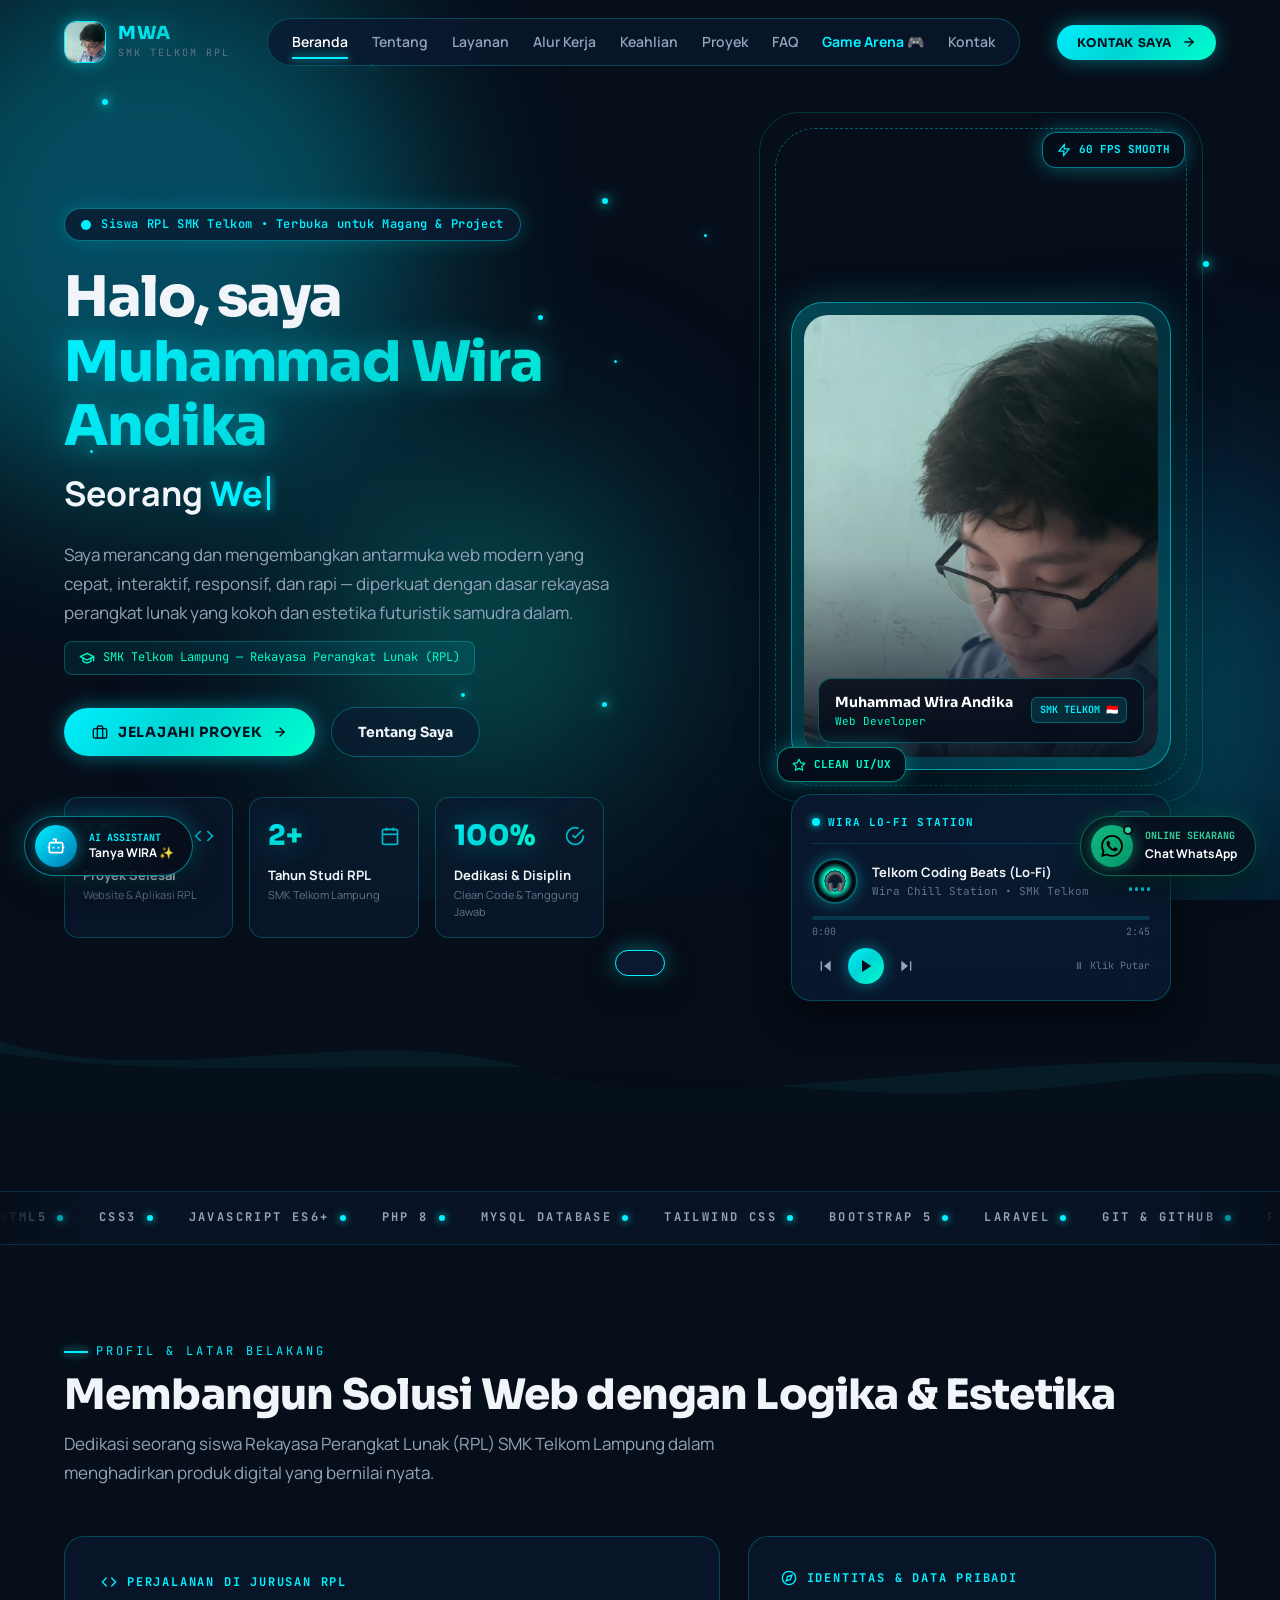
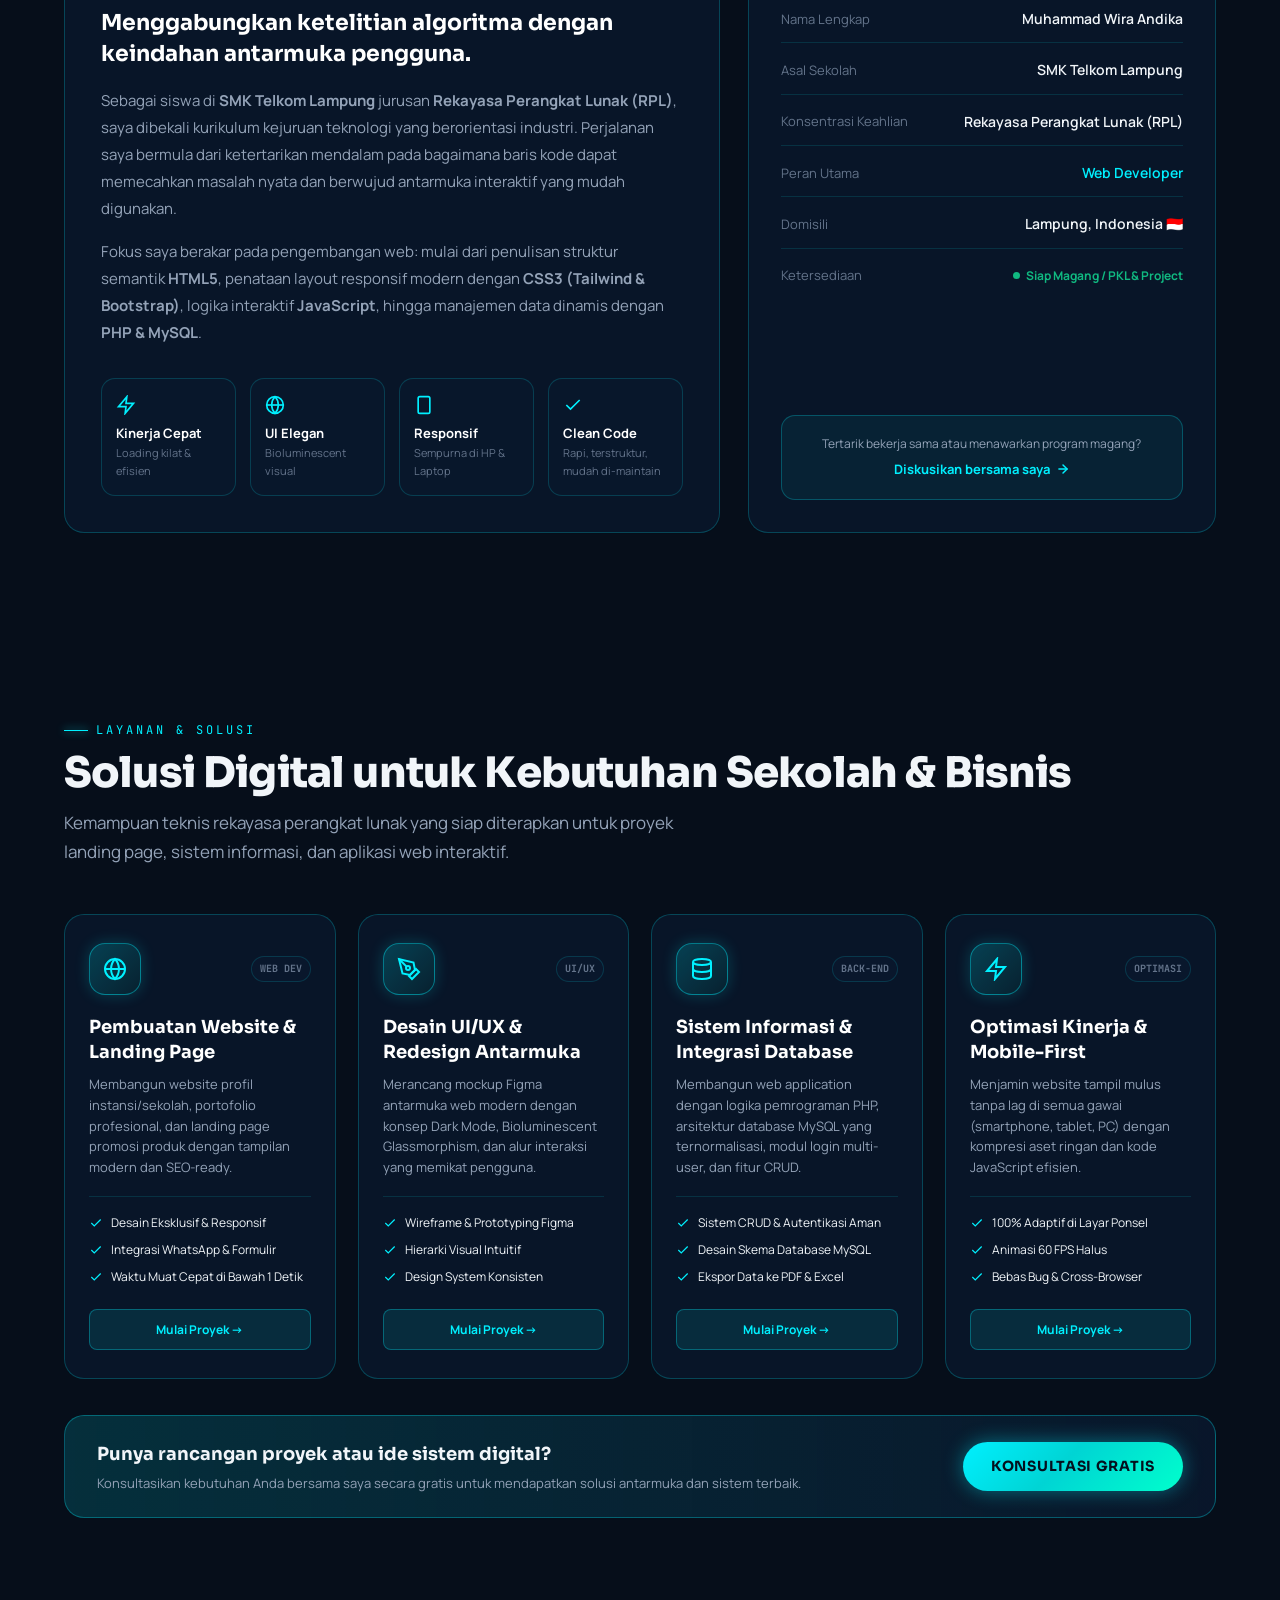
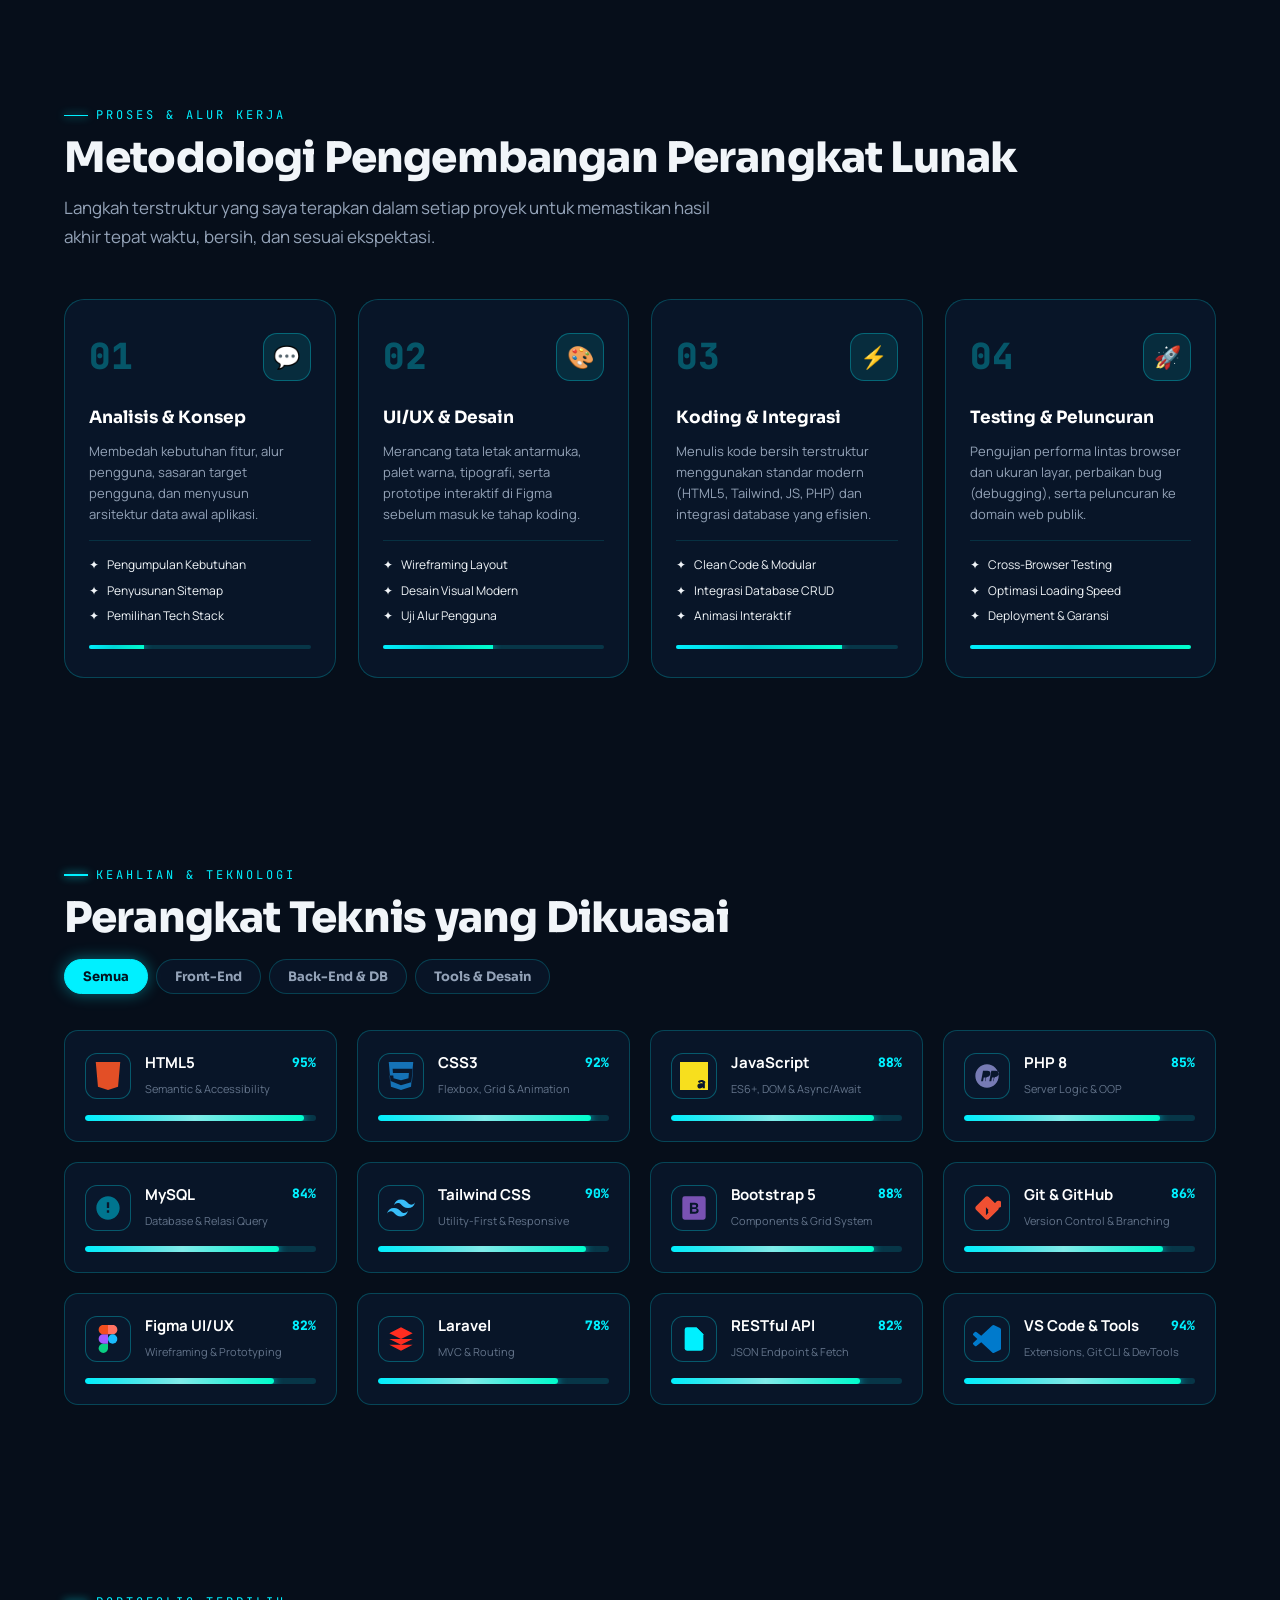
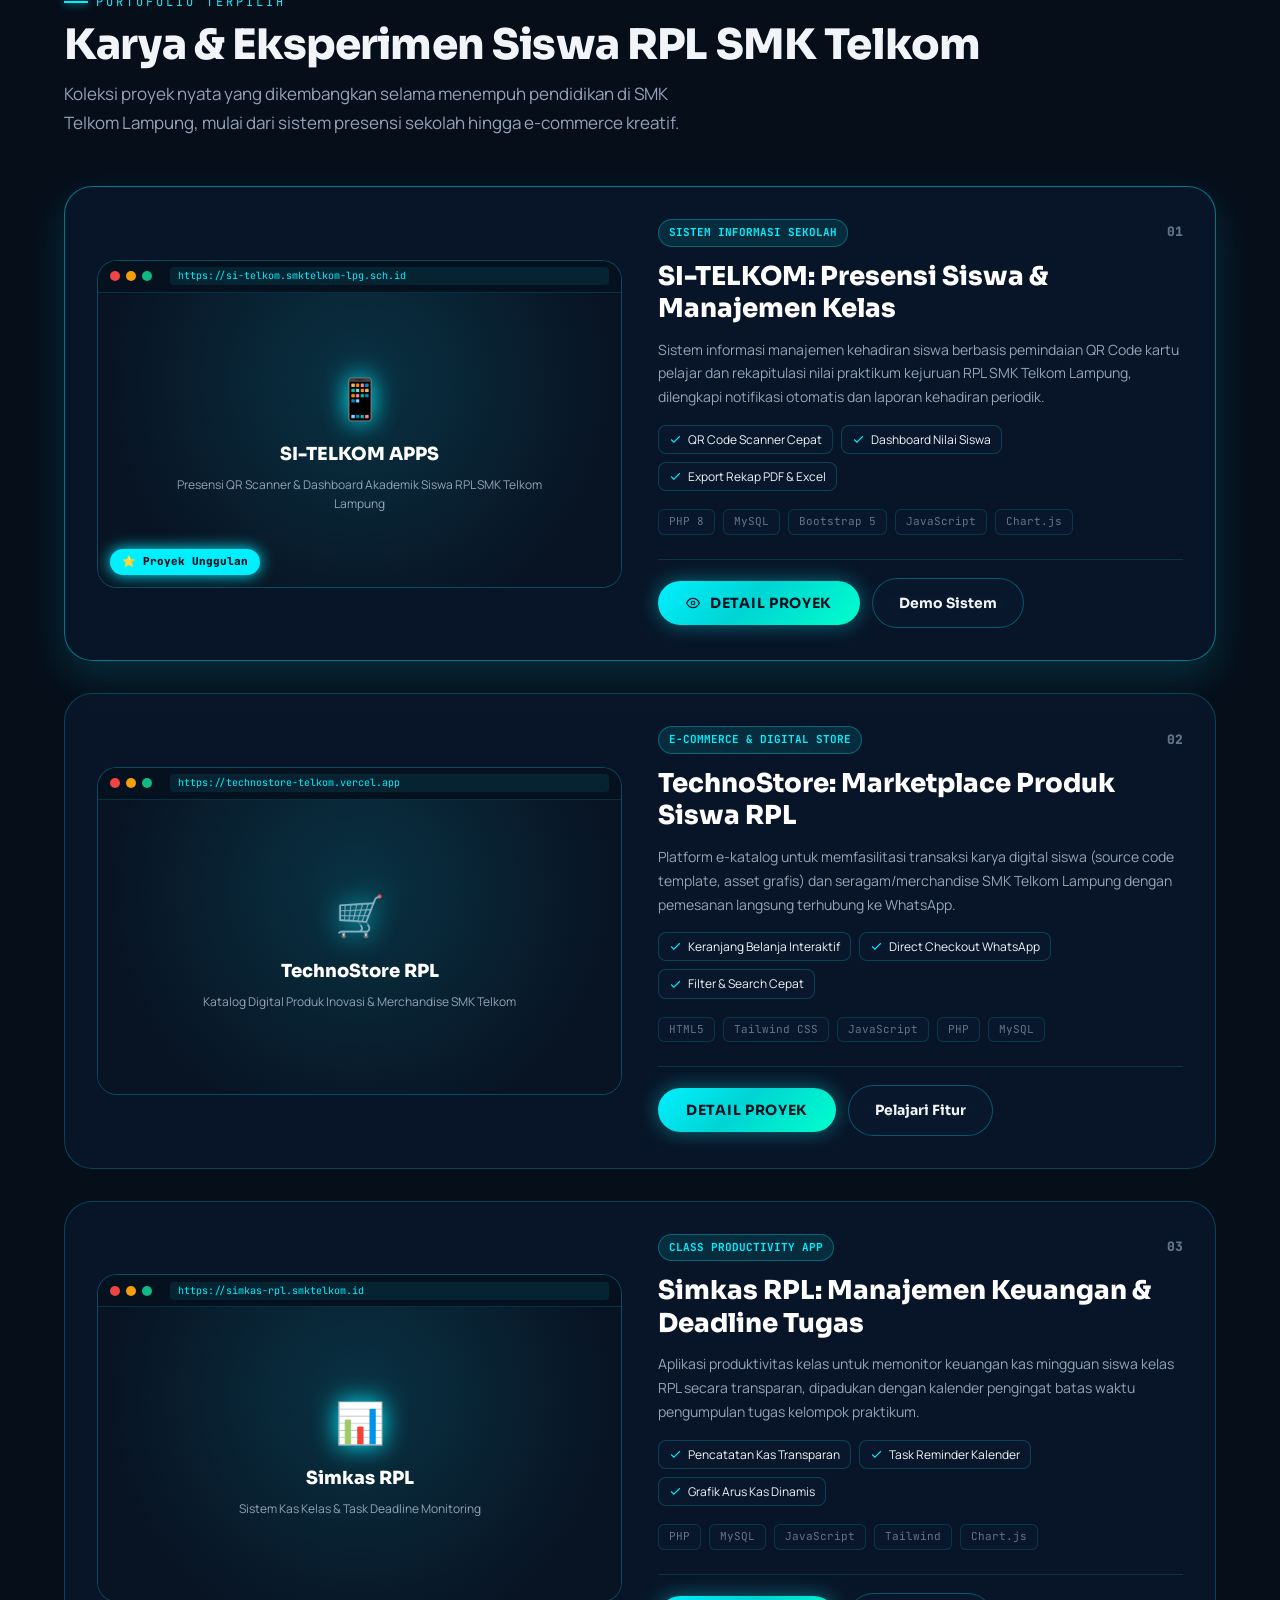
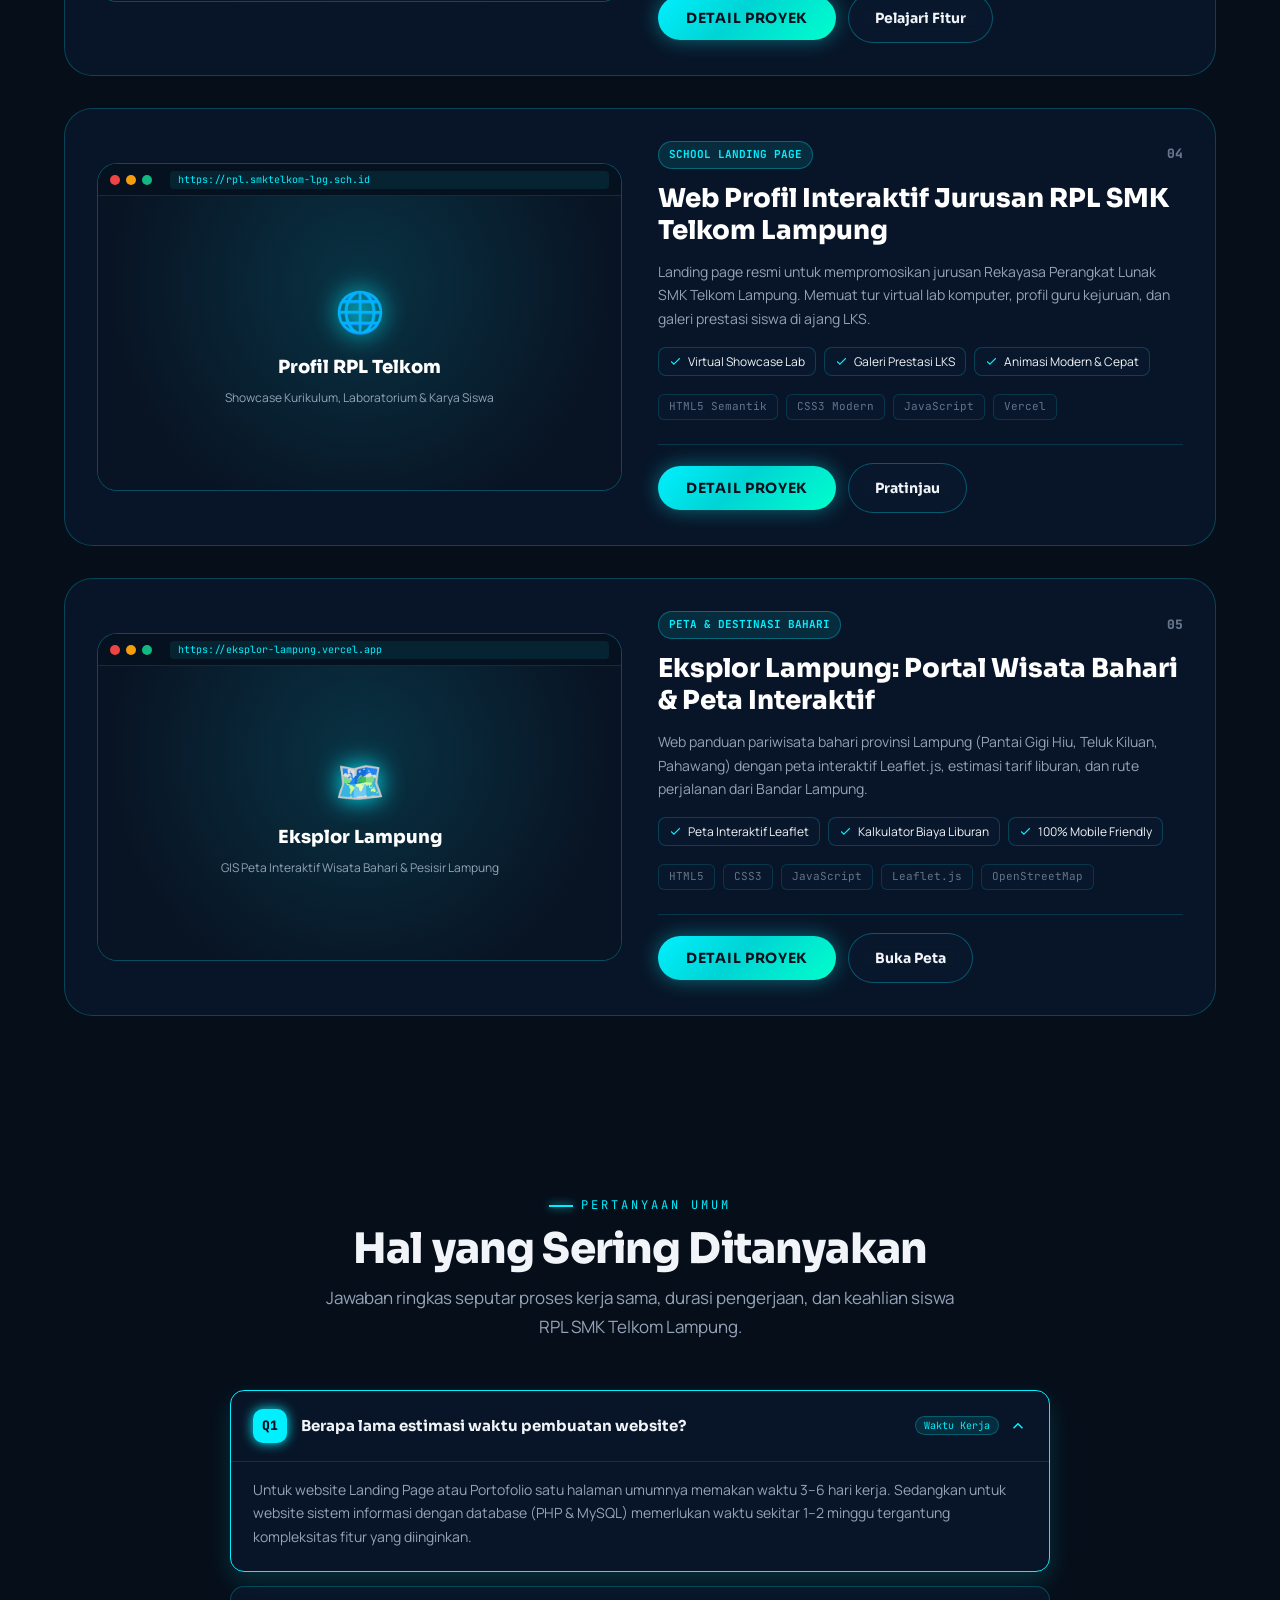
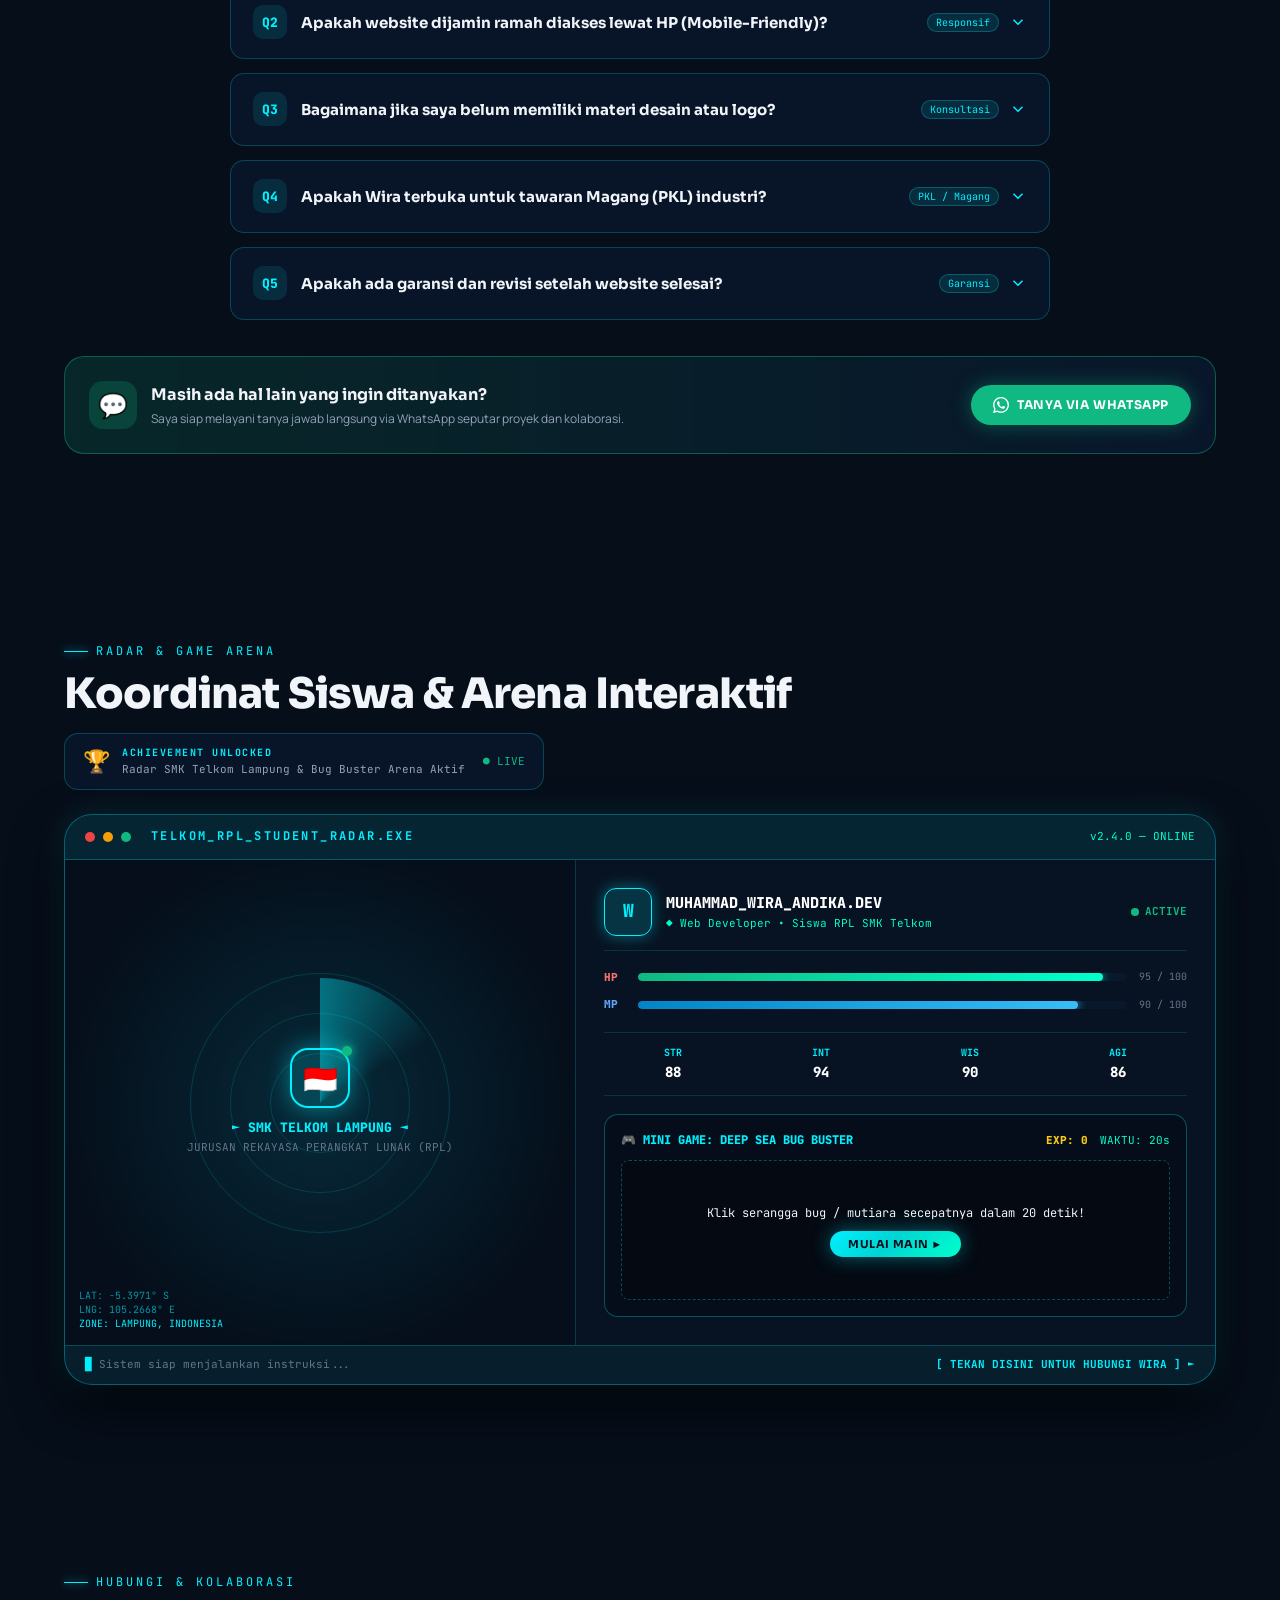
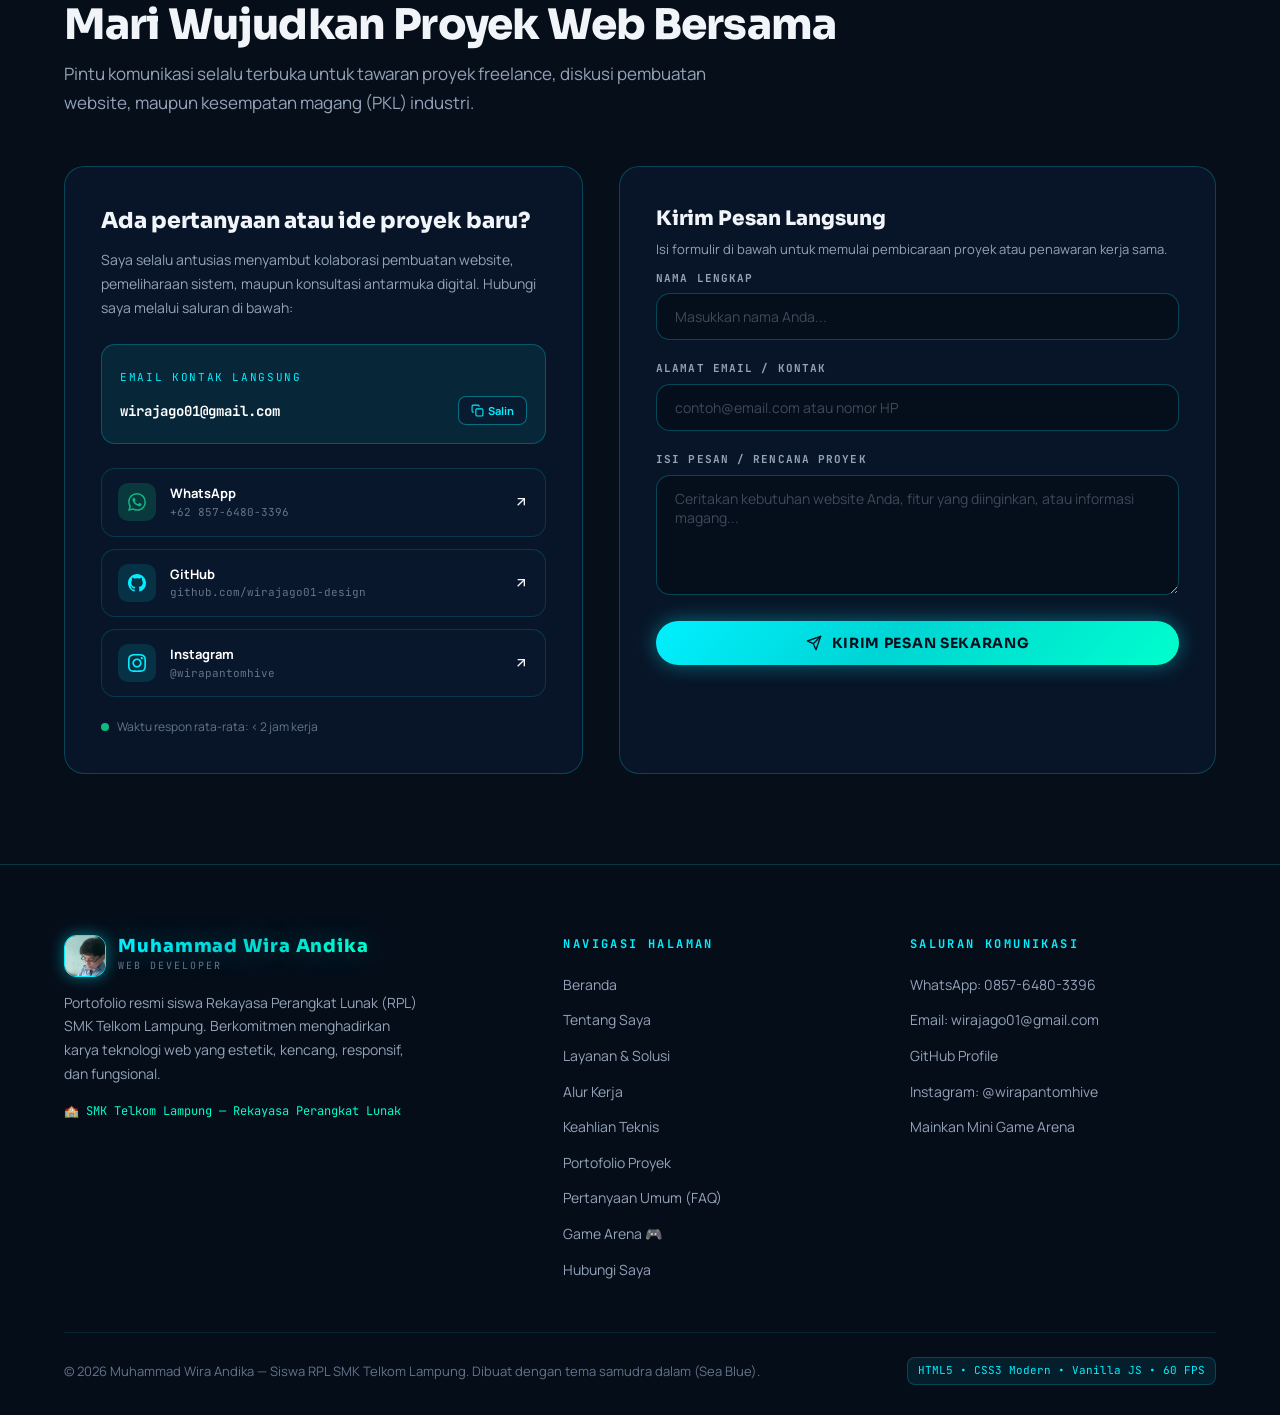
==== commit edb94c3e: "first commit" ====
--- a/indeks.html
+++ b/indeks.html
@@ -58,6 +58,11 @@
     <div class="aurora-blob aurora-blob-2"></div>
     <div class="aurora-blob aurora-blob-3"></div>
   </div>
+
+  <!-- ==========================================================================
+       FIGHTER JET BACKGROUND CANVAS
+       ========================================================================== -->
+  <canvas id="jet-canvas" class="jet-canvas"></canvas>
 
   <!-- ==========================================================================
        HEADER & NAVIGATION BAR
@@ -235,6 +240,7 @@
         <!-- Right Visual: 3D Tilt Card & Lo-Fi Music Widget -->
         <div class="hero-visual-col">
           <div id="profile-card-container" class="profile-card-wrapper">
+            <canvas id="fire-canvas" class="fire-canvas"></canvas>
             <div class="orbit-ring orbit-ring-1"></div>
             <div class="orbit-ring orbit-ring-2"></div>
 
--- a/style.css
+++ b/style.css
@@ -131,6 +131,16 @@
   z-index: 0;
 }
 
+/* Fighter Jet Canvas */
+.jet-canvas {
+  position: fixed;
+  inset: 0;
+  width: 100%;
+  height: 100%;
+  pointer-events: none;
+  z-index: 1;
+}
+
 .aurora-blob {
   position: absolute;
   border-radius: 50%;
